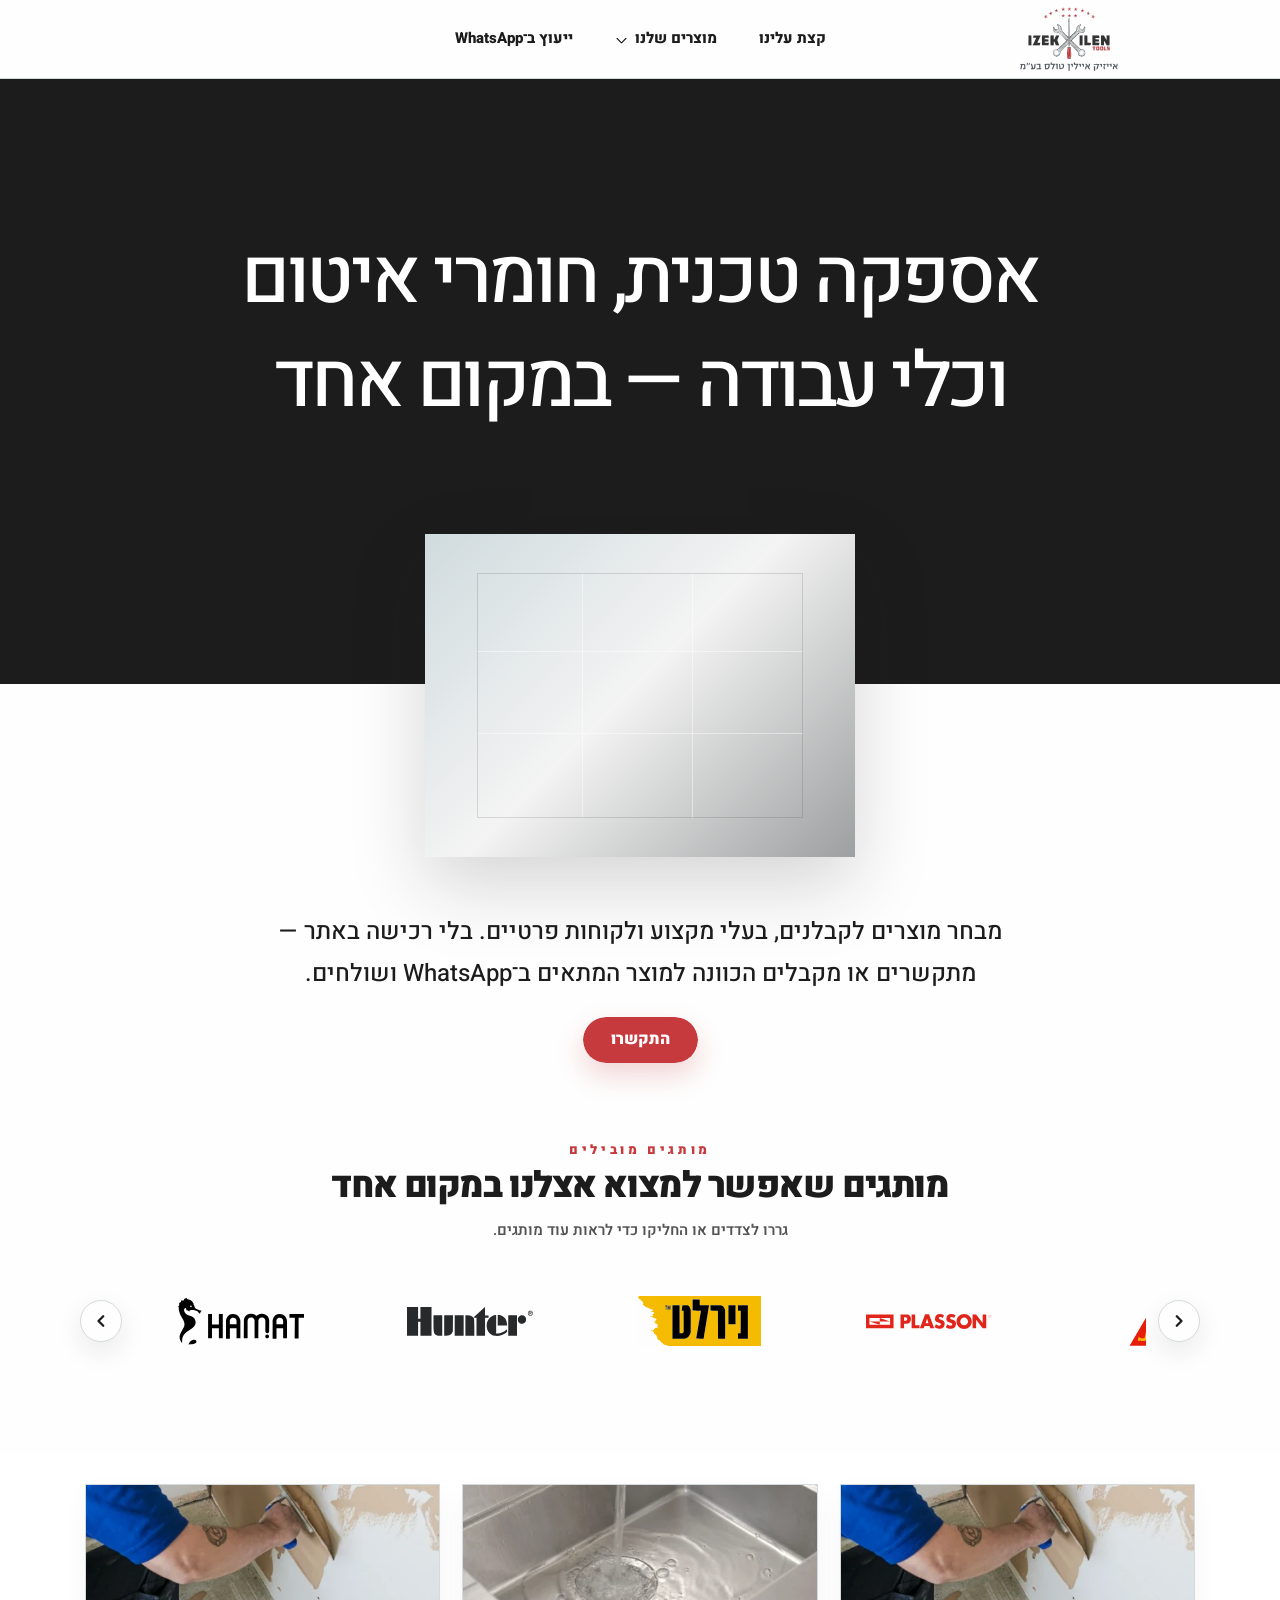
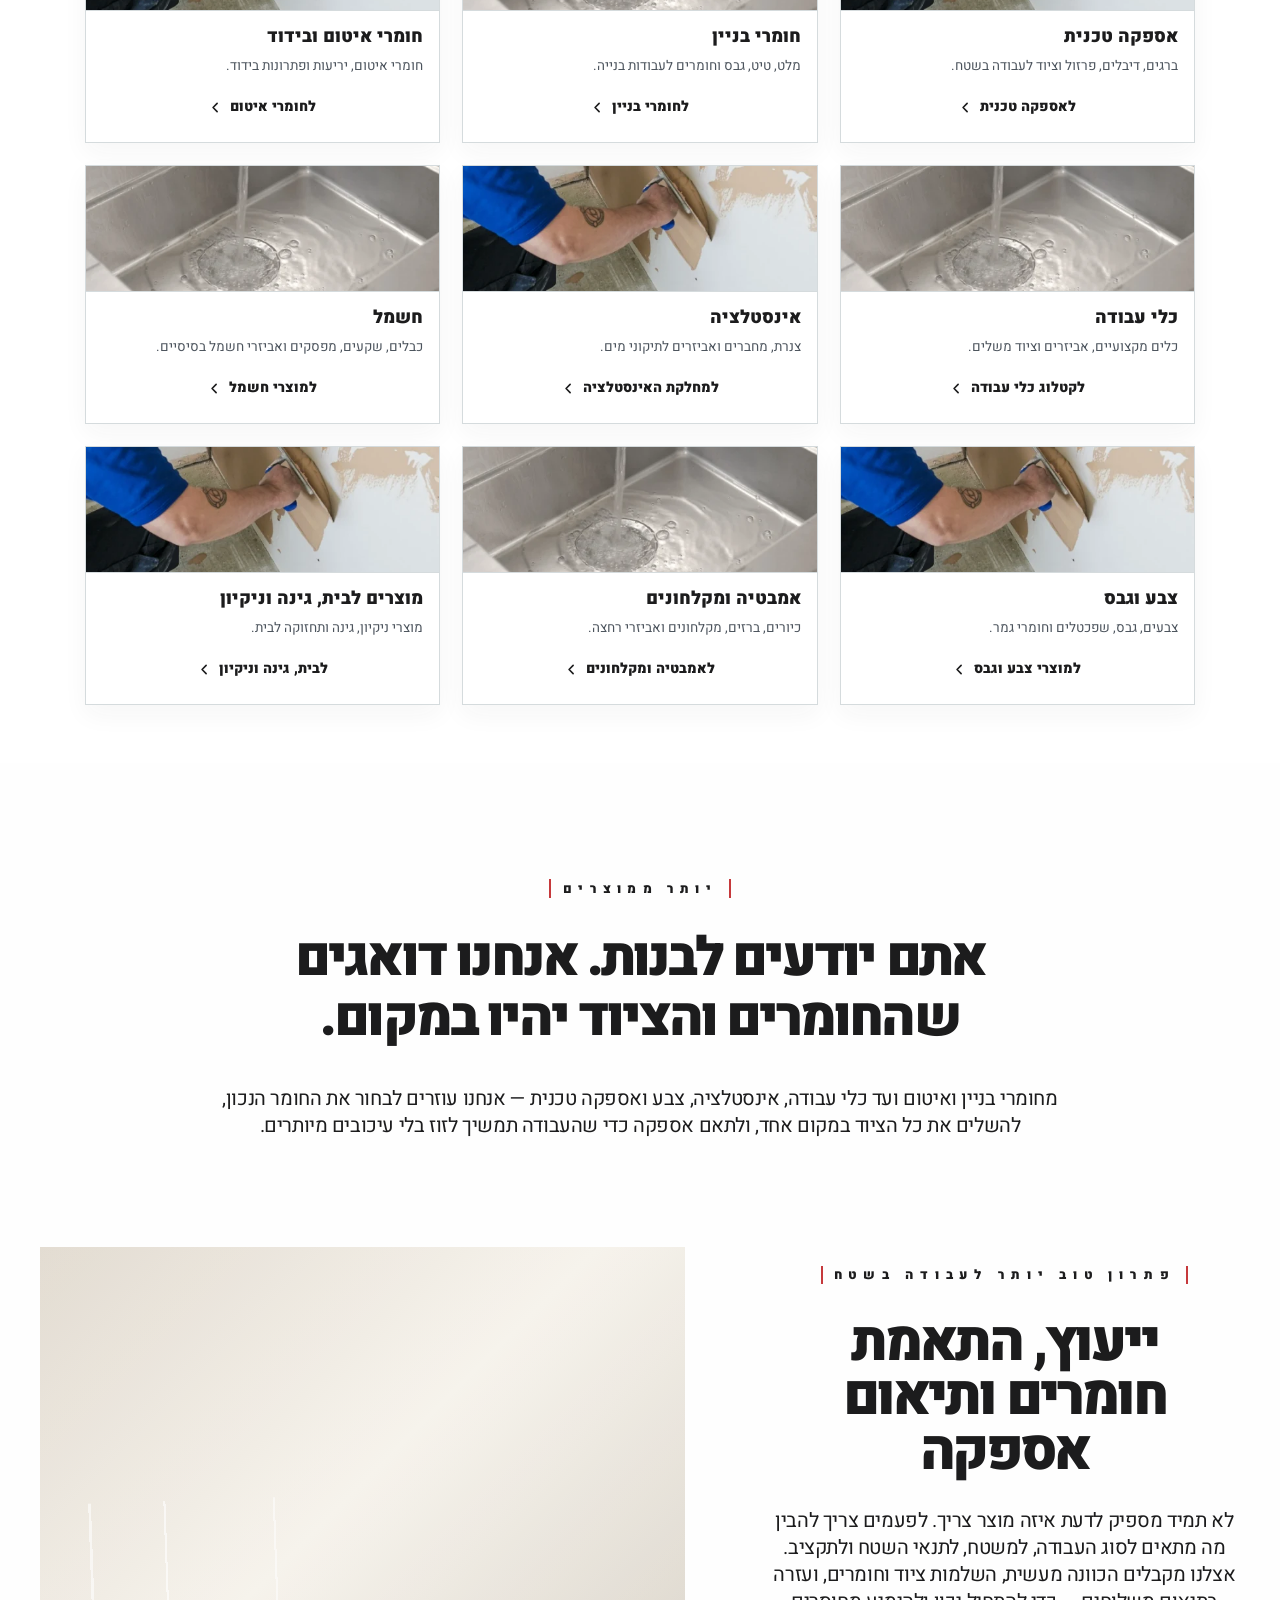
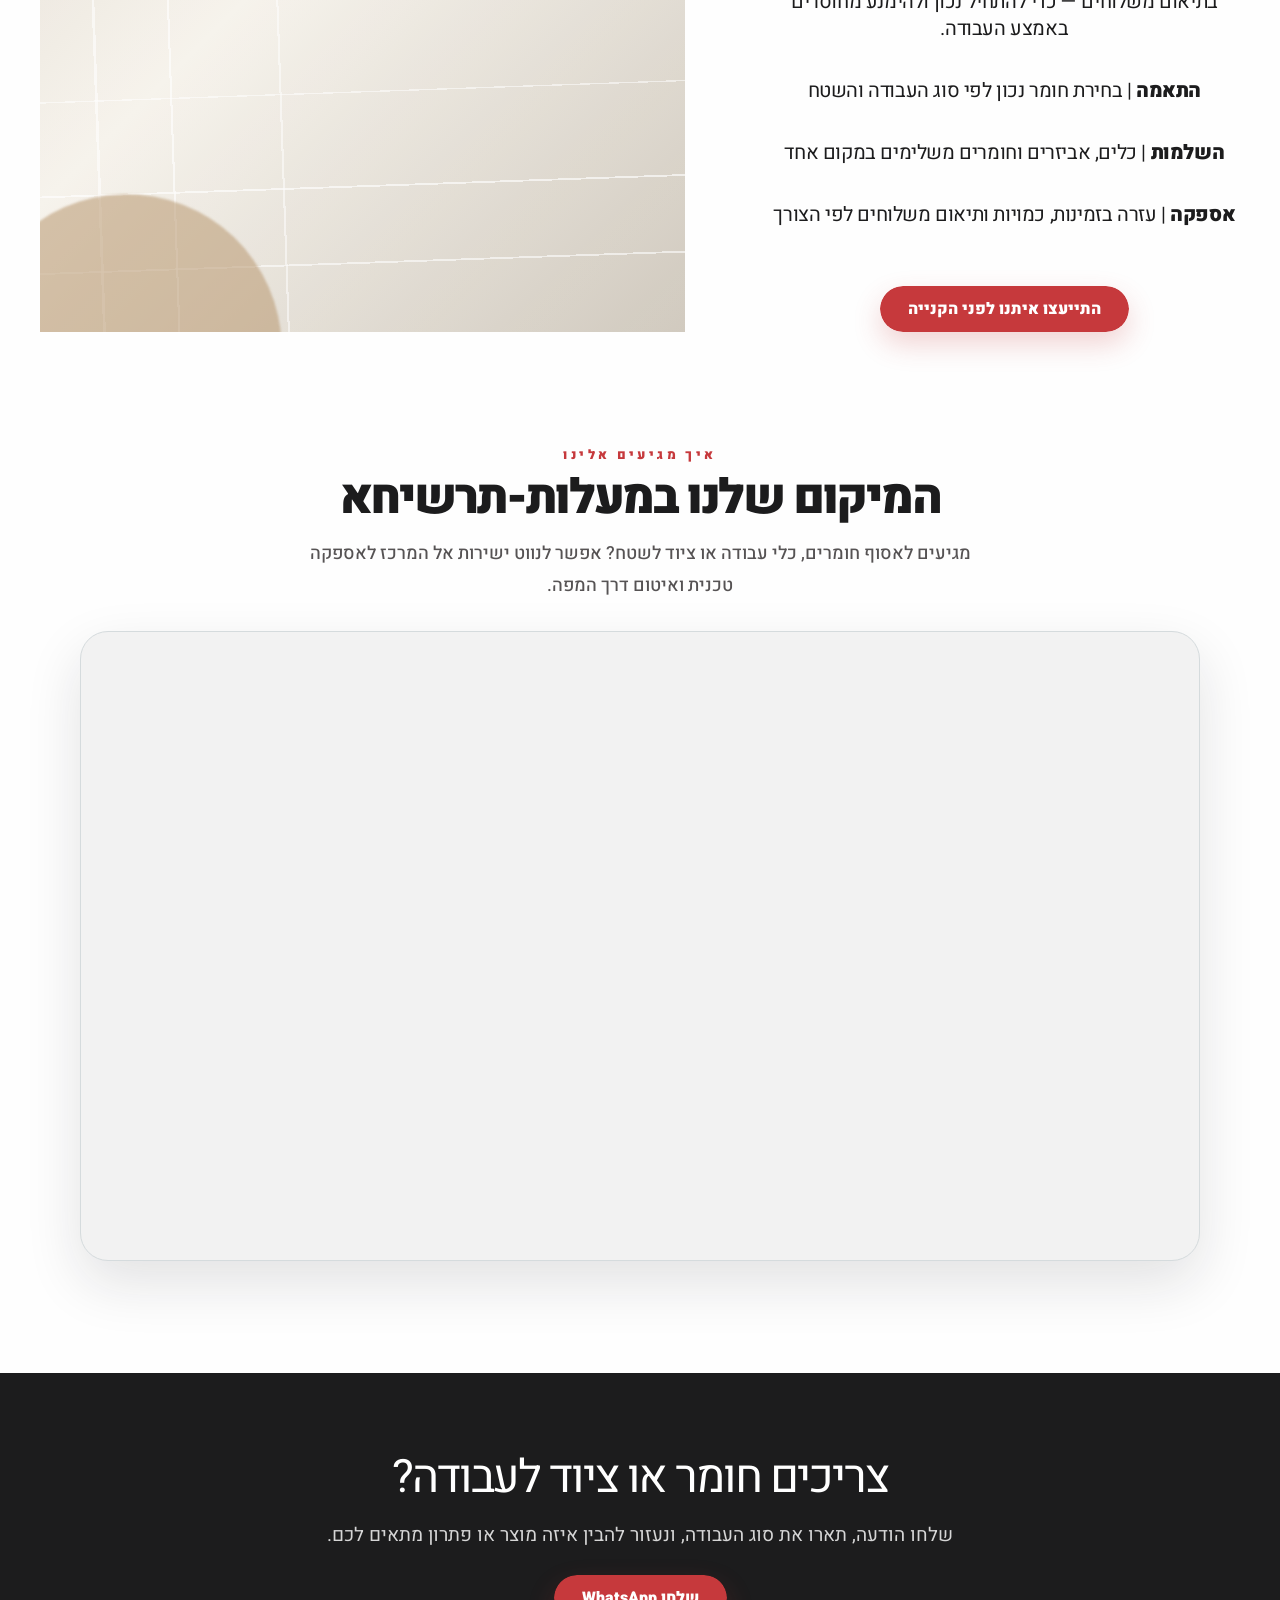
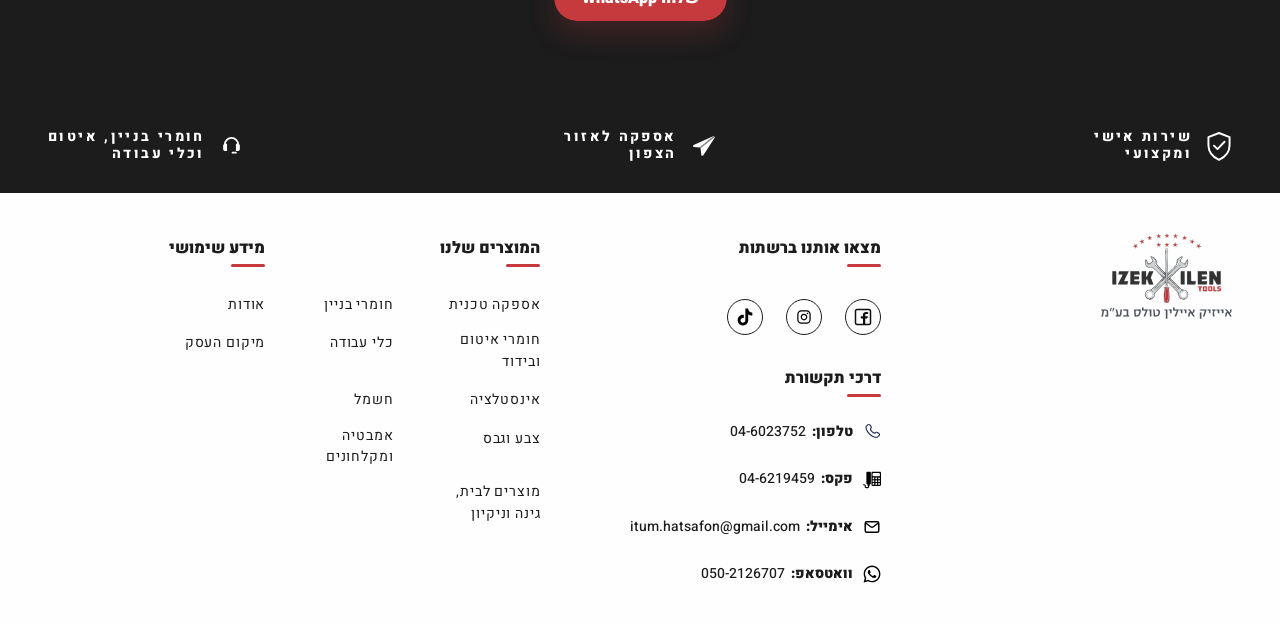
==== index.html @ 873e44b6 "Initial static catalog site" ====
<!DOCTYPE html>

<html dir="rtl" lang="he">
<head>
<meta charset="utf-8"/>
<meta content="width=device-width, initial-scale=1.0" name="viewport"/>
<title>המרכז לאספקה טכנית ואיטום | חומרי איטום, כלי עבודה וחומרי בניין</title>
<meta content="אספקה טכנית, חומרי איטום, כלי עבודה וציוד מקצועי לבעלי מקצוע ולקוחות פרטיים. ללא רכישה באתר — מתקשרים או שולחים WhatsApp ומקבלים הכוונה." name="description"/>
<meta property="og:locale" content="he_IL"/>
<meta property="og:type" content="website"/>
<meta property="og:site_name" content="המרכז לאספקה טכנית ואיטום"/>
<meta property="og:title" content="המרכז לאספקה טכנית ואיטום | חומרי איטום, כלי עבודה וחומרי בניין"/>
<meta property="og:description" content="אספקה טכנית, חומרי איטום, כלי עבודה וציוד מקצועי לבעלי מקצוע ולקוחות פרטיים. ללא רכישה באתר — מתקשרים או שולחים WhatsApp ומקבלים הכוונה."/>
<meta name="twitter:card" content="summary"/>
<meta name="twitter:title" content="המרכז לאספקה טכנית ואיטום | חומרי איטום, כלי עבודה וחומרי בניין"/>
<meta name="twitter:description" content="אספקה טכנית, חומרי איטום, כלי עבודה וציוד מקצועי לבעלי מקצוע ולקוחות פרטיים. ללא רכישה באתר — מתקשרים או שולחים WhatsApp ומקבלים הכוונה."/>
<!-- TODO before production: add a canonical URL only after the final live homepage URL is confirmed. -->
<!-- TODO before production: add Schema.org LocalBusiness JSON-LD only after confirming final business details such as address, opening hours, final URL, logo, and map data. -->
<link href="https://fonts.googleapis.com" rel="preconnect"/>
<link crossorigin="" href="https://fonts.gstatic.com" rel="preconnect"/>
<link href="https://fonts.googleapis.com/css2?family=Heebo:wght@400;500;600;700;800;900&amp;display=swap" rel="stylesheet"/>
<!-- TODO after skeleton is final: move stable CSS/JS to cacheable external files and reduce unused font weights. -->
<link href="assets/css/site-shell.css" rel="stylesheet"/>
<style>
    :root {
      --brand-dark: #1c1c1d;
      --brand-red: #C6393C;
      --brand-red-dark: #AE3133;
      --steel-light: #C9D6D9;
      --steel: #909293;
      --white: #FEFEFE;
      --soft-bg: #F2F2F2;
      --border: #D5DBDD;
    }

    * {
      box-sizing: border-box;
    }

    html {
      scroll-behavior: smooth;
    }

    body {
      margin: 0;
      font-family: "Heebo", Arial, sans-serif;
      background: var(--white);
      color: var(--brand-dark);
      line-height: 1.7;
    }

    a {
      color: inherit;
      text-decoration: none;
    }

    img {
      max-width: 100%;
      display: block;
    }

    .page {
      min-height: 100vh;
      background: var(--white);
    }

    .container {
      width: min(1120px, calc(100% - 40px));
      margin: 0 auto;
    }

    /* HERO */

    .hero {
      background: var(--white);
    }

    .hero-dark {
      background: var(--brand-dark);
      color: #fff;
      min-height: auto;
      padding: 148px 0 250px;
      display: flex;
      align-items: center;
      justify-content: center;
      text-align: center;
      border-bottom: none;
      position: relative;
      z-index: 1;
    }

    .hero-title {
      margin: 0 auto;
      max-width: 980px;
      text-align: center;
      font-size: clamp(42px, 6vw, 78px);
      line-height: 1.35;
      font-weight: 500;
      letter-spacing: -0.045em;
    }

    .hero-image-bridge {
      position: relative;
      z-index: 2;
      margin-top: -150px;
      margin-bottom: 54px;
    }

    .hero-image-bridge__card {
      width: min(430px, 100%);
      aspect-ratio: 4 / 3;
      margin: 0 auto;
      background:
        linear-gradient(rgba(255,255,255,0.12), rgba(255,255,255,0.12)),
        linear-gradient(135deg, var(--steel-light) 0%, var(--soft-bg) 48%, var(--steel) 100%);
      box-shadow: 0 28px 70px rgba(28, 28, 29, 0.18);
      overflow: hidden;
      position: relative;
    }

    .hero-image-bridge__card::before {
      content: "";
      position: absolute;
      inset: 12%;
      border: 1px solid rgba(28, 28, 29, 0.14);
      background:
        linear-gradient(90deg, transparent 0 32%, rgba(255,255,255,0.45) 32% 32.5%, transparent 32.5% 66%, rgba(255,255,255,0.45) 66% 66.5%, transparent 66.5% 100%),
        linear-gradient(0deg, transparent 0 34%, rgba(255,255,255,0.45) 34% 34.5%, transparent 34.5% 68%, rgba(255,255,255,0.45) 68% 68.5%, transparent 68.5% 100%);
    }

    .hero-support {
      padding: 0 0 62px;
      text-align: center;
      background: var(--white);
      position: relative;
      z-index: 2;
      display: flow-root;
    }

    .hero-support p {
      margin: 0 auto 22px;
      max-width: 760px;
      font-size: clamp(18px, 2vw, 24px);
      line-height: 1.75;
      color: var(--brand-dark);
      font-weight: 500;
    }

    /* GLOBAL BUTTON SYSTEM */

    .btn,
    .button {
      --button-bg: var(--brand-red);
      --button-bg-hover: var(--brand-dark);
      --button-text: #fff;
      --button-text-hover: #fff;
      display: inline-flex;
      align-items: center;
      justify-content: center;
      min-height: 46px;
      padding: 11px 28px;
      border-radius: 999px;
      border: 0;
      cursor: pointer;
      position: relative;
      overflow: hidden;
      isolation: isolate;
      z-index: 1;
      direction: rtl;
      color: var(--button-text);
      background: transparent;
      font-size: 16px;
      font-weight: 900;
      line-height: 1;
      transition:
        color 0.18s ease 0.1s,
        transform 0.3s ease,
        box-shadow 0.3s ease;
    }

    .btn::after,
    .button::after {
      content: "";
      position: absolute;
      inset: 0;
      background: var(--button-bg);
      border-radius: inherit;
      z-index: -2;
    }

    .btn::before,
    .button::before {
      content: "";
      position: absolute;
      top: 0;
      right: 0;
      width: 0%;
      height: 100%;
      background: var(--button-bg-hover);
      border-radius: inherit;
      z-index: -1;
      transition: width 0.34s ease;
    }

    .btn:hover,
    .button:hover {
      color: var(--button-text-hover);
      transform: translateY(-1px);
    }

    .btn:hover::before,
    .button:hover::before {
      width: 100%;
    }

    .btn:focus-visible,
    .button:focus-visible {
      outline: 3px solid rgba(198, 57, 60, 0.28);
      outline-offset: 3px;
    }

    .btn-primary,
    .button-primary {
      --button-bg: var(--brand-red);
      --button-bg-hover: var(--brand-dark);
      --button-text: #fff;
      --button-text-hover: #fff;
      box-shadow: 0 12px 28px rgba(198, 57, 60, 0.22);
    }

    .btn-primary:hover,
    .button-primary:hover {
      box-shadow: 0 16px 34px rgba(28, 28, 29, 0.22);
    }

    .final-cta .btn-primary,
    .final-cta .button-primary {
      --button-bg: var(--brand-red);
      --button-bg-hover: #fff;
      --button-text: #fff;
      --button-text-hover: var(--brand-dark);
      box-shadow: 0 12px 28px rgba(198, 57, 60, 0.24);
    }

    .final-cta .btn-primary:hover,
    .final-cta .button-primary:hover {
      box-shadow: 0 16px 34px rgba(255, 255, 255, 0.16);
    }

    /* INTERACTIVE BRAND STRIP */

    .brand-strip-section {
      padding: 18px 0 82px;
      background: var(--white);
      color: var(--brand-dark);
      direction: rtl;
      overflow: hidden;
    }

    .brand-strip-container {
      width: min(1120px, calc(100% - 40px));
      margin: 0 auto;
    }

    .brand-strip-heading {
      display: grid;
      justify-items: center;
      gap: 8px;
      margin: 0 0 28px;
      text-align: center;
    }

    .brand-strip-kicker {
      margin: 0;
      color: var(--brand-red);
      font-size: 13px;
      line-height: 1;
      font-weight: 900;
      letter-spacing: 0.28em;
      text-transform: uppercase;
    }

    .brand-strip-heading h2 {
      margin: 0;
      max-width: 720px;
      color: var(--brand-dark);
      font-size: clamp(26px, 3vw, 36px);
      line-height: 1.2;
      font-weight: 900;
      letter-spacing: -0.04em;
    }

    .brand-strip-hint {
      margin: 4px 0 0;
      color: #565354;
      font-size: 15px;
      line-height: 1.55;
      font-weight: 600;
    }

    .brand-strip-shell {
      position: relative;
      display: flex;
      align-items: center;
      gap: 12px;
      min-width: 0;
    }

    .brand-strip-track {
      display: flex;
      gap: clamp(22px, 4vw, 52px);
      width: 100%;
      min-width: 0;
      overflow-x: auto;
      overscroll-behavior-x: contain;
      direction: ltr;
      scroll-behavior: smooth;
      scroll-padding-inline: 18px;
      padding: 10px 18px;
      cursor: grab;
      scrollbar-width: none;
      -webkit-overflow-scrolling: touch;
      user-select: none;
    }

    .brand-strip-track::-webkit-scrollbar {
      display: none;
    }

    .brand-strip-track.is-dragging,
    .brand-strip-track.is-loop-reset {
      cursor: grabbing;
      scroll-behavior: auto;
    }

    .brand-logo-card {
      direction: rtl;
      flex: 0 0 clamp(132px, 17vw, 178px);
      min-height: 82px;
      display: grid;
      place-items: center;
      padding: 12px 18px;
      border: 0;
      border-radius: 0;
      background: transparent;
      box-shadow: none;
      transition: transform 0.2s ease;
    }

    .brand-logo-card:hover {
      transform: translateY(-2px);
    }

    .brand-logo-card img {
      display: block;
      width: auto;
      max-width: 126px;
      max-height: 50px;
      object-fit: contain;
      pointer-events: none;
      transition:
        transform 0.2s ease,
        opacity 0.2s ease;
    }

    .brand-logo-card:hover img {
      transform: scale(1.04);
      opacity: 0.92;
    }

    .brand-strip-arrow {
      flex: 0 0 42px;
      width: 42px;
      height: 42px;
      display: inline-flex;
      align-items: center;
      justify-content: center;
      padding: 0;
      border: 1px solid var(--border);
      border-radius: 999px;
      background: var(--white);
      color: var(--brand-dark);
      cursor: pointer;
      box-shadow: 0 10px 26px rgba(28, 28, 29, 0.09);
      transition:
        transform 0.2s ease,
        background-color 0.2s ease,
        color 0.2s ease,
        border-color 0.2s ease;
    }

    .brand-strip-arrow svg {
      display: block;
      width: 18px;
      height: 18px;
      flex: 0 0 18px;
      transform: translateY(0);
    }

    .brand-strip-arrow:hover {
      transform: translateY(-1px);
      background: var(--brand-red);
      color: #fff;
      border-color: var(--brand-red);
    }

    .brand-strip-arrow:focus-visible {
      outline: 3px solid rgba(198, 57, 60, 0.28);
      outline-offset: 3px;
    }

    @media (max-width: 760px) {
      .brand-strip-section {
        padding: 8px 0 64px;
      }

      .brand-strip-container {
        width: min(100% - 28px, 1120px);
      }

      .brand-strip-heading {
        margin-bottom: 22px;
      }

      .brand-strip-kicker {
        font-size: 11px;
        letter-spacing: 0.2em;
      }

      .brand-strip-hint {
        font-size: 14px;
      }

      .brand-strip-shell {
        display: block;
      }

      .brand-strip-track {
        gap: 20px;
        padding-inline: 12px;
      }

      .brand-logo-card {
        flex-basis: 128px;
        min-height: 76px;
        padding: 10px 14px;
      }

      .brand-logo-card img {
        max-width: 110px;
        max-height: 42px;
      }

      .brand-strip-arrow {
        display: none;
      }
    }


    /* SERVICES */

    .services {
      padding: 82px 0 100px;
      background: var(--white);
      border-top: 1px solid var(--border);
    }

    .section-title {
      margin: 0 0 58px;
      text-align: center;
      font-size: clamp(26px, 3vw, 34px);
      line-height: 1.25;
      font-weight: 900;
      letter-spacing: -0.035em;
      color: var(--brand-dark);
    }

    .cards-grid {
      display: grid;
      grid-template-columns: repeat(4, minmax(0, 1fr));
      row-gap: 66px;
      column-gap: 46px;
      align-items: stretch;
    }

    .category-card {
      background: #fff;
      border: 1px solid var(--border);
      overflow: hidden;
      display: flex;
      flex-direction: column;
      min-width: 0;
      box-shadow: 0 10px 30px rgba(55, 53, 54, 0.045);
      transition:
        transform 0.2s ease,
        box-shadow 0.2s ease,
        border-color 0.2s ease;
    }

    .category-card:hover {
      transform: translateY(-3px);
      box-shadow: 0 16px 38px rgba(55, 53, 54, 0.08);
      border-color: var(--steel-light);
    }

    .card-image {
      aspect-ratio: 16 / 9;
      width: 100%;
      overflow: hidden;
      background: #fff;
      border-bottom: 1px solid var(--border);
    }

    .card-image img {
      width: 100%;
      height: 100%;
      object-fit: cover;
    }

    .card-content {
      padding: 20px 20px 22px;
      display: flex;
      flex: 1;
      flex-direction: column;
      text-align: right;
      align-items: flex-start;
    }

    .card-content h3 {
      margin: 0 0 9px;
      font-size: 20px;
      line-height: 1.3;
      font-weight: 900;
      letter-spacing: -0.035em;
      color: var(--brand-dark);
    }

    .card-content p {
      margin: 0 0 16px;
      color: #565354;
      font-size: 15px;
      line-height: 1.65;
    }

    .card-link {
      margin-top: auto;
      display: inline-flex;
      align-items: center;
      gap: 7px;
      color: var(--brand-red);
      font-size: 15px;
      font-weight: 900;
      line-height: 1.2;
      transition:
        color 0.2s ease,
        transform 0.2s ease;
    }

    .card-link:hover {
      color: var(--brand-red-dark);
      transform: translateX(-2px);
    }

    .card-link:focus-visible {
      outline: 3px solid rgba(198, 57, 60, 0.28);
      outline-offset: 4px;
      border-radius: 8px;
    }

    .card-link span {
      font-size: 18px;
      line-height: 1;
    }

    @media (max-width: 1100px) {
      .cards-grid {
        grid-template-columns: repeat(2, minmax(0, 1fr));
      }
    }

    /* EXTRA TRUST STRIP */

    .trust-strip {
      background: var(--soft-bg);
      border-top: 1px solid var(--border);
      border-bottom: 1px solid var(--border);
      padding: 28px 0;
    }

    .trust-list {
      display: grid;
      grid-template-columns: repeat(4, 1fr);
      gap: 18px;
      margin: 0;
      padding: 0;
      list-style: none;
    }

    .trust-list li {
      background: #fff;
      border: 1px solid var(--border);
      padding: 18px;
      text-align: center;
      font-weight: 900;
      color: var(--brand-dark);
    }


    /* HOMEPAGE CATEGORY CARDS */

    .category-section {
      padding: 30px 0 58px;
      background: #fff;
      direction: rtl;
      font-family: inherit;
      color: #111820;
    }

    .category-grid {
      width: min(1110px, calc(100% - 40px));
      margin: 0 auto;
      display: grid;
      grid-template-columns: repeat(3, minmax(0, 1fr));
      gap: 22px;
      align-items: stretch;
    }

    .category-section .category-card {
      min-width: 0;
      text-align: right;
      background: #fff;
      border: 1px solid var(--border);
      overflow: hidden;
      display: flex;
      flex-direction: column;
      box-shadow: 0 10px 24px rgba(55, 53, 54, 0.045);
      transition:
        transform 0.2s ease,
        box-shadow 0.2s ease,
        border-color 0.2s ease;
    }

    .category-section .category-card:hover {
      transform: translateY(-2px);
      box-shadow: 0 14px 30px rgba(55, 53, 54, 0.08);
      border-color: var(--brand-red);
    }

    .category-card__media {
      width: 100%;
      height: 126px;
      overflow: hidden;
      background: #f7f7f7;
      border-bottom: 1px solid var(--border);
    }

    .category-card__media img {
      width: 100%;
      height: 100%;
      object-fit: cover;
      display: block;
    }

    .category-card__body {
      min-width: 0;
      display: flex;
      flex: 1;
      flex-direction: column;
      padding: 14px 16px 16px;
    }

    .category-card__title {
      min-width: 0;
      margin: 0 0 8px;
      color: var(--brand-dark);
      font-size: 18px;
      line-height: 1.3;
      font-weight: 900;
      letter-spacing: 0;
      display: -webkit-box;
      -webkit-line-clamp: 2;
      -webkit-box-orient: vertical;
      overflow: hidden;
    }

    .category-card__description {
      min-width: 0;
      margin: 0 0 12px;
      color: #4c545d;
      font-size: 13.5px;
      line-height: 1.45;
      font-weight: 400;
      display: -webkit-box;
      -webkit-line-clamp: 2;
      -webkit-box-orient: vertical;
      overflow: hidden;
    }

    .category-card__cta {
      display: inline-flex;
      align-items: center;
      justify-content: center;
      gap: 8px;
      min-width: 0;
      min-height: 38px;
      margin-top: auto;
      padding: 8px 0;
      border-radius: 8px;
      background: transparent;
      color: var(--brand-dark);
      font-size: 14px;
      line-height: 1.25;
      font-weight: 900;
      letter-spacing: 0;
      text-decoration: none;
      white-space: nowrap;
      transition:
        color 0.2s ease,
        transform 0.2s ease;
    }

    .category-card__cta-text {
      min-width: 0;
      display: inline-block;
      transform-origin: center;
      transition: transform 0.2s ease;
      overflow: hidden;
      text-overflow: ellipsis;
    }

    .category-card__cta-icon {
      width: 13px;
      height: 13px;
      display: block;
      flex: 0 0 auto;
      color: currentColor;
      transition: transform 0.2s ease;
    }

    .category-card__cta:hover {
      background: transparent;
      color: var(--brand-red);
      transform: translateX(-2px);
    }

    .category-card__cta:hover .category-card__cta-text {
      transform: scale(1.04);
    }

    .category-card__cta:hover .category-card__cta-icon {
      transform: translateX(-2px);
    }

    .category-card__cta:focus-visible {
      outline: 3px solid rgba(198, 57, 60, 0.28);
      outline-offset: 4px;
      border-radius: 8px;
    }

    @media (max-width: 760px) {
      .category-section {
        padding: 24px 0 46px;
      }

      .category-grid {
        width: min(100% - 28px, 1110px);
        grid-template-columns: repeat(2, minmax(0, 1fr));
        gap: 14px;
      }

      .category-card__media {
        height: 90px;
      }

      .category-card__body {
        padding: 11px 12px 12px;
      }

      .category-card__title {
        margin-bottom: 6px;
        font-size: 15px;
        line-height: 1.3;
      }

      .category-card__description {
        margin-bottom: 10px;
        font-size: 12.5px;
        line-height: 1.4;
      }

      .category-card__cta {
        min-height: 34px;
        gap: 6px;
        font-size: 12.5px;
      }
    }

    @media (max-width: 340px) {
      .category-grid {
        grid-template-columns: 1fr;
      }
    }


    /* DESIGN & ENGINEERING REFERENCE SECTION */

    .construction-feature {
      padding: 116px 0 112px;
      background: var(--white);
      color: var(--brand-dark);
      direction: rtl;
      text-align: center;
      border-top: 0;
    }

    .construction-feature__intro {
      width: min(920px, calc(100% - 40px));
      margin: 0 auto 104px;
      display: grid;
      justify-items: center;
      direction: rtl;
      text-align: center;
      color: var(--brand-dark);
    }

    .construction-feature__intro-eyebrow {
      display: inline-flex;
      align-items: center;
      justify-content: center;
      gap: 12px;
      margin: 0 0 31px;
      color: var(--brand-dark);
      font-size: 13px;
      line-height: 1;
      font-weight: 900;
      letter-spacing: 0.48em;
      text-transform: uppercase;
      white-space: nowrap;
    }

    .construction-feature__intro-eyebrow::before,
    .construction-feature__intro-eyebrow::after {
      content: "";
      display: block;
      width: 2px;
      height: 19px;
      background: var(--brand-red);
    }

    .construction-feature__intro-title {
      margin: 0;
      max-width: 900px;
      color: var(--brand-dark);
      font-size: clamp(44px, 4.2vw, 64px);
      line-height: 1.12;
      font-weight: 900;
      letter-spacing: -0.055em;
    }

    .construction-feature__intro-text {
      margin: 35px 0 0;
      max-width: 850px;
      color: var(--brand-dark);
      font-size: 20px;
      line-height: 1.35;
      font-weight: 400;
      letter-spacing: -0.02em;
    }

    .construction-feature__inner {
      width: min(1296px, calc(100% - 80px));
      margin: 0 auto;
      display: grid;
      grid-template-columns: minmax(0, 1.04fr) minmax(420px, 0.76fr);
      column-gap: 84px;
      row-gap: 56px;
      align-items: center;
      direction: ltr;
    }

    .construction-feature__image {
      grid-column: 1;
      min-height: 685px;
      width: 100%;
      background:
        linear-gradient(rgba(255,255,255,0.15), rgba(255,255,255,0.15)),
        linear-gradient(135deg, #ded6ca 0%, #f5f1e9 42%, #c9c1b4 100%);
      position: relative;
      overflow: hidden;
    }

    .construction-feature__image::before {
      content: "";
      position: absolute;
      inset: 38% 0 0;
      background:
        linear-gradient(90deg, transparent 0 11%, rgba(255,255,255,0.7) 11% 11.4%, transparent 11.4% 22%, rgba(255,255,255,0.72) 22% 22.3%, transparent 22.3% 38%, rgba(255,255,255,0.62) 38% 38.3%, transparent 38.3% 100%),
        linear-gradient(0deg, transparent 0 18%, rgba(255,255,255,0.7) 18% 18.4%, transparent 18.4% 35%, rgba(255,255,255,0.75) 35% 35.4%, transparent 35.4% 56%, rgba(255,255,255,0.64) 56% 56.3%, transparent 56.3% 100%);
      opacity: 0.85;
      transform: rotate(-2deg) scale(1.06);
      transform-origin: center;
    }

    .construction-feature__image::after {
      content: "";
      position: absolute;
      left: -9%;
      bottom: -8%;
      width: 48%;
      height: 28%;
      border-radius: 999px 999px 0 0;
      background: rgba(184, 151, 111, 0.55);
      transform: rotate(10deg);
      filter: blur(1px);
    }

    .construction-feature__content {
      grid-column: 2;
      padding: 10px 0 4px;
      max-width: 550px;
      direction: rtl;
      text-align: center;
      justify-self: end;
    }

    .construction-feature__eyebrow {
      display: inline-flex;
      align-items: center;
      justify-content: center;
      gap: 11px;
      margin-bottom: 32px;
      color: var(--brand-dark);
      font-size: 13px;
      line-height: 1;
      font-weight: 900;
      letter-spacing: 0.52em;
      text-transform: uppercase;
      white-space: nowrap;
    }

    .construction-feature__eyebrow::before,
    .construction-feature__eyebrow::after {
      content: "";
      display: block;
      width: 2px;
      height: 18px;
      background: var(--brand-red);
    }

    .construction-feature__title {
      margin: 0 0 28px;
      max-width: 540px;
      color: var(--brand-dark);
      font-size: clamp(46px, 4.35vw, 64px);
      line-height: 0.98;
      font-weight: 900;
      letter-spacing: -0.055em;
    }

    .construction-feature__text {
      margin: 0 0 35px;
      max-width: 560px;
      color: var(--brand-dark);
      font-size: 20px;
      line-height: 1.35;
      font-weight: 400;
      letter-spacing: -0.02em;
    }

    .construction-feature__points {
      display: grid;
      gap: 35px;
      margin: 0 0 58px;
      padding: 0;
      list-style: none;
      color: var(--brand-dark);
      font-size: 20px;
      line-height: 1.35;
      letter-spacing: -0.02em;
    }

    .construction-feature__points strong {
      font-weight: 900;
    }

    @media (max-width: 1100px) {
      .construction-feature__inner {
        grid-template-columns: minmax(0, 1fr) minmax(340px, 0.86fr);
        width: min(100% - 48px, 1120px);
        column-gap: 56px;
      }

      .construction-feature__intro {
        margin-bottom: 82px;
      }

      .construction-feature__intro-title {
        font-size: clamp(40px, 5.2vw, 56px);
      }

      .construction-feature__intro-text {
        font-size: 18px;
      }

      .construction-feature__image {
        min-height: 560px;
      }

      .construction-feature__content {
        justify-self: end;
      }

      .construction-feature__title {
        font-size: clamp(40px, 5vw, 54px);
      }

      .construction-feature__text,
      .construction-feature__points {
        font-size: 18px;
      }
    }

    @media (max-width: 860px) {
      .construction-feature {
        padding: 86px 0 84px;
      }

      .construction-feature__intro {
        width: min(760px, calc(100% - 48px));
        margin-bottom: 72px;
      }

      .construction-feature__intro-title {
        max-width: 720px;
        font-size: clamp(36px, 7vw, 50px);
      }

      .construction-feature__intro-text {
        max-width: 680px;
        font-size: 18px;
      }

      .construction-feature__inner {
        width: min(100% - 48px, 1120px);
        grid-template-columns: minmax(0, 1fr) minmax(310px, 0.9fr);
        column-gap: 44px;
        row-gap: 44px;
      }

      .construction-feature__image {
        grid-column: 1;
        min-height: 500px;
      }

      .construction-feature__content {
        grid-column: 2;
        max-width: 560px;
        justify-self: end;
      }
    }

    @media (max-width: 760px) {
      .construction-feature__inner {
        grid-template-columns: 1fr;
        gap: 42px;
      }

      .construction-feature__image,
      .construction-feature__content {
        grid-column: auto;
      }

      .construction-feature__image {
        min-height: auto;
        aspect-ratio: 1.18 / 1;
      }

      .construction-feature__content {
        max-width: 620px;
        justify-self: center;
      }
    }

    @media (max-width: 560px) {
      .construction-feature {
        padding: 54px 0 60px;
      }

      .construction-feature__intro {
        width: min(100% - 28px, 1120px);
        margin-bottom: 54px;
      }

      .construction-feature__intro-eyebrow {
        gap: 8px;
        margin-bottom: 22px;
        font-size: 10px;
        letter-spacing: 0.34em;
      }

      .construction-feature__intro-eyebrow::before,
      .construction-feature__intro-eyebrow::after {
        height: 15px;
      }

      .construction-feature__intro-title {
        font-size: clamp(32px, 11vw, 44px);
        line-height: 1.08;
      }

      .construction-feature__intro-text {
        margin-top: 24px;
        font-size: 16px;
        line-height: 1.45;
      }

      .construction-feature__inner {
        width: min(100% - 28px, 1120px);
        gap: 28px;
      }

      .construction-feature__eyebrow {
        gap: 8px;
        margin-bottom: 22px;
        font-size: 10px;
        letter-spacing: 0.38em;
      }

      .construction-feature__eyebrow::before,
      .construction-feature__eyebrow::after {
        height: 15px;
      }

      .construction-feature__title {
        margin-bottom: 20px;
        font-size: clamp(34px, 12vw, 46px);
        line-height: 1.02;
      }

      .construction-feature__text {
        margin-bottom: 28px;
        font-size: 16px;
        line-height: 1.45;
      }

      .construction-feature__points {
        gap: 22px;
        margin-bottom: 38px;
        font-size: 16px;
        line-height: 1.45;
      }

    }


    /* BUSINESS LOCATION MAP */

    .business-location {
      padding: 0 0 112px;
      background: var(--white);
      color: var(--brand-dark);
      direction: rtl;
    }

    .business-location__inner {
      width: min(1120px, calc(100% - 40px));
      margin: 0 auto;
      display: grid;
      gap: 30px;
    }

    .business-location__text {
      max-width: 720px;
      margin: 0 auto;
      text-align: center;
    }

    .business-location__eyebrow {
      margin: 0 0 10px;
      color: var(--brand-red);
      font-size: 13px;
      line-height: 1;
      font-weight: 900;
      letter-spacing: 0.26em;
      text-transform: uppercase;
    }

    .business-location__title {
      margin: 0 0 12px;
      color: var(--brand-dark);
      font-size: clamp(30px, 4vw, 48px);
      line-height: 1.15;
      font-weight: 900;
      letter-spacing: -0.05em;
    }

    .business-location__description {
      margin: 0 auto;
      max-width: 680px;
      color: #565354;
      font-size: 18px;
      line-height: 1.75;
      font-weight: 500;
    }

    .business-location__map {
      position: relative;
      width: 100%;
      min-height: 360px;
      aspect-ratio: 16 / 9;
      overflow: hidden;
      border: 1px solid var(--border);
      border-radius: 28px;
      background: var(--soft-bg);
      box-shadow: 0 22px 56px rgba(28, 28, 29, 0.12);
    }

    .business-location__map iframe {
      position: absolute;
      inset: 0;
      display: block;
      width: 100%;
      height: 100%;
      border: 0;
    }

    @media (max-width: 760px) {
      .business-location {
        padding: 0 0 76px;
      }

      .business-location__inner {
        width: min(100% - 28px, 1120px);
        gap: 24px;
      }

      .business-location__eyebrow {
        font-size: 11px;
        letter-spacing: 0.2em;
      }

      .business-location__description {
        font-size: 16px;
        line-height: 1.65;
      }

      .business-location__map {
        min-height: 300px;
        aspect-ratio: 4 / 3;
        border-radius: 20px;
      }
    }

    @media (max-width: 420px) {
      .business-location__map {
        min-height: 280px;
      }
    }

    /* FINAL CTA */

    .final-cta {
      padding: 76px 0;
      background: var(--brand-dark);
      color: #fff;
      text-align: center;
    }

    .final-cta h2 {
      margin: 0 0 12px;
      font-size: clamp(28px, 4vw, 46px);
      line-height: 1.25;
      font-weight: 400;
      letter-spacing: -0.045em;
    }

    .final-cta p {
      margin: 0 auto 24px;
      max-width: 680px;
      color: rgba(255,255,255,0.82);
      font-size: 19px;
    }

    /* RESPONSIVE */

    @media (max-width: 900px) {
      .hero-dark {
        min-height: auto;
        padding: 110px 0 210px;
      }

      .hero-image-bridge {
        margin-top: -126px;
        margin-bottom: 44px;
      }

      .hero-image-bridge__card {
        width: min(430px, 100%);
        box-shadow: 0 22px 56px rgba(28, 28, 29, 0.16);
      }

      .cards-grid {
        grid-template-columns: repeat(2, minmax(0, 1fr));
        max-width: none;
        margin: 0;
      }

      .trust-list {
        grid-template-columns: repeat(2, 1fr);
      }
    }


    @media (max-width: 520px) {
      .container {
        width: min(100% - 28px, 1120px);
      }

      .hero-title {
        font-size: 38px;
      }

      .hero-image-bridge {
        margin-top: -94px;
        margin-bottom: 34px;
      }

      .hero-image-bridge__card {
        width: min(100%, 360px);
        box-shadow: 0 18px 42px rgba(28, 28, 29, 0.15);
      }

      .hero-support {
        padding: 0 0 46px;
      }

      .hero-support p {
        font-size: 18px;
      }

      .services {
        padding: 58px 0 72px;
      }

      .section-title {
        margin-bottom: 36px;
      }

      .cards-grid {
        grid-template-columns: 1fr;
      }

      .trust-list {
        grid-template-columns: 1fr;
      }

      .category-card {
        min-height: auto;
      }
    }
  

    /* MOBILE PRODUCTION HARDENING - targeted overflow, readability, and touch fixes */

    html,
    body {
      width: 100%;
      max-width: 100%;
      overflow-x: hidden;
    }

    @supports (overflow-x: clip) {
      html,
      body {
        overflow-x: clip;
      }
    }

    body {
      -webkit-text-size-adjust: 100%;
      text-size-adjust: 100%;
    }


    .sr-only {
      position: absolute !important;
      width: 1px !important;
      height: 1px !important;
      padding: 0 !important;
      margin: -1px !important;
      overflow: hidden !important;
      clip: rect(0, 0, 0, 0) !important;
      white-space: nowrap !important;
      border: 0 !important;
    }

    .brand-strip-track:focus-visible,
    .category-card__cta:focus-visible {
      outline: 3px solid rgba(198, 57, 60, 0.28);
      outline-offset: 4px;
      border-radius: 8px;
    }

    .page,
    main,
    section,
    .container,
    .brand-strip-container,
    .brand-strip-shell,
    .brand-strip-track,
    .category-grid,
    .cards-grid,
    .trust-list,
    .construction-feature__intro,
    .construction-feature__inner,
    .construction-feature__content {
      min-width: 0;
      max-width: 100%;
    }

    img,
    svg,
    video,
    canvas {
      max-width: 100%;
    }

    .hero-title,
    .section-title,
    .final-cta h2,
    .hero-support p,
    .final-cta p,
    .card-content h3,
    .card-content p,
    .category-card__title,
    .category-card__description,
    .category-card__cta,
    .construction-feature__intro-title,
    .construction-feature__intro-text,
    .construction-feature__title,
    .construction-feature__text,
    .construction-feature__points {
      overflow-wrap: anywhere;
      word-break: normal;
    }

    .btn,
    .button {
      max-width: 100%;
      white-space: normal;
      text-align: center;
      line-height: 1.2;
    }

    .brand-strip-track {
      max-width: 100%;
      min-width: 0;
      touch-action: pan-x;
    }

    .brand-logo-card {
      min-width: 0;
    }

    .construction-feature__intro-eyebrow,
    .construction-feature__eyebrow {
      max-width: 100%;
      min-width: 0;
    }

    @media (max-width: 900px) {
      .brand-strip-shell,
      .brand-strip-track {
        max-width: 100%;
      }

      .brand-strip-track {
        overflow-x: auto;
      }

      .hero-dark {
        min-height: auto;
        padding-block: clamp(80px, 11svh, 112px) clamp(154px, 22svh, 210px);
      }

      .hero-title {
        font-size: clamp(34px, 9vw, 58px);
        line-height: 1.24;
      }

      .hero-support p {
        font-size: clamp(16px, 4vw, 20px);
      }

      .construction-feature__intro-eyebrow,
      .construction-feature__eyebrow {
        max-width: 100%;
      }

      .final-cta {
        padding: 58px 0;
      }

      .final-cta p {
        font-size: clamp(16px, 4vw, 19px);
        line-height: 1.65;
      }

    }

    @media (max-width: 520px) {
      .hero-title {
        font-size: clamp(30px, 10.8vw, 38px);
        line-height: 1.25;
      }

      .hero-support p {
        line-height: 1.65;
      }

      .btn,
      .button {
        width: min(100%, 280px);
        min-height: 44px;
        padding-inline: 20px;
      }

      .construction-feature__intro-eyebrow,
      .construction-feature__eyebrow {
        gap: 8px;
        letter-spacing: 0.16em;
        white-space: normal;
      }
    }

    @media (max-width: 360px) {
      .container,
      .brand-strip-container,
      .category-grid,
      .construction-feature__intro,
      .construction-feature__inner {
        width: min(100% - 24px, 1120px);
      }

      .hero-dark {
        min-height: auto;
        padding-block: 68px 124px;
      }

      .hero-title {
        font-size: clamp(28px, 10vw, 34px);
        line-height: 1.25;
        letter-spacing: -0.035em;
      }

      .hero-image-bridge {
        margin-top: -82px;
        margin-bottom: 28px;
      }

      .hero-support {
        padding: 0 0 40px;
      }

      .hero-support p {
        font-size: 16px;
      }

      .construction-feature__intro-eyebrow,
      .construction-feature__eyebrow {
        letter-spacing: 0.12em;
      }

      .final-cta h2 {
        font-size: clamp(26px, 9vw, 32px);
      }
    }

    @media (max-width: 900px) and (max-height: 480px) {
      .hero-dark {
        min-height: auto;
        padding-block: 46px 118px;
      }
    }

    @media (prefers-reduced-motion: reduce) {
      *,
      *::before,
      *::after {
        animation-duration: 0.01ms !important;
        animation-iteration-count: 1 !important;
        scroll-behavior: auto !important;
        transition-duration: 0.01ms !important;
      }
    }

</style>
</head>
<body>
<div class="page" id="top">
<header class="site-header" data-header="">
<div class="container header-inner">
<a aria-label="אילן איזק - אספקה טכנית ואיטום" class="logo" href="#top">
<img alt="אילן איזק - אספקה טכנית ואיטום" class="brand-logo-image brand-logo-image--header" height="76" src="assets/icons/ui/Izek-Ilen.svg" width="150"/>
</a>
<nav aria-label="ניווט ראשי" class="main-nav">
<a href="/about/">קצת עלינו</a>
<div class="desktop-products-item">
<button aria-controls="desktop-products-menu" aria-expanded="false" aria-haspopup="true" class="desktop-products-toggle" data-desktop-products-toggle="" type="button">
<span>מוצרים שלנו</span>
<img height="13" width="13" decoding="async" aria-hidden="true" alt="" class="desktop-products-toggle__icon" src="assets/icons/ui/Downward-pointer-icon.svg"/>
</button>
<div aria-hidden="true" class="desktop-products-menu" data-desktop-products-menu="" id="desktop-products-menu" inert="">
<div class="desktop-products-menu__inner">
<div aria-label="המוצרים שלנו" class="desktop-products-menu__categories">
<a href="/categories/technical-supply/">אספקה טכנית</a>
<a href="/categories/building-materials/">חומרי בניין</a>
<a href="/categories/waterproofing-insulation/">חומרי איטום ובידוד</a>
<a href="/categories/tools/">כלי עבודה</a>
<a href="/categories/plumbing/">אינסטלציה</a>
<a href="/categories/electrical/">חשמל</a>
<a href="/categories/paint-drywall/">צבע וגבס</a>
<a href="/categories/bathroom-showers/">אמבטיה ומקלחונים</a>
<a href="/categories/home-garden-cleaning/">מוצרים לבית, גינה וניקיון</a>
</div>
<div aria-label="דרכי תקשורת" class="desktop-products-menu__contact">
<ul class="desktop-products-menu__contact-list">
<li><a class="desktop-products-menu__contact-link" href="tel:046023752"><img decoding="async" alt="" aria-hidden="true" height="18" src="assets/icons/ui/phone-icon.svg" width="18"/><span class="desktop-products-menu__contact-copy"><span class="desktop-products-menu__contact-label">טלפון:</span><span class="desktop-products-menu__contact-value">04-6023752</span></span></a></li>
<li><span class="desktop-products-menu__contact-text"><img decoding="async" alt="" aria-hidden="true" height="18" src="assets/icons/ui/fax-icon.svg" width="18"/><span class="desktop-products-menu__contact-copy"><span class="desktop-products-menu__contact-label">פקס:</span><span class="desktop-products-menu__contact-value">04-6219459</span></span></span></li>
<li><a class="desktop-products-menu__contact-link" href="mailto:itum.hatsafon@gmail.com"><img decoding="async" alt="" aria-hidden="true" height="18" src="assets/icons/ui/email-icon.svg" width="18"/><span class="desktop-products-menu__contact-copy"><span class="desktop-products-menu__contact-label">אימייל:</span><span class="desktop-products-menu__contact-value">itum.hatsafon@gmail.com</span></span></a></li>
<li><a class="desktop-products-menu__contact-link" href="https://wa.me/972502126707" rel="noopener" target="_blank"><img decoding="async" alt="" aria-hidden="true" height="18" src="assets/icons/ui/whatsapp-icon.svg" width="18"/><span class="desktop-products-menu__contact-copy"><span class="desktop-products-menu__contact-label">וואטסאפ:</span><span class="desktop-products-menu__contact-value">050-2126707</span></span></a></li>
</ul>
</div>
<div aria-label="פרטי העסק" class="desktop-products-menu__brand-closing">
<div aria-label="אילן איזק - אספקה טכנית ואיטום" class="desktop-products-menu__brand-logo">
<img alt="אילן איזק - אספקה טכנית ואיטום" class="brand-logo-image brand-logo-image--menu" height="70" src="assets/icons/ui/Izek-Ilen.svg" width="140"/>
</div>
<p>אספקה טכנית, חומרי איטום וכלי עבודה במקום אחד</p>
</div>
</div>
</div>
</div>
<a href="https://wa.me/972502126707" rel="noopener" target="_blank">ייעוץ ב־WhatsApp</a>
</nav>
<div class="header-action"></div>
<button aria-controls="mobile-menu" aria-expanded="false" aria-label="פתיחת תפריט" class="mobile-menu-toggle" data-menu-toggle="" type="button">
<span aria-hidden="true" class="mobile-menu-toggle__lines">
<span></span>
<span></span>
<span></span>
</span>
</button>
</div>
<div aria-hidden="true" class="mobile-menu" data-mobile-menu="" id="mobile-menu" inert="" tabindex="-1">
<div class="mobile-menu__clip">
<div class="container mobile-menu__content">
<nav aria-label="תפריט מובייל" class="mobile-menu__nav">
<div class="mobile-products" data-mobile-products="">
<button aria-controls="mobile-products-menu" aria-expanded="false" aria-label="פתיחת רשימת מוצרים" class="mobile-menu__link mobile-products-toggle" data-mobile-products-toggle="" type="button">
<span class="mobile-products-toggle__label">מוצרים שלנו</span>
<img height="13" width="13" decoding="async" aria-hidden="true" alt="" class="mobile-products-toggle__icon" src="assets/icons/ui/Downward-pointer-icon.svg"/>
</button>
<div aria-hidden="true" class="mobile-products-menu" data-mobile-products-menu="" id="mobile-products-menu" inert="">
<a href="/categories/technical-supply/">אספקה טכנית</a>
<a href="/categories/building-materials/">חומרי בניין</a>
<a href="/categories/waterproofing-insulation/">חומרי איטום ובידוד</a>
<a href="/categories/tools/">כלי עבודה</a>
<a href="/categories/plumbing/">אינסטלציה</a>
<a href="/categories/electrical/">חשמל</a>
<a href="/categories/paint-drywall/">צבע וגבס</a>
<a href="/categories/bathroom-showers/">אמבטיה ומקלחונים</a>
<a href="/categories/home-garden-cleaning/">מוצרים לבית, גינה וניקיון</a>
</div>
</div>
<a class="mobile-menu__link" href="/about/">קצת עלינו</a>
<a class="mobile-menu__link" href="https://wa.me/972502126707" rel="noopener" target="_blank">ייעוץ ב־WhatsApp</a>
</nav>
<div class="mobile-menu__quick-actions" aria-label="פעולות מהירות">
  <a
    class="mobile-menu__quick-action"
    href="tel:046023752"
    aria-label="התקשרו אל המרכז לאספקה טכנית ואיטום"
  >
    <img height="19" width="19" decoding="async"
      src="assets/icons/ui/phone-icon.svg"
      alt=""
      aria-hidden="true"
    />
  </a>

  <!-- TODO: Replace with the real Google Maps / Waze location URL before production. -->
  <a
    class="mobile-menu__quick-action"
    href="#"
    data-placeholder-link="true"
    aria-label="ניווט אל המרכז לאספקה טכנית ואיטום — קישור זמני"
  >
    <img height="19" width="19" decoding="async"
      src="assets/icons/ui/location-arrow-icon.svg"
      alt=""
      aria-hidden="true"
    />
  </a>
</div>
<div class="mobile-menu__brand-closing" aria-label="פרטי העסק">
<div aria-label="אילן איזק - אספקה טכנית ואיטום" class="mobile-menu__brand-logo">
<img alt="אילן איזק - אספקה טכנית ואיטום" class="brand-logo-image brand-logo-image--menu" height="70" src="assets/icons/ui/Izek-Ilen.svg" width="140"/>
</div>
<p>אספקה טכנית, חומרי איטום וכלי עבודה במקום אחד</p>
</div>
</div>
</div>
</div>
</header>
<main id="main-content" aria-labelledby="hero-title">
<section aria-labelledby="hero-title" class="hero">
<div class="hero-dark">
<div class="container">
<h1 class="hero-title" id="hero-title">
              אספקה טכנית, חומרי איטום<br/>
              וכלי עבודה — במקום אחד
            </h1>
</div>
</div>
<div class="hero-support" id="about">
<div class="container hero-image-bridge">
<div aria-label="תמונת פרויקט לדוגמה" class="hero-image-bridge__card" role="img"></div>
</div>
<div class="container">
<p>
              מבחר מוצרים לקבלנים, בעלי מקצוע ולקוחות פרטיים.
              בלי רכישה באתר — מתקשרים או מקבלים הכוונה למוצר המתאים ב־WhatsApp ושולחים.
            </p>
<a class="btn btn-primary" href="https://wa.me/972502126707" rel="noopener" target="_blank">
              התקשרו
            </a>
</div>
</div>
</section>

<section aria-labelledby="brand-strip-title" class="brand-strip-section">
<div class="brand-strip-container">
<div class="brand-strip-heading">
<p class="brand-strip-kicker">מותגים מובילים</p>
<h2 id="brand-strip-title">מותגים שאפשר למצוא אצלנו במקום אחד</h2>
<p class="brand-strip-hint">גררו לצדדים או החליקו כדי לראות עוד מותגים.</p>
</div>
<div class="brand-strip-shell">
<button aria-controls="brand-strip-track" aria-label="הצג מותגים הבאים" class="brand-strip-arrow brand-strip-arrow-next" type="button">
<svg aria-hidden="true" focusable="false" viewBox="0 0 16 16">
<path d="M6 3.75 10.25 8 6 12.25" fill="none" stroke="currentColor" stroke-linecap="round" stroke-linejoin="round" stroke-width="2"></path>
</svg>
</button>
<div aria-label="רשימת מותגים" class="brand-strip-track" data-brand-strip="" id="brand-strip-track" tabindex="0">
<article class="brand-logo-card"><img decoding="async" src="/assets/icons/ui/Hamat.svg" alt="חמת" loading="lazy"/></article>
<article class="brand-logo-card"><img decoding="async" src="/assets/icons/ui/Hunter.svg" alt="Hunter" loading="lazy"/></article>
<article class="brand-logo-card"><img decoding="async" src="/assets/icons/ui/Niralt.svg" alt="נירלט" loading="lazy"/></article>
<article class="brand-logo-card"><img decoding="async" src="/assets/icons/ui/Plasson.svg" alt="פלסאון" loading="lazy"/></article>
<article class="brand-logo-card"><img decoding="async" src="/assets/icons/ui/Sika.svg" alt="סיקה" loading="lazy"/></article>
<article class="brand-logo-card"><img decoding="async" src="/assets/icons/ui/Tambor.svg" alt="טמבור" loading="lazy"/></article>
</div>
<button aria-controls="brand-strip-track" aria-label="הצג מותגים קודמים" class="brand-strip-arrow brand-strip-arrow-prev" type="button">
<svg aria-hidden="true" focusable="false" viewBox="0 0 16 16">
<path d="M10 3.75 5.75 8 10 12.25" fill="none" stroke="currentColor" stroke-linecap="round" stroke-linejoin="round" stroke-width="2"></path>
</svg>
</button>
</div>
</div>
</section>
<!-- TODO: Replace skeleton base64 images with real optimized image files before production; keep width/height, loading, decoding, and meaningful alt text. -->
<section aria-labelledby="services-title" class="category-section">
<h2 class="sr-only" id="services-title">&#1511;&#1496;&#1490;&#1493;&#1512;&#1497;&#1493;&#1514; &#1502;&#1493;&#1510;&#1512;&#1497;&#1501;</h2>
<div class="category-grid">
<article class="category-card">
<div class="category-card__media">
<img decoding="async" alt="אדם מטייח קיר" height="270" loading="lazy" src="[data-uri]" width="540"/>
</div>
<div class="category-card__body">
<h3 class="category-card__title">אספקה טכנית</h3>
<p class="category-card__description">&#1489;&#1512;&#1490;&#1497;&#1501;, &#1491;&#1497;&#1489;&#1500;&#1497;&#1501;, &#1508;&#1512;&#1494;&#1493;&#1500; &#1493;&#1510;&#1497;&#1493;&#1491; &#1500;&#1506;&#1489;&#1493;&#1491;&#1492; &#1489;&#1513;&#1496;&#1495;.</p>
<a aria-label="&#1500;&#1488;&#1505;&#1508;&#1511;&#1492; &#1496;&#1499;&#1504;&#1497;&#1514; - אספקה טכנית" class="category-card__cta" href="/categories/technical-supply/"><span class="category-card__cta-text">&#1500;&#1488;&#1505;&#1508;&#1511;&#1492; &#1496;&#1499;&#1504;&#1497;&#1514;</span><svg aria-hidden="true" class="category-card__cta-icon" focusable="false" viewBox="0 0 16 16">
<path d="M10 3L5 8L10 13" fill="none" stroke="currentColor" stroke-linecap="round" stroke-linejoin="round" stroke-width="2"></path>
</svg></a>
</div>
</article>
<article class="category-card">
<div class="category-card__media">
<img decoding="async" alt="מים זורמים לניקוז בכיור" height="270" loading="lazy" src="[data-uri]" width="540"/>
</div>
<div class="category-card__body">
<h3 class="category-card__title">חומרי בניין</h3>
<p class="category-card__description">&#1502;&#1500;&#1496;, &#1496;&#1497;&#1496;, &#1490;&#1489;&#1505; &#1493;&#1495;&#1493;&#1502;&#1512;&#1497;&#1501; &#1500;&#1506;&#1489;&#1493;&#1491;&#1493;&#1514; &#1489;&#1504;&#1497;&#1497;&#1492;.</p>
<a aria-label="&#1500;&#1495;&#1493;&#1502;&#1512;&#1497; &#1489;&#1504;&#1497;&#1497;&#1503; - חומרי בניין" class="category-card__cta" href="/categories/building-materials/"><span class="category-card__cta-text">&#1500;&#1495;&#1493;&#1502;&#1512;&#1497; &#1489;&#1504;&#1497;&#1497;&#1503;</span><svg aria-hidden="true" class="category-card__cta-icon" focusable="false" viewBox="0 0 16 16">
<path d="M10 3L5 8L10 13" fill="none" stroke="currentColor" stroke-linecap="round" stroke-linejoin="round" stroke-width="2"></path>
</svg></a>
</div>
</article>
<article class="category-card">
<div class="category-card__media">
<img decoding="async" alt="אדם מטייח קיר" height="270" loading="lazy" src="[data-uri]" width="540"/>
</div>
<div class="category-card__body">
<h3 class="category-card__title">חומרי איטום ובידוד</h3>
<p class="category-card__description">&#1495;&#1493;&#1502;&#1512;&#1497; &#1488;&#1497;&#1496;&#1493;&#1501;, &#1497;&#1512;&#1497;&#1506;&#1493;&#1514; &#1493;&#1508;&#1514;&#1512;&#1493;&#1504;&#1493;&#1514; &#1489;&#1497;&#1491;&#1493;&#1491;.</p>
<a aria-label="&#1500;&#1495;&#1493;&#1502;&#1512;&#1497; &#1488;&#1497;&#1496;&#1493;&#1501; - חומרי איטום ובידוד" class="category-card__cta" href="/categories/waterproofing-insulation/"><span class="category-card__cta-text">&#1500;&#1495;&#1493;&#1502;&#1512;&#1497; &#1488;&#1497;&#1496;&#1493;&#1501;</span><svg aria-hidden="true" class="category-card__cta-icon" focusable="false" viewBox="0 0 16 16">
<path d="M10 3L5 8L10 13" fill="none" stroke="currentColor" stroke-linecap="round" stroke-linejoin="round" stroke-width="2"></path>
</svg></a>
</div>
</article>
<article class="category-card">
<div class="category-card__media">
<img decoding="async" alt="מים זורמים לניקוז בכיור" height="270" loading="lazy" src="[data-uri]" width="540"/>
</div>
<div class="category-card__body">
<h3 class="category-card__title">כלי עבודה</h3>
<p class="category-card__description">&#1499;&#1500;&#1497;&#1501; &#1502;&#1511;&#1510;&#1493;&#1506;&#1497;&#1497;&#1501;, &#1488;&#1489;&#1497;&#1494;&#1512;&#1497;&#1501; &#1493;&#1510;&#1497;&#1493;&#1491; &#1502;&#1513;&#1500;&#1497;&#1501;.</p>
<a aria-label="&#1500;&#1511;&#1496;&#1500;&#1493;&#1490; &#1499;&#1500;&#1497; &#1506;&#1489;&#1493;&#1491;&#1492; - כלי עבודה" class="category-card__cta" href="/categories/tools/"><span class="category-card__cta-text">&#1500;&#1511;&#1496;&#1500;&#1493;&#1490; &#1499;&#1500;&#1497; &#1506;&#1489;&#1493;&#1491;&#1492;</span><svg aria-hidden="true" class="category-card__cta-icon" focusable="false" viewBox="0 0 16 16">
<path d="M10 3L5 8L10 13" fill="none" stroke="currentColor" stroke-linecap="round" stroke-linejoin="round" stroke-width="2"></path>
</svg></a>
</div>
</article>
<article class="category-card">
<div class="category-card__media">
<img decoding="async" alt="אדם מטייח קיר" height="270" loading="lazy" src="[data-uri]" width="540"/>
</div>
<div class="category-card__body">
<h3 class="category-card__title">אינסטלציה</h3>
<p class="category-card__description">&#1510;&#1504;&#1512;&#1514;, &#1502;&#1495;&#1489;&#1512;&#1497;&#1501; &#1493;&#1488;&#1489;&#1497;&#1494;&#1512;&#1497;&#1501; &#1500;&#1514;&#1497;&#1511;&#1493;&#1504;&#1497; &#1502;&#1497;&#1501;.</p>
<a aria-label="&#1500;&#1502;&#1495;&#1500;&#1511;&#1514; &#1492;&#1488;&#1497;&#1504;&#1505;&#1496;&#1500;&#1510;&#1497;&#1492; - אינסטלציה" class="category-card__cta" href="/categories/plumbing/"><span class="category-card__cta-text">&#1500;&#1502;&#1495;&#1500;&#1511;&#1514; &#1492;&#1488;&#1497;&#1504;&#1505;&#1496;&#1500;&#1510;&#1497;&#1492;</span><svg aria-hidden="true" class="category-card__cta-icon" focusable="false" viewBox="0 0 16 16">
<path d="M10 3L5 8L10 13" fill="none" stroke="currentColor" stroke-linecap="round" stroke-linejoin="round" stroke-width="2"></path>
</svg></a>
</div>
</article>
<article class="category-card">
<div class="category-card__media">
<img decoding="async" alt="מים זורמים לניקוז בכיור" height="270" loading="lazy" src="[data-uri]" width="540"/>
</div>
<div class="category-card__body">
<h3 class="category-card__title">חשמל</h3>
<p class="category-card__description">&#1499;&#1489;&#1500;&#1497;&#1501;, &#1513;&#1511;&#1506;&#1497;&#1501;, &#1502;&#1508;&#1505;&#1511;&#1497;&#1501; &#1493;&#1488;&#1489;&#1497;&#1494;&#1512;&#1497; &#1495;&#1513;&#1502;&#1500; &#1489;&#1505;&#1497;&#1505;&#1497;&#1497;&#1501;.</p>
<a aria-label="&#1500;&#1502;&#1493;&#1510;&#1512;&#1497; &#1495;&#1513;&#1502;&#1500; - חשמל" class="category-card__cta" href="/categories/electrical/"><span class="category-card__cta-text">&#1500;&#1502;&#1493;&#1510;&#1512;&#1497; &#1495;&#1513;&#1502;&#1500;</span><svg aria-hidden="true" class="category-card__cta-icon" focusable="false" viewBox="0 0 16 16">
<path d="M10 3L5 8L10 13" fill="none" stroke="currentColor" stroke-linecap="round" stroke-linejoin="round" stroke-width="2"></path>
</svg></a>
</div>
</article>
<article class="category-card">
<div class="category-card__media">
<img decoding="async" alt="אדם מטייח קיר" height="270" loading="lazy" src="[data-uri]" width="540"/>
</div>
<div class="category-card__body">
<h3 class="category-card__title">צבע וגבס</h3>
<p class="category-card__description">&#1510;&#1489;&#1506;&#1497;&#1501;, &#1490;&#1489;&#1505;, &#1513;&#1508;&#1499;&#1496;&#1500;&#1497;&#1501; &#1493;&#1495;&#1493;&#1502;&#1512;&#1497; &#1490;&#1502;&#1512;.</p>
<a aria-label="&#1500;&#1502;&#1493;&#1510;&#1512;&#1497; &#1510;&#1489;&#1506; &#1493;&#1490;&#1489;&#1505; - צבע וגבס" class="category-card__cta" href="/categories/paint-drywall/"><span class="category-card__cta-text">&#1500;&#1502;&#1493;&#1510;&#1512;&#1497; &#1510;&#1489;&#1506; &#1493;&#1490;&#1489;&#1505;</span><svg aria-hidden="true" class="category-card__cta-icon" focusable="false" viewBox="0 0 16 16">
<path d="M10 3L5 8L10 13" fill="none" stroke="currentColor" stroke-linecap="round" stroke-linejoin="round" stroke-width="2"></path>
</svg></a>
</div>
</article>
<article class="category-card">
<div class="category-card__media">
<img decoding="async" alt="מים זורמים לניקוז בכיור" height="270" loading="lazy" src="[data-uri]" width="540"/>
</div>
<div class="category-card__body">
<h3 class="category-card__title">אמבטיה ומקלחונים</h3>
<p class="category-card__description">&#1499;&#1497;&#1493;&#1512;&#1497;&#1501;, &#1489;&#1512;&#1494;&#1497;&#1501;, &#1502;&#1511;&#1500;&#1495;&#1493;&#1504;&#1497;&#1501; &#1493;&#1488;&#1489;&#1497;&#1494;&#1512;&#1497; &#1512;&#1495;&#1510;&#1492;.</p>
<a aria-label="&#1500;&#1488;&#1502;&#1489;&#1496;&#1497;&#1492; &#1493;&#1502;&#1511;&#1500;&#1495;&#1493;&#1504;&#1497;&#1501; - אמבטיה ומקלחונים" class="category-card__cta" href="/categories/bathroom-showers/"><span class="category-card__cta-text">&#1500;&#1488;&#1502;&#1489;&#1496;&#1497;&#1492; &#1493;&#1502;&#1511;&#1500;&#1495;&#1493;&#1504;&#1497;&#1501;</span><svg aria-hidden="true" class="category-card__cta-icon" focusable="false" viewBox="0 0 16 16">
<path d="M10 3L5 8L10 13" fill="none" stroke="currentColor" stroke-linecap="round" stroke-linejoin="round" stroke-width="2"></path>
</svg></a>
</div>
</article>
<article class="category-card">
<div class="category-card__media">
<img decoding="async" alt="אדם מטייח קיר" height="270" loading="lazy" src="[data-uri]" width="540"/>
</div>
<div class="category-card__body">
<h3 class="category-card__title">מוצרים לבית, גינה וניקיון</h3>
<p class="category-card__description">&#1502;&#1493;&#1510;&#1512;&#1497; &#1504;&#1497;&#1511;&#1497;&#1493;&#1503;, &#1490;&#1497;&#1504;&#1492; &#1493;&#1514;&#1495;&#1494;&#1493;&#1511;&#1492; &#1500;&#1489;&#1497;&#1514;.</p>
<a aria-label="&#1500;&#1489;&#1497;&#1514;, &#1490;&#1497;&#1504;&#1492; &#1493;&#1504;&#1497;&#1511;&#1497;&#1493;&#1503; - מוצרים לבית, גינה וניקיון" class="category-card__cta" href="/categories/home-garden-cleaning/"><span class="category-card__cta-text">&#1500;&#1489;&#1497;&#1514;, &#1490;&#1497;&#1504;&#1492; &#1493;&#1504;&#1497;&#1511;&#1497;&#1493;&#1503;</span><svg aria-hidden="true" class="category-card__cta-icon" focusable="false" viewBox="0 0 16 16">
<path d="M10 3L5 8L10 13" fill="none" stroke="currentColor" stroke-linecap="round" stroke-linejoin="round" stroke-width="2"></path>
</svg></a>
</div>
</article>
</div>
</section>

<section aria-labelledby="construction-feature-intro-title" class="construction-feature">
<div class="construction-feature__intro">
<p class="construction-feature__intro-eyebrow">יותר ממוצרים</p>
<h2 class="construction-feature__intro-title" id="construction-feature-intro-title">אתם יודעים לבנות. אנחנו דואגים שהחומרים והציוד יהיו במקום.</h2>
<p class="construction-feature__intro-text">
מחומרי בניין ואיטום ועד כלי עבודה, אינסטלציה, צבע ואספקה טכנית — אנחנו עוזרים לבחור את החומר הנכון, להשלים את כל הציוד במקום אחד, ולתאם אספקה כדי שהעבודה תמשיך לזוז בלי עיכובים מיותרים.
</p>
</div>
<div class="construction-feature__inner">
<div aria-label="תמונה זמנית של תכנון והתאמת חומרים" class="construction-feature__image" role="img"></div>
<div class="construction-feature__content">
<p class="construction-feature__eyebrow">פתרון טוב יותר לעבודה בשטח</p>
<h2 class="construction-feature__title" id="construction-feature-title">ייעוץ, התאמת חומרים ותיאום אספקה</h2>
<p class="construction-feature__text">
לא תמיד מספיק לדעת איזה מוצר צריך. לפעמים צריך להבין מה מתאים לסוג העבודה, למשטח, לתנאי השטח ולתקציב. אצלנו מקבלים הכוונה מעשית, השלמות ציוד וחומרים, ועזרה בתיאום משלוחים — כדי להתחיל נכון ולהימנע מחוסרים באמצע העבודה.
</p>
<ul class="construction-feature__points">
<li><strong>התאמה</strong> | בחירת חומר נכון לפי סוג העבודה והשטח</li>
<li><strong>השלמות</strong> | כלים, אביזרים וחומרים משלימים במקום אחד</li>
<li><strong>אספקה</strong> | עזרה בזמינות, כמויות ותיאום משלוחים לפי הצורך</li>
</ul>
<a class="btn btn-primary" href="https://wa.me/972502126707" rel="noopener" target="_blank">התייעצו איתנו לפני הקנייה</a>
</div>
</div>
</section>

<section aria-labelledby="business-location-title" class="business-location" id="location">
<div class="business-location__inner">
<div class="business-location__text">
<p class="business-location__eyebrow">איך מגיעים אלינו</p>
<h2 class="business-location__title" id="business-location-title">המיקום שלנו במעלות-תרשיחא</h2>
<p class="business-location__description">
מגיעים לאסוף חומרים, כלי עבודה או ציוד לשטח? אפשר לנווט ישירות אל המרכז לאספקה טכנית ואיטום דרך המפה.
</p>
</div>
<div class="business-location__map">
<iframe allowfullscreen="" loading="lazy" referrerpolicy="no-referrer-when-downgrade" src="https://www.google.com/maps/embed?pb=!1m18!1m12!1m3!1d3345.44401352865!2d35.268640700000006!3d33.018430800000004!2m3!1f0!2f0!3f0!3m2!1i1024!2i768!4f13.1!3m3!1m2!1s0x151c2dafc5e4ac9d%3A0x76171463d651bbc8!2z15TXnteo15vXliDXnNeQ16HXpNen15Qg15jXm9eg15nXqiDXldeQ15nXmNeV150!5e0!3m2!1siw!2sil!4v1781374494841!5m2!1siw!2sil" title="מפת הגעה אל המרכז לאספקה טכנית ואיטום במעלות-תרשיחא"></iframe>
</div>
</div>
</section>
<section aria-labelledby="final-title" class="final-cta">
<div class="container">
<h2 id="final-title">צריכים חומר או ציוד לעבודה?</h2>
<p>
            שלחו הודעה, תארו את סוג העבודה, ונעזור להבין איזה מוצר או פתרון מתאים לכם.
          </p>
<a class="btn btn-primary" href="https://wa.me/972502126707" rel="noopener" target="_blank">
            שלחו WhatsApp
          </a>
</div>
</section>
</main>
<footer aria-label="כותרת תחתונה" class="lametric-footer">
<div aria-label="יתרונות השירות" class="lametric-footer__benefits">
<div class="lametric-footer__benefits-inner">
<div class="lametric-footer__benefit">
<svg aria-hidden="true" class="lametric-footer__benefit-icon" focusable="false" viewBox="0 0 32 38">
<path d="M16 3L29 8V18C29 26.5 24.1 32.2 16 36C7.9 32.2 3 26.5 3 18V8L16 3Z" fill="none" stroke="currentColor" stroke-linejoin="round" stroke-width="2.4"></path>
<path d="M9.8 18.6L14.1 22.8L22.8 13.8" fill="none" stroke="currentColor" stroke-linecap="round" stroke-linejoin="round" stroke-width="2.4"></path>
</svg>
<span class="lametric-footer__benefit-text">שירות אישי<br/>ומקצועי</span>
</div>
<div class="lametric-footer__benefit">
<svg aria-hidden="true" class="lametric-footer__benefit-icon" focusable="false" viewBox="0 0 32 32">
<path d="M3.4 15.2L28.2 4.2C29.7 3.5 31 5.1 30.1 6.5L15.8 28.5C15 29.7 13.2 29.2 13.1 27.8L12.1 18.6L3.7 17.8C2.4 17.7 2.2 15.8 3.4 15.2Z" fill="currentColor"></path>
<path d="M12.5 18.2L29 5" fill="none" opacity="0.55" stroke="var(--brand-dark)" stroke-linecap="round" stroke-width="1.8"></path>
</svg>
<span class="lametric-footer__benefit-text">אספקה לאזור<br/>הצפון</span>
</div>
<div class="lametric-footer__benefit">
<svg aria-hidden="true" class="lametric-footer__benefit-icon" focusable="false" viewBox="0 0 32 32">
<path d="M7.5 17.3V14.7C7.5 10 11.3 6.2 16 6.2C20.7 6.2 24.5 10 24.5 14.7V17.3" fill="none" stroke="currentColor" stroke-linecap="round" stroke-width="2.3"></path>
<path d="M5.3 16.4C5.3 14.9 6.5 13.7 8 13.7H10.3V23.1H8C6.5 23.1 5.3 21.9 5.3 20.4V16.4Z" fill="currentColor"></path>
<path d="M21.7 13.7H24C25.5 13.7 26.7 14.9 26.7 16.4V20.4C26.7 21.9 25.5 23.1 24 23.1H21.7V13.7Z" fill="currentColor"></path>
<path d="M21.6 25.2H17.3" fill="none" stroke="currentColor" stroke-linecap="round" stroke-width="2.3"></path>
</svg>
<span class="lametric-footer__benefit-text">חומרי בניין, איטום<br/>וכלי עבודה</span>
</div>
</div>
</div>
<div class="lametric-footer__main">
<div class="lametric-footer__main-inner">
<div class="lametric-footer__brand">
<a aria-label="אילן איזק - אספקה טכנית ואיטום" class="lametric-footer__logo" href="#top">
<img alt="אילן איזק - אספקה טכנית ואיטום" class="brand-logo-image brand-logo-image--footer" height="86" src="assets/icons/ui/Izek-Ilen.svg" width="170"/>
</a>
</div>
<div class="lametric-footer__social">
<h2 class="lametric-footer__social-title">מצאו אותנו ברשתות</h2>
<ul aria-label="קישורים לרשתות חברתיות" class="lametric-footer__social-list"><li><!-- TODO: Replace with the real Facebook URL before production. --><a aria-label="פייסבוק — קישור זמני" class="lametric-footer__social-link" href="#" data-placeholder-link="true"><img decoding="async" alt="" aria-hidden="true" height="18" loading="lazy" src="assets/icons/ui/facebook-icon.svg" width="18"/></a></li><li><!-- TODO: Replace with the real Instagram URL before production. --><a aria-label="אינסטגרם — קישור זמני" class="lametric-footer__social-link" href="#" data-placeholder-link="true"><img decoding="async" alt="" aria-hidden="true" height="18" loading="lazy" src="assets/icons/ui/instagram-icon.svg" width="18"/></a></li><li><!-- TODO: Replace with the real TikTok URL before production. --><a aria-label="טיקטוק — קישור זמני" class="lametric-footer__social-link" href="#" data-placeholder-link="true"><img decoding="async" alt="" aria-hidden="true" height="18" loading="lazy" src="assets/icons/ui/tiktok-icon.svg" width="18"/></a></li></ul>
<div class="lametric-footer__contact" id="footer-contact"><h2 class="lametric-footer__title lametric-footer__contact-title">דרכי תקשורת</h2><ul aria-label="דרכי תקשורת" class="lametric-footer__contact-list"><li class="lametric-footer__contact-item"><a class="lametric-footer__contact-link" href="tel:046023752"><img decoding="async" alt="" aria-hidden="true" height="18" loading="lazy" src="assets/icons/ui/phone-icon.svg" width="18"/><span class="lametric-footer__contact-copy"><span class="lametric-footer__contact-label">טלפון:</span><span class="lametric-footer__contact-value">04-6023752</span></span></a></li><li class="lametric-footer__contact-item"><span class="lametric-footer__contact-text"><img decoding="async" alt="" aria-hidden="true" height="18" loading="lazy" src="assets/icons/ui/fax-icon.svg" width="18"/><span class="lametric-footer__contact-copy"><span class="lametric-footer__contact-label">פקס:</span><span class="lametric-footer__contact-value">04-6219459</span></span></span></li><li class="lametric-footer__contact-item"><a class="lametric-footer__contact-link" href="mailto:itum.hatsafon@gmail.com"><img decoding="async" alt="" aria-hidden="true" height="18" loading="lazy" src="assets/icons/ui/email-icon.svg" width="18"/><span class="lametric-footer__contact-copy"><span class="lametric-footer__contact-label">אימייל:</span><span class="lametric-footer__contact-value">itum.hatsafon@gmail.com</span></span></a></li><li class="lametric-footer__contact-item"><a class="lametric-footer__contact-link" href="https://wa.me/972502126707" rel="noopener" target="_blank"><img decoding="async" alt="" aria-hidden="true" height="18" loading="lazy" src="assets/icons/ui/whatsapp-icon.svg" width="18"/><span class="lametric-footer__contact-copy"><span class="lametric-footer__contact-label">וואטסאפ:</span><span class="lametric-footer__contact-value">050-2126707</span></span></a></li></ul></div></div>
<nav aria-label="המוצרים שלנו" class="lametric-footer__column">
<h2 class="lametric-footer__title">המוצרים שלנו</h2>
<!-- TODO: Replace temporary product links with the final category URLs before production. -->
<ul class="lametric-footer__links lametric-footer__links--products"><li><a href="/categories/technical-supply/">אספקה טכנית</a></li><li><a href="/categories/building-materials/">חומרי בניין</a></li><li><a href="/categories/waterproofing-insulation/">חומרי איטום ובידוד</a></li><li><a href="/categories/tools/">כלי עבודה</a></li><li><a href="/categories/plumbing/">אינסטלציה</a></li><li><a href="/categories/electrical/">חשמל</a></li><li><a href="/categories/paint-drywall/">צבע וגבס</a></li><li><a href="/categories/bathroom-showers/">אמבטיה ומקלחונים</a></li><li><a href="/categories/home-garden-cleaning/">מוצרים לבית, גינה וניקיון</a></li></ul>
</nav>
<nav aria-label="קישורי חברה" class="lametric-footer__column">
<h2 class="lametric-footer__title">מידע שימושי</h2>
<!-- TODO: Replace temporary company links with final about/location URLs before production. -->
<ul class="lametric-footer__links"><li><a href="#about">אודות</a></li><li><a href="#" data-placeholder-link="true" aria-label="מיקום העסק — קישור זמני">מיקום העסק</a></li></ul>
</nav>
</div>
</div>
</footer>
</div>
<script>
    /* Script is placed after the markup; keep optional-element guards if this moves later. */
    (() => {
      const header = document.querySelector('[data-header]');
      const toggle = document.querySelector('[data-menu-toggle]');
      const menu = document.querySelector('[data-mobile-menu]');
      const desktopProductsItem = document.querySelector('.desktop-products-item');
      const desktopProductsToggle = document.querySelector('[data-desktop-products-toggle]');
      const desktopProductsMenu = document.querySelector('[data-desktop-products-menu]');
      const mobileProducts = document.querySelector('[data-mobile-products]');
      const mobileProductsToggle = document.querySelector('[data-mobile-products-toggle]');
      const mobileProductsMenu = document.querySelector('[data-mobile-products-menu]');

      if (!header || !toggle || !menu) return;

      let lockedScrollY = 0;
      let lastFocusedBeforeMenu = null;
      const previousBodyStyles = {};
      const mobileQuery = window.matchMedia('(max-width: 900px)');
      const desktopQuery = window.matchMedia('(min-width: 901px)');
      const mobileMenuViewport = window.visualViewport || null;
      let mobileHeightFrame = 0;

      const addMediaListener = (mediaQuery, handler) => {
        if (typeof mediaQuery.addEventListener === 'function') {
          mediaQuery.addEventListener('change', handler);
        } else if (typeof mediaQuery.addListener === 'function') {
          mediaQuery.addListener(handler);
        }
      };

      const updateMobileMenuHeight = () => {
        const headerHeight = header.getBoundingClientRect().height || 70;
        const viewportHeight = mobileMenuViewport?.height || window.innerHeight;
        const menuHeight = Math.max(0, Math.round(viewportHeight - headerHeight));
        document.documentElement.style.setProperty('--mobile-menu-height', `${menuHeight}px`);
      };

      const requestMobileMenuHeightUpdate = () => {
        if (mobileHeightFrame) return;

        mobileHeightFrame = window.requestAnimationFrame(() => {
          mobileHeightFrame = 0;

          if (header.classList.contains('menu-is-open')) {
            updateMobileMenuHeight();
          }
        });
      };

      const clearMobileMenuHeight = () => {
        if (mobileHeightFrame) {
          window.cancelAnimationFrame(mobileHeightFrame);
          mobileHeightFrame = 0;
        }

        document.documentElement.style.removeProperty('--mobile-menu-height');
      };

      const getHashTarget = (hash) => {
        if (!hash || hash === '#') return null;

        try {
          const idTarget = document.getElementById(decodeURIComponent(hash.slice(1)));
          if (idTarget) return idTarget;
        } catch (error) {
          // Ignore malformed encoded hashes and fall back to selector lookup below.
        }

        try {
          return document.querySelector(hash);
        } catch (error) {
          return null;
        }
      };

      const getClosest = (event, selector) => {
        const target = event.target instanceof Element ? event.target : event.target?.parentElement;
        return target?.closest(selector) || null;
      };

      const getFocusableElements = (root) => {
        if (!root) return [];

        return Array.from(root.querySelectorAll('a[href], button:not([disabled]), [tabindex]:not([tabindex="-1"])'))
          .filter((element) => !element.closest('[inert]') && element.offsetParent !== null);
      };

      const focusFirstDesktopProductLink = () => {
        const firstLink = desktopProductsMenu?.querySelector('a[href]');
        firstLink?.focus({ preventScroll: true });
      };

      const closeDesktopProducts = ({ restoreFocus = false } = {}) => {
        if (!desktopProductsItem || !desktopProductsToggle || !desktopProductsMenu) return;

        desktopProductsItem.classList.remove('menu-is-open');
        desktopProductsToggle.setAttribute('aria-expanded', 'false');
        desktopProductsMenu.setAttribute('aria-hidden', 'true');
        desktopProductsMenu.setAttribute('inert', '');

        if (restoreFocus) {
          desktopProductsToggle.focus();
        }
      };

      const setDesktopProducts = (isOpen) => {
        if (!desktopProductsItem || !desktopProductsToggle || !desktopProductsMenu) return;
        if (isOpen && !desktopQuery.matches) return;

        desktopProductsItem.classList.toggle('menu-is-open', isOpen);
        desktopProductsToggle.setAttribute('aria-expanded', String(isOpen));
        desktopProductsMenu.setAttribute('aria-hidden', String(!isOpen));

        if (isOpen) {
          desktopProductsMenu.removeAttribute('inert');
        } else {
          desktopProductsMenu.setAttribute('inert', '');
        }
      };

      const setMobileProducts = (isOpen) => {
        if (!mobileProducts || !mobileProductsToggle || !mobileProductsMenu) return;

        mobileProducts.classList.toggle('is-open', isOpen);
        mobileProductsToggle.setAttribute('aria-expanded', String(isOpen));
        mobileProductsToggle.setAttribute('aria-label', isOpen ? 'סגירת רשימת מוצרים' : 'פתיחת רשימת מוצרים');
        mobileProductsMenu.setAttribute('aria-hidden', String(!isOpen));

        if (isOpen) {
          mobileProductsMenu.removeAttribute('inert');
        } else {
          mobileProductsMenu.setAttribute('inert', '');
        }
      };

      const lockPage = () => {
        if (document.documentElement.classList.contains('mobile-nav-open')) return;

        lockedScrollY = window.scrollY || document.documentElement.scrollTop || 0;
        previousBodyStyles.position = document.body.style.position;
        previousBodyStyles.top = document.body.style.top;
        previousBodyStyles.right = document.body.style.right;
        previousBodyStyles.left = document.body.style.left;
        previousBodyStyles.width = document.body.style.width;
        previousBodyStyles.overflow = document.body.style.overflow;

        document.documentElement.classList.add('mobile-nav-open');
        document.body.style.position = 'fixed';
        document.body.style.top = `-${lockedScrollY}px`;
        document.body.style.right = '0';
        document.body.style.left = '0';
        document.body.style.width = '100%';
        document.body.style.overflow = 'hidden';
      };

      const unlockPage = ({ restoreScroll = true } = {}) => {
        const shouldRestoreScroll = restoreScroll && document.documentElement.classList.contains('mobile-nav-open');

        document.documentElement.classList.remove('mobile-nav-open');
        document.body.style.position = previousBodyStyles.position || '';
        document.body.style.top = previousBodyStyles.top || '';
        document.body.style.right = previousBodyStyles.right || '';
        document.body.style.left = previousBodyStyles.left || '';
        document.body.style.width = previousBodyStyles.width || '';
        document.body.style.overflow = previousBodyStyles.overflow || '';

        if (shouldRestoreScroll) {
          window.scrollTo(0, lockedScrollY);
          window.requestAnimationFrame(() => window.scrollTo(0, lockedScrollY));
        }
      };

      const setMenu = (isOpen, options = {}) => {
        if (isOpen && !mobileQuery.matches) return;

        const shouldRestoreScroll = options.restoreScroll !== false;
        const shouldRestoreFocus = options.restoreFocus !== false;

        if (isOpen) {
          lastFocusedBeforeMenu = document.activeElement instanceof HTMLElement
            ? document.activeElement
            : toggle;
          updateMobileMenuHeight();
        }

        header.classList.toggle('menu-is-open', isOpen);
        toggle.setAttribute('aria-expanded', String(isOpen));
        toggle.setAttribute('aria-label', isOpen ? 'סגירת תפריט' : 'פתיחת תפריט');
        menu.setAttribute('aria-hidden', String(!isOpen));

        if (isOpen) {
          closeDesktopProducts();
          menu.removeAttribute('inert');
          lockPage();
          window.requestAnimationFrame(() => {
            const firstFocusable = getFocusableElements(menu)[0];
            (firstFocusable || menu).focus({ preventScroll: true });
          });
        } else {
          setMobileProducts(false);
          menu.setAttribute('inert', '');
          unlockPage({ restoreScroll: shouldRestoreScroll });
          clearMobileMenuHeight();

          if (shouldRestoreFocus) {
            const focusTarget = lastFocusedBeforeMenu && document.contains(lastFocusedBeforeMenu)
              ? lastFocusedBeforeMenu
              : toggle;
            focusTarget.focus({ preventScroll: true });
          }

          lastFocusedBeforeMenu = null;
        }
      };

      if (desktopProductsToggle && desktopProductsItem) {
        desktopProductsToggle.addEventListener('click', (event) => {
          event.stopPropagation();
          const isOpen = desktopProductsToggle.getAttribute('aria-expanded') === 'true';
          setDesktopProducts(!isOpen);
        });

        desktopProductsToggle.addEventListener('keydown', (event) => {
          if (event.key === 'ArrowDown') {
            event.preventDefault();
            setDesktopProducts(true);
            window.requestAnimationFrame(focusFirstDesktopProductLink);
          }

          if (event.key === 'Escape') {
            event.preventDefault();
            closeDesktopProducts({ restoreFocus: true });
          }
        });

        desktopProductsItem.addEventListener('click', (event) => {
          event.stopPropagation();
        });

        desktopProductsItem.addEventListener('focusout', (event) => {
          if (!desktopProductsItem.contains(event.relatedTarget)) {
            closeDesktopProducts();
          }
        });

        desktopProductsMenu?.addEventListener('click', (event) => {
          const link = getClosest(event, 'a');
          if (link) closeDesktopProducts();
        });

        desktopProductsMenu?.addEventListener('keydown', (event) => {
          if (event.key === 'Escape') {
            event.preventDefault();
            closeDesktopProducts({ restoreFocus: true });
          }
        });
      }

      if (mobileProductsToggle) {
        mobileProductsToggle.addEventListener('click', () => {
          const isOpen = mobileProductsToggle.getAttribute('aria-expanded') === 'true';
          setMobileProducts(!isOpen);
        });
      }

      toggle.addEventListener('click', () => {
        const isOpen = toggle.getAttribute('aria-expanded') === 'true';
        setMenu(!isOpen);
      });

      menu.addEventListener('click', (event) => {
        const link = getClosest(event, 'a');
        if (!link) return;

        const href = link.getAttribute('href') || '';

        if (link.matches('[data-placeholder-link]') || href === '#') {
          event.preventDefault();
          setMenu(false);
          return;
        }

        if (href.startsWith('#')) {
          const target = getHashTarget(href);

          if (target) {
            event.preventDefault();
            setMenu(false, { restoreFocus: false });
            window.requestAnimationFrame(() => {
              target.scrollIntoView({ block: 'start' });
            });
            return;
          }
        }

        setMenu(false, { restoreScroll: false, restoreFocus: false });
      });

      document.addEventListener('click', (event) => {
        const placeholderLink = getClosest(event, '[data-placeholder-link]');
        if (placeholderLink) {
          event.preventDefault();
        }

        closeDesktopProducts();
      });

      document.addEventListener('keydown', (event) => {
        const isMobileMenuOpen = header.classList.contains('menu-is-open');

        if (event.key === 'Escape' && isMobileMenuOpen) {
          event.preventDefault();
          setMenu(false);
        }

        if (event.key === 'Tab' && isMobileMenuOpen) {
          const focusableItems = getFocusableElements(menu);
          if (!focusableItems.length) return;

          const firstItem = focusableItems[0];
          const lastItem = focusableItems[focusableItems.length - 1];

          if (event.shiftKey && document.activeElement === firstItem) {
            event.preventDefault();
            lastItem.focus({ preventScroll: true });
          } else if (!event.shiftKey && document.activeElement === lastItem) {
            event.preventDefault();
            firstItem.focus({ preventScroll: true });
          }
        }

        if (event.key === 'Escape' && desktopProductsItem?.classList.contains('menu-is-open')) {
          event.preventDefault();
          closeDesktopProducts({ restoreFocus: true });
        }
      });

      addMediaListener(mobileQuery, (event) => {
        if (event.matches && header.classList.contains('menu-is-open')) {
          requestMobileMenuHeightUpdate();
        }

        if (!event.matches) {
          setMobileProducts(false);
        }

        if (!event.matches && header.classList.contains('menu-is-open')) {
          setMenu(false, { restoreFocus: false });
        }
      });

      addMediaListener(desktopQuery, (event) => {
        if (!event.matches) {
          closeDesktopProducts();
        }
      });

      const handleViewportResize = () => {
        requestMobileMenuHeightUpdate();
      };

      window.addEventListener('resize', handleViewportResize, { passive: true });
      mobileMenuViewport?.addEventListener('resize', handleViewportResize, { passive: true });
      mobileMenuViewport?.addEventListener('scroll', handleViewportResize, { passive: true });
    })();
  </script>

  <script>
    /* Brand strip enhancement is guarded so the page works without this optional section. */
    (() => {
      const tracks = document.querySelectorAll('[data-brand-strip]');
      const prefersReducedMotion = window.matchMedia('(prefers-reduced-motion: reduce)').matches;
      if (!tracks.length) return;

      tracks.forEach((track) => {
        const shell = track.closest('.brand-strip-shell');
        const nextButton = shell?.querySelector('.brand-strip-arrow-next');
        const prevButton = shell?.querySelector('.brand-strip-arrow-prev');
        const originalCards = Array.from(track.querySelectorAll('.brand-logo-card'));

        if (originalCards.length < 2) return;

        const cloneCard = (card) => {
          const clone = card.cloneNode(true);
          clone.setAttribute('aria-hidden', 'true');
          clone.setAttribute('data-brand-clone', '');
          clone.querySelectorAll('img').forEach((img) => {
            img.setAttribute('alt', '');
          });
          return clone;
        };

        const beforeClones = originalCards.map(cloneCard);
        const afterClones = originalCards.map(cloneCard);

        track.prepend(...beforeClones);
        track.append(...afterClones);

        let isDown = false;
        let startX = 0;
        let startScrollLeft = 0;
        let loopWidth = 0;
        let resizeTimer;
        let scrollFrame = 0;

        const getLoopWidth = () => {
          const firstClone = beforeClones[0];
          const firstOriginal = originalCards[0];
          if (!firstClone || !firstOriginal) return 0;

          return firstOriginal.offsetLeft - firstClone.offsetLeft;
        };

        const resetToMiddle = () => {
          loopWidth = getLoopWidth();
          if (!loopWidth) return;

          track.classList.add('is-loop-reset');
          track.scrollLeft = loopWidth;

          requestAnimationFrame(() => {
            track.classList.remove('is-loop-reset');
          });
        };

        const normalizeScroll = () => {
          if (!loopWidth) return false;

          const current = track.scrollLeft;
          let next = current;

          if (current <= loopWidth * 0.5) {
            next = current + loopWidth;
          } else if (current >= loopWidth * 1.5) {
            next = current - loopWidth;
          }

          if (next === current) return false;

          track.classList.add('is-loop-reset');
          track.scrollLeft = next;

          requestAnimationFrame(() => {
            track.classList.remove('is-loop-reset');
          });

          return true;
        };

        const requestNormalizeScroll = () => {
          if (scrollFrame) return;

          scrollFrame = requestAnimationFrame(() => {
            scrollFrame = 0;
            normalizeScroll();
          });
        };

        const getScrollAmount = () => {
          const card = originalCards[0];
          if (!card) return 224;

          const cardWidth = card.getBoundingClientRect().width;
          const styles = window.getComputedStyle(track);
          const gap = Number.parseFloat(styles.columnGap || styles.gap || '16') || 16;
          return cardWidth + gap;
        };

        requestAnimationFrame(resetToMiddle);

        track.addEventListener('scroll', () => {
          if (!isDown) {
            requestNormalizeScroll();
          }
        }, { passive: true });

        window.addEventListener('resize', () => {
          window.clearTimeout(resizeTimer);
          resizeTimer = window.setTimeout(resetToMiddle, 120);
        }, { passive: true });

        track.addEventListener('pointerdown', (event) => {
          if (event.pointerType === 'touch') return;

          isDown = true;
          startX = event.clientX;
          startScrollLeft = track.scrollLeft;
          track.classList.add('is-dragging');
          if (typeof track.setPointerCapture === 'function') {
            try {
              track.setPointerCapture(event.pointerId);
            } catch (error) {
              // Pointer capture may be unavailable for this pointer in some browsers.
            }
          }
        }, { passive: true });

        track.addEventListener('pointermove', (event) => {
          if (!isDown) return;

          const deltaX = event.clientX - startX;
          track.scrollLeft = startScrollLeft - deltaX;

          if (normalizeScroll()) {
            startScrollLeft = track.scrollLeft + deltaX;
          }
        }, { passive: true });

        const stopDragging = (event) => {
          isDown = false;
          track.classList.remove('is-dragging');

          if (event?.pointerId !== undefined && typeof track.releasePointerCapture === 'function') {
            try {
              track.releasePointerCapture(event.pointerId);
            } catch (error) {
              // Pointer capture may already be released by the browser.
            }
          }
        };

        track.addEventListener('pointerup', stopDragging, { passive: true });
        track.addEventListener('pointercancel', stopDragging, { passive: true });
        track.addEventListener('pointerleave', stopDragging, { passive: true });

        nextButton?.addEventListener('click', () => {
          track.scrollBy({
            left: getScrollAmount(),
            behavior: prefersReducedMotion ? 'auto' : 'smooth'
          });
        });

        prevButton?.addEventListener('click', () => {
          track.scrollBy({
            left: -getScrollAmount(),
            behavior: prefersReducedMotion ? 'auto' : 'smooth'
          });
        });
      });
    })();
  </script>

</body>
</html>
---- assets/css/site-shell.css ----
:root {
  --brand-dark: #1c1c1d;
  --brand-red: #C6393C;
  --brand-red-dark: #AE3133;
  --steel-light: #C9D6D9;
  --steel: #909293;
  --white: #FEFEFE;
  --soft-bg: #F2F2F2;
  --border: #D5DBDD;
}

/* Scoped link reset needed by header/footer links */
.site-header a,
.lametric-footer a {
  color: inherit;
  text-decoration: none;
}

/* Scoped container extraction for header only.
   This replaces the global .container dependency without pulling all global layout CSS. */
.site-header .container {
  width: min(1120px, calc(100% - 40px));
  margin: 0 auto;
}

/* HEADER */

.site-header {
  background: var(--white);
  border-bottom: 1px solid var(--border);
  position: sticky;
  top: 0;
  z-index: 50;
}

.header-inner {
  height: 78px;
  display: grid;
  grid-template-columns: 180px 1fr 180px;
  align-items: center;
  gap: 24px;
}

.logo {
  justify-self: end;
  display: inline-flex;
  align-items: center;
  justify-content: center;
  gap: 0;
  color: var(--brand-dark);
}

.brand-logo-image {
  display: block;
  width: auto;
  height: auto;
  object-fit: contain;
  border: 0;
  border-radius: 0;
  background: transparent;
  padding: 0;
  box-shadow: none;
}

.brand-logo-image--header {
  max-width: 150px;
  max-height: 64px;
}

.brand-logo-image--menu {
  max-width: 140px;
  max-height: 68px;
}

.brand-logo-image--footer {
  max-width: 170px;
  max-height: 86px;
}

.main-nav {
  justify-self: center;
  display: flex;
  align-items: center;
  gap: 42px;
  font-size: 15px;
  font-weight: 800;
}

.main-nav a,
.desktop-products-toggle {
  position: relative;
  padding: 8px 0;
}

.main-nav a::after,
.desktop-products-toggle::after {
  content: "";
  position: absolute;
  right: 0;
  bottom: 0;
  width: 0;
  height: 2px;
  background: var(--brand-red);
  transition: width 0.2s ease;
}

.main-nav a:hover::after,
.desktop-products-toggle:hover::after,
.desktop-products-toggle[aria-expanded="true"]::after {
  width: 100%;
}

.desktop-products-item {
  position: relative;
  display: inline-flex;
  align-items: center;
}

.desktop-products-toggle {
  appearance: none;
  border: 0;
  background: transparent;
  color: inherit;
  cursor: pointer;
  display: inline-flex;
  align-items: center;
  gap: 7px;
  font: inherit;
  line-height: inherit;
  direction: rtl;
}

.logo:focus-visible,
.main-nav a:focus-visible,
.desktop-products-toggle:focus-visible,
.mobile-products-toggle:focus-visible {
  outline: 3px solid rgba(198, 57, 60, 0.28);
  outline-offset: 4px;
  border-radius: 8px;
}

.desktop-products-toggle__icon {
  display: inline-block;
  width: 13px;
  height: 13px;
  flex: 0 0 auto;
  object-fit: contain;
  margin-top: 2px;
  transition: transform 0.2s ease;
}

.desktop-products-toggle[aria-expanded="true"] .desktop-products-toggle__icon {
  transform: rotate(180deg);
}

.desktop-products-menu {
  position: fixed;
  top: 78px;
  right: 0;
  left: 0;
  z-index: 70;
  width: auto;
  min-width: 0;
  max-width: 100%;
  padding: 0;
  direction: rtl;
  text-align: center;
  display: block;
  background: var(--white);
  border-top: 1px solid var(--border);
  border-bottom: 1px solid var(--border);
  box-shadow: 0 24px 48px rgba(28, 28, 29, 0.14);
  overflow: hidden;
  opacity: 0;
  visibility: hidden;
  pointer-events: none;
  transform: translateY(-8px);
  transition:
    opacity 180ms ease,
    transform 220ms cubic-bezier(.2, .8, .2, 1),
    visibility 180ms ease;
}

.desktop-products-item.menu-is-open .desktop-products-menu {
  opacity: 1;
  visibility: visible;
  pointer-events: auto;
  transform: translateY(0);
}

.desktop-products-menu__inner {
  width: min(1120px, calc(100% - 40px));
  margin: 0 auto;
  display: grid;
  grid-template-columns: 1fr;
  gap: 0;
}

.desktop-products-menu__categories {
  display: grid;
  grid-template-columns: repeat(5, minmax(0, 1fr));
  gap: 0;
  width: 100%;
  padding: 16px 0 14px;
  border-bottom: 1px solid var(--border);
  background: var(--white);
  justify-items: center;
}

.desktop-products-menu__categories a {
  display: flex;
  align-items: center;
  justify-content: center;
  min-height: 58px;
  padding: 12px 10px;
  border-radius: 12px;
  color: var(--brand-dark);
  font-size: 15px;
  line-height: 1.25;
  font-weight: 900;
  letter-spacing: -0.02em;
  text-align: center;
  transition:
    background-color 0.2s ease,
    color 0.2s ease;
}

.desktop-products-menu a::after {
  display: none;
}

.desktop-products-menu__categories a:hover {
  background: var(--soft-bg);
  color: var(--brand-red);
}

.desktop-products-menu a:focus-visible,
.desktop-products-menu__contact-text:focus-visible {
  outline: 3px solid rgba(198, 57, 60, 0.28);
  outline-offset: 2px;
  border-radius: 10px;
}

.desktop-products-menu__contact {
  padding: 16px 0 14px;
  border-bottom: 1px solid var(--border);
  background: var(--white);
  text-align: center;
}

.desktop-products-menu__contact-list {
  display: grid;
  grid-template-columns: repeat(2, minmax(0, 1fr));
  justify-items: center;
  width: min(760px, 100%);
  gap: 10px 24px;
  margin: 0 auto;
  padding: 0;
  list-style: none;
}

.desktop-products-menu__contact-link,
.desktop-products-menu__contact-text {
  display: inline-flex;
  align-items: center;
  gap: 10px;
  min-height: 34px;
  color: var(--brand-dark);
  font-size: 14px;
  line-height: 1.45;
  font-weight: 500;
  text-align: right;
  justify-content: flex-start;
}

.desktop-products-menu__contact-link {
  transition:
    color 0.2s ease,
    transform 0.2s ease;
}

.desktop-products-menu__contact-link:hover {
  color: var(--brand-red);
  transform: translateX(-2px);
}

.desktop-products-menu__contact-link img,
.desktop-products-menu__contact-text img {
  width: 18px;
  height: 18px;
  display: block;
  object-fit: contain;
  flex: 0 0 auto;
}

.desktop-products-menu__contact-copy {
  display: inline-flex;
  align-items: baseline;
  gap: 6px;
  min-width: 0;
  overflow-wrap: anywhere;
}

.desktop-products-menu__contact-label {
  font-weight: 900;
  color: var(--brand-dark);
  white-space: nowrap;
}

.desktop-products-menu__contact-value {
  color: inherit;
  direction: ltr;
  unicode-bidi: plaintext;
}

.desktop-products-menu__brand-closing {
  display: grid;
  justify-items: center;
  gap: 10px;
  padding: 18px 0 20px;
  text-align: center;
  direction: rtl;
  background: var(--white);
}

.desktop-products-menu__brand-logo {
  display: inline-flex;
  align-items: center;
  justify-content: center;
  gap: 0;
  color: var(--brand-dark);
  font-size: 0;
  line-height: 0;
}

.desktop-products-menu__brand-closing p {
  margin: 0;
  max-width: 360px;
  color: #565354;
  font-size: 14px;
  line-height: 1.5;
  font-weight: 700;
}

.header-action {
  justify-self: start;
}

.mobile-menu-toggle {
  display: none;
  align-items: center;
  justify-content: center;
  width: 44px;
  height: 44px;
  border: 1px solid var(--border);
  border-radius: 999px;
  background: var(--white);
  color: var(--brand-dark);
  cursor: pointer;
  transition:
    border-color 0.2s ease,
    background-color 0.2s ease,
    transform 0.2s ease;
}

.mobile-menu-toggle:hover {
  border-color: var(--brand-red);
  background: var(--soft-bg);
}

.mobile-menu-toggle:focus-visible {
  outline: 3px solid rgba(198, 57, 60, 0.28);
  outline-offset: 3px;
}

.mobile-menu-toggle__lines {
  position: relative;
  display: grid;
  gap: 5px;
  width: 20px;
}

.mobile-menu-toggle__lines span {
  display: block;
  height: 2px;
  width: 20px;
  border-radius: 999px;
  background: currentColor;
  transform-origin: center;
  transition:
    transform 220ms cubic-bezier(.2, .8, .2, 1),
    opacity 180ms ease;
}

.mobile-menu {
  display: none;
}

.mobile-menu__clip,
.mobile-menu__content,
.mobile-menu__nav,
.mobile-menu__link,
.mobile-products,
.mobile-products-menu {
  min-width: 0;
}

/* FOOTER */

.lametric-footer {
  min-width: 0;
  max-width: 100%;
  background: var(--white);
  color: var(--brand-dark);
  direction: rtl;
  text-align: right;
  border-top: 0;
}

.lametric-footer__benefits {
  background: var(--brand-dark);
  color: var(--white);
  padding: 32px 0 31px;
}

.lametric-footer__benefits-inner {
  width: min(1184px, calc(100% - 60px));
  margin: 0 auto;
  display: grid;
  grid-template-columns: repeat(3, minmax(0, 1fr));
  align-items: center;
  gap: 40px;
  min-width: 0;
  max-width: 100%;
  direction: rtl;
}

.lametric-footer__benefit {
  display: inline-flex;
  align-items: center;
  gap: 14px;
  color: var(--white);
  min-width: 0;
}

.lametric-footer__benefit:nth-child(1) {
  justify-self: start;
}

.lametric-footer__benefit:nth-child(2) {
  justify-self: center;
}

.lametric-footer__benefit:nth-child(3) {
  justify-self: end;
}

.lametric-footer__benefit-icon {
  width: 26px;
  height: 32px;
  flex: 0 0 auto;
  color: var(--white);
}

.lametric-footer__benefit:nth-child(2) .lametric-footer__benefit-icon,
.lametric-footer__benefit:nth-child(3) .lametric-footer__benefit-icon {
  width: 25px;
  height: 25px;
}

.lametric-footer__benefit-text {
  display: block;
  max-width: 210px;
  font-size: 14px;
  line-height: 1.18;
  font-weight: 800;
  letter-spacing: 0.17em;
  text-transform: uppercase;
  overflow-wrap: anywhere;
  word-break: normal;
}

.lametric-footer__main {
  background: var(--white);
  padding: 40px 0 31px;
}

.lametric-footer__main-inner {
  width: min(1184px, calc(100% - 60px));
  margin: 0 auto;
  display: grid;
  grid-template-columns: 1.35fr 1.3fr 1fr 1fr;
  column-gap: 58px;
  align-items: start;
  min-width: 0;
  max-width: 100%;
  direction: rtl;
}

.lametric-footer__main-inner > * {
  min-width: 0;
}

.lametric-footer__brand {
  padding-top: 0;
  text-align: right;
  min-width: 0;
}

.lametric-footer__logo {
  display: inline-flex;
  align-items: center;
  justify-content: flex-start;
  gap: 0;
  color: inherit;
  font-size: 0;
  line-height: 0;
  letter-spacing: 0;
  white-space: normal;
  direction: rtl;
}

.lametric-footer__social {
  padding-top: 2px;
  text-align: right;
  min-width: 0;
}

.lametric-footer__social-title,
.lametric-footer__title {
  position: relative;
  display: inline-block;
  margin: 0 0 24px;
  padding-bottom: 9px;
  color: var(--brand-dark);
  font-size: 16px;
  line-height: 1.25;
  font-weight: 900;
  letter-spacing: 0;
}

.lametric-footer__social-title::after,
.lametric-footer__title::after {
  content: "";
  position: absolute;
  right: 0;
  bottom: 0;
  width: 34px;
  height: 3px;
  border-radius: 999px;
  background: var(--brand-red);
}

.lametric-footer__social-list {
  display: flex;
  align-items: center;
  justify-content: flex-start;
  gap: 23px;
  margin: 0;
  padding: 8px 0 0;
  list-style: none;
}

.lametric-footer__social-link {
  width: 36px;
  height: 36px;
  border: 1.5px solid var(--brand-dark);
  border-radius: 50%;
  display: inline-flex;
  align-items: center;
  justify-content: center;
  color: var(--brand-dark);
  font-size: 15px;
  line-height: 1;
  font-weight: 800;
  transition:
    color 0.2s ease,
    border-color 0.2s ease,
    transform 0.2s ease;
}

.lametric-footer__social-link img {
  width: 18px;
  height: 18px;
  display: block;
  object-fit: contain;
}

.lametric-footer__social-link:hover {
  color: var(--brand-red);
  border-color: var(--brand-red);
  transform: translateY(-1px);
}

.lametric-footer__column {
  padding-top: 2px;
  text-align: right;
  min-width: 0;
}

.lametric-footer__links {
  display: grid;
  gap: 11px;
  margin: 0;
  padding: 0;
  list-style: none;
}

.lametric-footer__links a {
  display: inline-block;
  color: var(--brand-dark);
  font-size: 14px;
  line-height: 1.55;
  font-weight: 400;
  letter-spacing: 0.06em;
  text-align: right;
  transition: color 0.2s ease;
  overflow-wrap: anywhere;
  word-break: normal;
}

.lametric-footer__links a:hover {
  color: var(--brand-red);
}

.lametric-footer__contact {
  margin-top: 30px;
}

.lametric-footer__contact-title {
  margin-top: 0;
  margin-bottom: 18px;
}

.lametric-footer__contact-list {
  display: grid;
  gap: 12px;
  margin: 0;
  padding: 0;
  list-style: none;
}

.lametric-footer__contact-link,
.lametric-footer__contact-text {
  display: inline-flex;
  align-items: center;
  gap: 10px;
  min-height: 34px;
  color: var(--brand-dark);
  font-size: 14px;
  line-height: 1.45;
  font-weight: 500;
}

.lametric-footer__contact-link {
  transition:
    color 0.2s ease,
    transform 0.2s ease;
}

.lametric-footer__contact-link:hover {
  color: var(--brand-red);
  transform: translateX(-2px);
}

.lametric-footer__contact-link img,
.lametric-footer__contact-text img {
  width: 18px;
  height: 18px;
  display: block;
  object-fit: contain;
  flex: 0 0 auto;
}

.lametric-footer__contact-copy {
  display: inline-flex;
  align-items: baseline;
  gap: 6px;
  min-width: 0;
  overflow-wrap: anywhere;
  word-break: normal;
}

.lametric-footer__contact-label {
  font-weight: 900;
  color: var(--brand-dark);
  white-space: nowrap;
}

.lametric-footer__contact-value {
  color: inherit;
  direction: ltr;
  unicode-bidi: plaintext;
  overflow-wrap: anywhere;
  word-break: normal;
}

.lametric-footer a:focus-visible {
  outline: 3px solid rgba(198, 57, 60, 0.28);
  outline-offset: 4px;
  border-radius: 6px;
}

/* RESPONSIVE HEADER / FOOTER ONLY */

@media (max-width: 900px) {
  html.mobile-nav-open,
  html.mobile-nav-open body {
    height: 100%;
    overflow: hidden;
    overscroll-behavior: none;
  }

  .page {
    padding-top: 70px;
  }

  .site-header {
    position: fixed;
    top: 0;
    right: 0;
    left: 0;
    width: 100%;
    max-width: 100%;
    z-index: 1000;
    isolation: isolate;
    background: var(--white);
  }

  .header-inner {
    height: 70px;
    max-width: 100%;
    padding: 0;
    display: flex;
    align-items: center;
    justify-content: space-between;
    gap: 14px;
  }

  .logo {
    justify-self: auto;
    flex: 0 1 auto;
    gap: 0;
    min-width: 0;
  }

  .brand-logo-image {
    min-width: 0;
  }

  .brand-logo-image--header {
    max-width: 128px;
    max-height: 56px;
  }

  .brand-logo-image--menu {
    max-width: 132px;
    max-height: 64px;
  }

  .main-nav,
  .header-action {
    display: none;
  }

  .desktop-products-menu {
    display: none;
  }

  .mobile-menu-toggle {
    display: inline-flex;
    flex: 0 0 44px;
    order: 2;
  }

  .site-header.menu-is-open .mobile-menu-toggle__lines span:nth-child(1) {
    transform: translateY(7px) rotate(45deg);
  }

  .site-header.menu-is-open .mobile-menu-toggle__lines span:nth-child(2) {
    opacity: 0;
  }

  .site-header.menu-is-open .mobile-menu-toggle__lines span:nth-child(3) {
    transform: translateY(-7px) rotate(-45deg);
  }

  .mobile-menu {
    position: fixed;
    inset-inline: 0;
    top: 70px;
    z-index: 999;
    display: block;
    width: auto;
    max-width: 100%;
    height: calc(100vh - 70px);
    height: calc(100svh - 70px);
    height: var(--mobile-menu-height, calc(100dvh - 70px));
    max-height: calc(100vh - 70px);
    max-height: calc(100svh - 70px);
    max-height: var(--mobile-menu-height, calc(100dvh - 70px));
    min-height: 0;
    overflow: hidden;
    pointer-events: none;
    visibility: hidden;
  }

  .mobile-menu__clip {
    width: 100%;
    max-width: 100%;
    height: 100%;
    min-height: 0;
    overflow: hidden;
    background: var(--white);
    border-top: 1px solid var(--border);
    box-shadow: 0 28px 50px rgba(28, 28, 29, 0.12);
    clip-path: inset(0 0 100% 0);
    transition:
      clip-path 320ms cubic-bezier(.2, .8, .2, 1),
      visibility 180ms ease;
  }

  .mobile-menu__content {
    width: min(100% - 28px, 1120px);
    max-width: 100%;
    height: 100%;
    max-height: 100%;
    min-height: 0;
    margin-inline: auto;
    padding-inline: 0;
    overflow-x: hidden;
    overflow-y: auto;
    overscroll-behavior-y: contain;
    -webkit-overflow-scrolling: touch;
    touch-action: pan-y;
    display: flex;
    flex-direction: column;
    gap: 0;
    padding-top: 12px;
    padding-bottom: max(20px, env(safe-area-inset-bottom));
    background: var(--white);
    direction: rtl;
    text-align: center;
    transform: translate3d(0, -30vh, 0);
    transition: transform 340ms cubic-bezier(.2, .8, .2, 1);
  }

  .site-header.menu-is-open .mobile-menu {
    pointer-events: auto;
    visibility: visible;
  }

  .site-header.menu-is-open .mobile-menu__clip {
    will-change: clip-path;
    clip-path: inset(0 0 0 0);
    visibility: visible;
  }

  .site-header.menu-is-open .mobile-menu__content {
    transform: translate3d(0, 0, 0);
    visibility: visible;
  }

  .mobile-menu__nav {
    display: grid;
    margin: 0;
    padding: 0;
    border-bottom: 1px solid var(--border);
    direction: rtl;
    text-align: center;
  }

  .mobile-products {
    display: grid;
    margin: 0;
    padding: 0;
  }

  .mobile-menu__link {
    appearance: none;
    border: 0;
    border-top: 1px solid var(--border);
    background: transparent;
    color: var(--brand-dark);
    cursor: pointer;
    display: flex;
    align-items: center;
    justify-content: center;
    width: 100%;
    min-height: 60px;
    padding: 16px 8px;
    font: inherit;
    font-size: clamp(18px, 5.4vw, 22px);
    line-height: 1.2;
    font-weight: 900;
    letter-spacing: -0.035em;
    direction: rtl;
    text-align: center;
    overflow-wrap: anywhere;
    word-break: normal;
  }

  .mobile-products-toggle {
    gap: 9px;
  }

  .mobile-products-toggle__label {
    display: inline-block;
  }

  .mobile-products-toggle__icon {
    width: 13px;
    height: 13px;
    display: inline-block;
    flex: 0 0 auto;
    object-fit: contain;
    transition: transform 0.2s ease;
  }

  .mobile-products.is-open .mobile-products-toggle__icon {
    transform: rotate(180deg);
  }

  .mobile-menu__link:hover,
  .mobile-menu__link:focus-visible {
    color: var(--brand-red);
  }

  .mobile-menu__link:focus-visible,
  .mobile-products-menu a:focus-visible {
    outline: 3px solid rgba(198, 57, 60, 0.28);
    outline-offset: -3px;
  }

  .mobile-products-menu {
    display: none;
    grid-template-columns: 1fr;
    gap: 0;
    padding: 6px 0 14px;
    border-top: 1px solid var(--border);
    background: var(--white);
    direction: rtl;
    text-align: center;
  }

  .mobile-products.is-open .mobile-products-menu {
    display: grid;
  }

  .mobile-products-menu a {
    display: flex;
    align-items: center;
    justify-content: center;
    min-height: 44px;
    padding: 10px 12px;
    color: #565354;
    font-size: 16px;
    line-height: 1.35;
    font-weight: 800;
    direction: rtl;
    text-align: center;
    overflow-wrap: anywhere;
    word-break: normal;
  }

  .mobile-products-menu a:hover {
    color: var(--brand-red);
  }

  .mobile-menu__quick-actions {
    display: flex;
    align-items: center;
    justify-content: center;
    flex-wrap: wrap;
    gap: 14px;
    margin-top: 22px;
    margin-bottom: 16px;
    direction: rtl;
  }

  .mobile-menu__quick-action {
    width: 44px;
    height: 44px;
    border: 1px solid var(--border);
    border-radius: 999px;
    display: inline-flex;
    align-items: center;
    justify-content: center;
    background: var(--white);
    color: var(--brand-dark);
    transition:
      border-color 0.2s ease,
      background-color 0.2s ease,
      transform 0.2s ease;
  }

  .mobile-menu__quick-action img {
    width: 19px;
    height: 19px;
    display: block;
    object-fit: contain;
  }

  .mobile-menu__quick-action:hover {
    border-color: var(--brand-red);
    background: var(--soft-bg);
    transform: translateY(-1px);
  }

  .mobile-menu__quick-action:focus-visible {
    outline: 3px solid rgba(198, 57, 60, 0.28);
    outline-offset: 3px;
  }

  .mobile-menu__brand-closing {
    margin-top: auto;
    padding: 22px 0 8px;
    display: grid;
    justify-items: center;
    gap: 10px;
    text-align: center;
    direction: rtl;
  }

  .mobile-menu__brand-logo {
    display: inline-flex;
    align-items: center;
    justify-content: center;
    gap: 0;
    color: var(--brand-dark);
    font-size: 0;
    line-height: 0;
  }

  .mobile-menu__brand-closing p {
    margin: 0;
    max-width: 280px;
    color: #565354;
    font-size: 14px;
    line-height: 1.5;
    font-weight: 700;
  }

  .lametric-footer__benefits-inner {
    grid-template-columns: 1fr;
    justify-items: center;
    gap: 22px;
  }

  .lametric-footer__benefit,
  .lametric-footer__benefit:nth-child(1),
  .lametric-footer__benefit:nth-child(2),
  .lametric-footer__benefit:nth-child(3) {
    justify-self: center;
    justify-content: center;
    direction: ltr;
  }

  .lametric-footer__benefit-text {
    text-align: left;
  }

}

@media (max-width: 900px) {
  .lametric-footer__main-inner {
    grid-template-columns: minmax(220px, 280px) minmax(260px, 340px);
    grid-template-areas:
      "brand brand"
      "useful products"
      "contact products";
    justify-content: center;
    align-items: start;
    row-gap: 34px;
    column-gap: clamp(48px, 9vw, 96px);
    direction: ltr;
  }

  .lametric-footer__main-inner > * {
    direction: rtl;
  }

  .lametric-footer__brand {
    grid-area: brand;
    justify-self: center;
    text-align: center;
  }

  .lametric-footer__logo {
    justify-content: center;
  }

  .lametric-footer__column:has(.lametric-footer__links--products) {
    grid-area: products;
    width: 100%;
    justify-self: center;
    text-align: right;
  }

  .lametric-footer__column:not(:has(.lametric-footer__links--products)) {
    grid-area: useful;
    width: 100%;
    justify-self: center;
    text-align: right;
  }

  .lametric-footer__social {
    grid-area: contact;
    width: 100%;
    justify-self: center;
    text-align: right;
  }

  .lametric-footer__social-list {
    justify-content: flex-start;
  }

  .lametric-footer__links--products {
    grid-template-columns: 1fr;
  }

  .lametric-footer__social-link,
  .lametric-footer__links a,
  .lametric-footer__contact-link,
  .lametric-footer__contact-text {
    min-height: 44px;
  }

  .lametric-footer__social-link {
    width: 44px;
    height: 44px;
  }

  .lametric-footer__links a {
    display: inline-flex;
    align-items: center;
    padding-block: 3px;
  }
}

@media (min-width: 901px) {
  .lametric-footer__links--products {
    grid-template-columns: repeat(2, minmax(0, 1fr));
    column-gap: 34px;
    row-gap: 11px;
    min-width: 260px;
  }
}

@media (max-width: 560px) {
  .brand-logo-image--footer {
    max-width: 150px;
    max-height: 78px;
  }

  .lametric-footer__benefits-inner,
  .lametric-footer__main-inner {
    width: min(100% - 32px, 1184px);
  }

  .lametric-footer__benefits {
    padding: 28px 0;
  }

  .lametric-footer__main {
    padding: 34px 0 36px;
  }

  .lametric-footer__main-inner {
    grid-template-columns: 1fr;
    grid-template-areas:
      "brand"
      "products"
      "useful"
      "contact";
    justify-items: center;
    gap: 30px;
    text-align: center;
    direction: rtl;
  }

  .lametric-footer__brand,
  .lametric-footer__column,
  .lametric-footer__social {
    width: 100%;
    justify-self: center;
    text-align: center;
  }

  .lametric-footer__logo {
    justify-content: center;
  }

  .lametric-footer__social-title::after,
  .lametric-footer__title::after {
    right: 50%;
    transform: translateX(50%);
  }

  .lametric-footer__links {
    justify-items: center;
  }

  .lametric-footer__links a {
    justify-content: center;
    text-align: center;
  }

  .lametric-footer__social-list {
    justify-content: center;
  }

  .lametric-footer__contact-list {
    justify-items: center;
  }

  .lametric-footer__contact-link,
  .lametric-footer__contact-text {
    justify-content: center;
    text-align: center;
  }

  .lametric-footer__contact-copy {
    justify-content: center;
  }

  .lametric-footer__social-list {
    gap: 18px;
  }

  .lametric-footer__contact {
    margin-top: 26px;
  }

  .lametric-footer__contact-list {
    gap: 11px;
  }

  .lametric-footer__contact-link,
  .lametric-footer__contact-text {
    width: 100%;
    min-height: 38px;
  }

  .lametric-footer__contact-copy {
    flex-wrap: wrap;
  }
}

@media (max-width: 560px) {
  .lametric-footer__brand,
  .lametric-footer__column,
  .lametric-footer__column:has(.lametric-footer__links--products),
  .lametric-footer__column:not(:has(.lametric-footer__links--products)),
  .lametric-footer__social {
    width: 100%;
    justify-self: center;
    text-align: center;
  }

  .lametric-footer__social-title,
  .lametric-footer__title {
    display: block;
    width: fit-content;
    margin-inline: auto;
    text-align: center;
  }

  .lametric-footer__social-title::after,
  .lametric-footer__title::after {
    right: 50%;
    transform: translateX(50%);
  }

  .lametric-footer__links,
  .lametric-footer__contact-list {
    justify-items: center;
  }

  .lametric-footer__links a,
  .lametric-footer__contact-link,
  .lametric-footer__contact-text {
    justify-content: center;
    text-align: center;
  }

  .lametric-footer__social-list {
    justify-content: center;
  }
}

@media (max-width: 520px) {
  .site-header .container {
    width: min(100% - 28px, 1120px);
  }

  .lametric-footer__contact-link,
  .lametric-footer__contact-text {
    align-items: center;
  }
}

@media (max-width: 360px) {
  .site-header .container,
  .lametric-footer__benefits-inner,
  .lametric-footer__main-inner {
    width: min(100% - 24px, 1120px);
  }

  .header-inner {
    gap: 10px;
  }

  .logo {
    gap: 0;
  }

  .mobile-menu-toggle {
    width: 44px;
    height: 44px;
    flex-basis: 44px;
  }

  .mobile-menu__content {
    width: min(100% - 24px, 1120px);
    padding-top: 8px;
  }

  .mobile-menu__link {
    min-height: 56px;
    padding-block: 14px;
    font-size: 18px;
  }

  .mobile-products-menu {
    padding-bottom: 10px;
  }

  .mobile-products-menu a {
    min-height: 44px;
    font-size: 15px;
  }

  .mobile-menu__quick-actions {
    gap: 12px;
    margin-top: 18px;
    margin-bottom: 12px;
  }

  .mobile-menu__quick-action {
    width: 44px;
    height: 44px;
  }

  .mobile-menu__brand-closing {
    padding-top: 18px;
  }

  .lametric-footer__benefit {
    gap: 10px;
  }

  .lametric-footer__benefit-text {
    font-size: 12.5px;
    letter-spacing: 0.1em;
  }
}

@media (max-width: 900px) and (max-height: 480px) {
  .mobile-menu__content {
    padding-top: 6px;
  }

  .mobile-menu__link {
    min-height: 50px;
    padding-block: 12px;
    font-size: 18px;
  }

  .mobile-products-menu a {
    min-height: 44px;
    font-size: 14px;
  }

  .mobile-menu__quick-actions {
    margin-top: 14px;
    margin-bottom: 10px;
  }

  .mobile-menu__brand-closing {
    padding-top: 14px;
  }
}
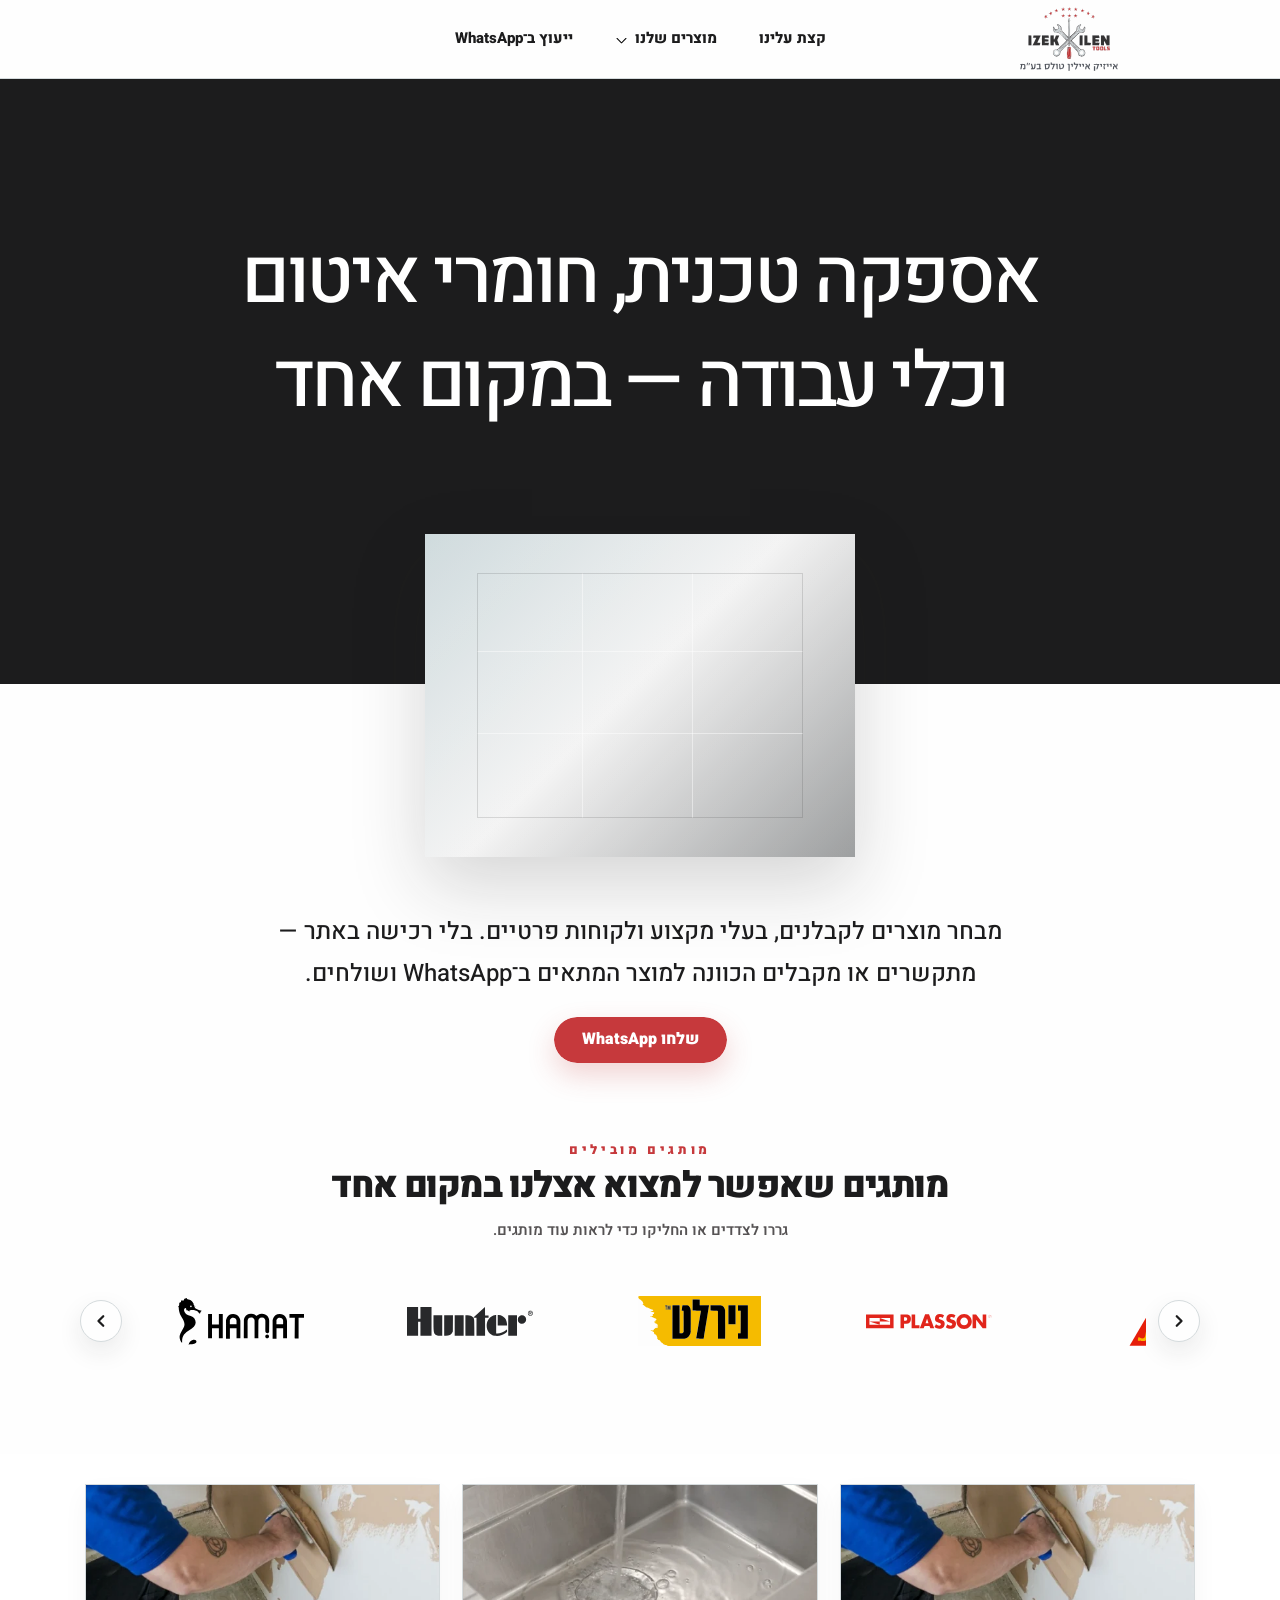
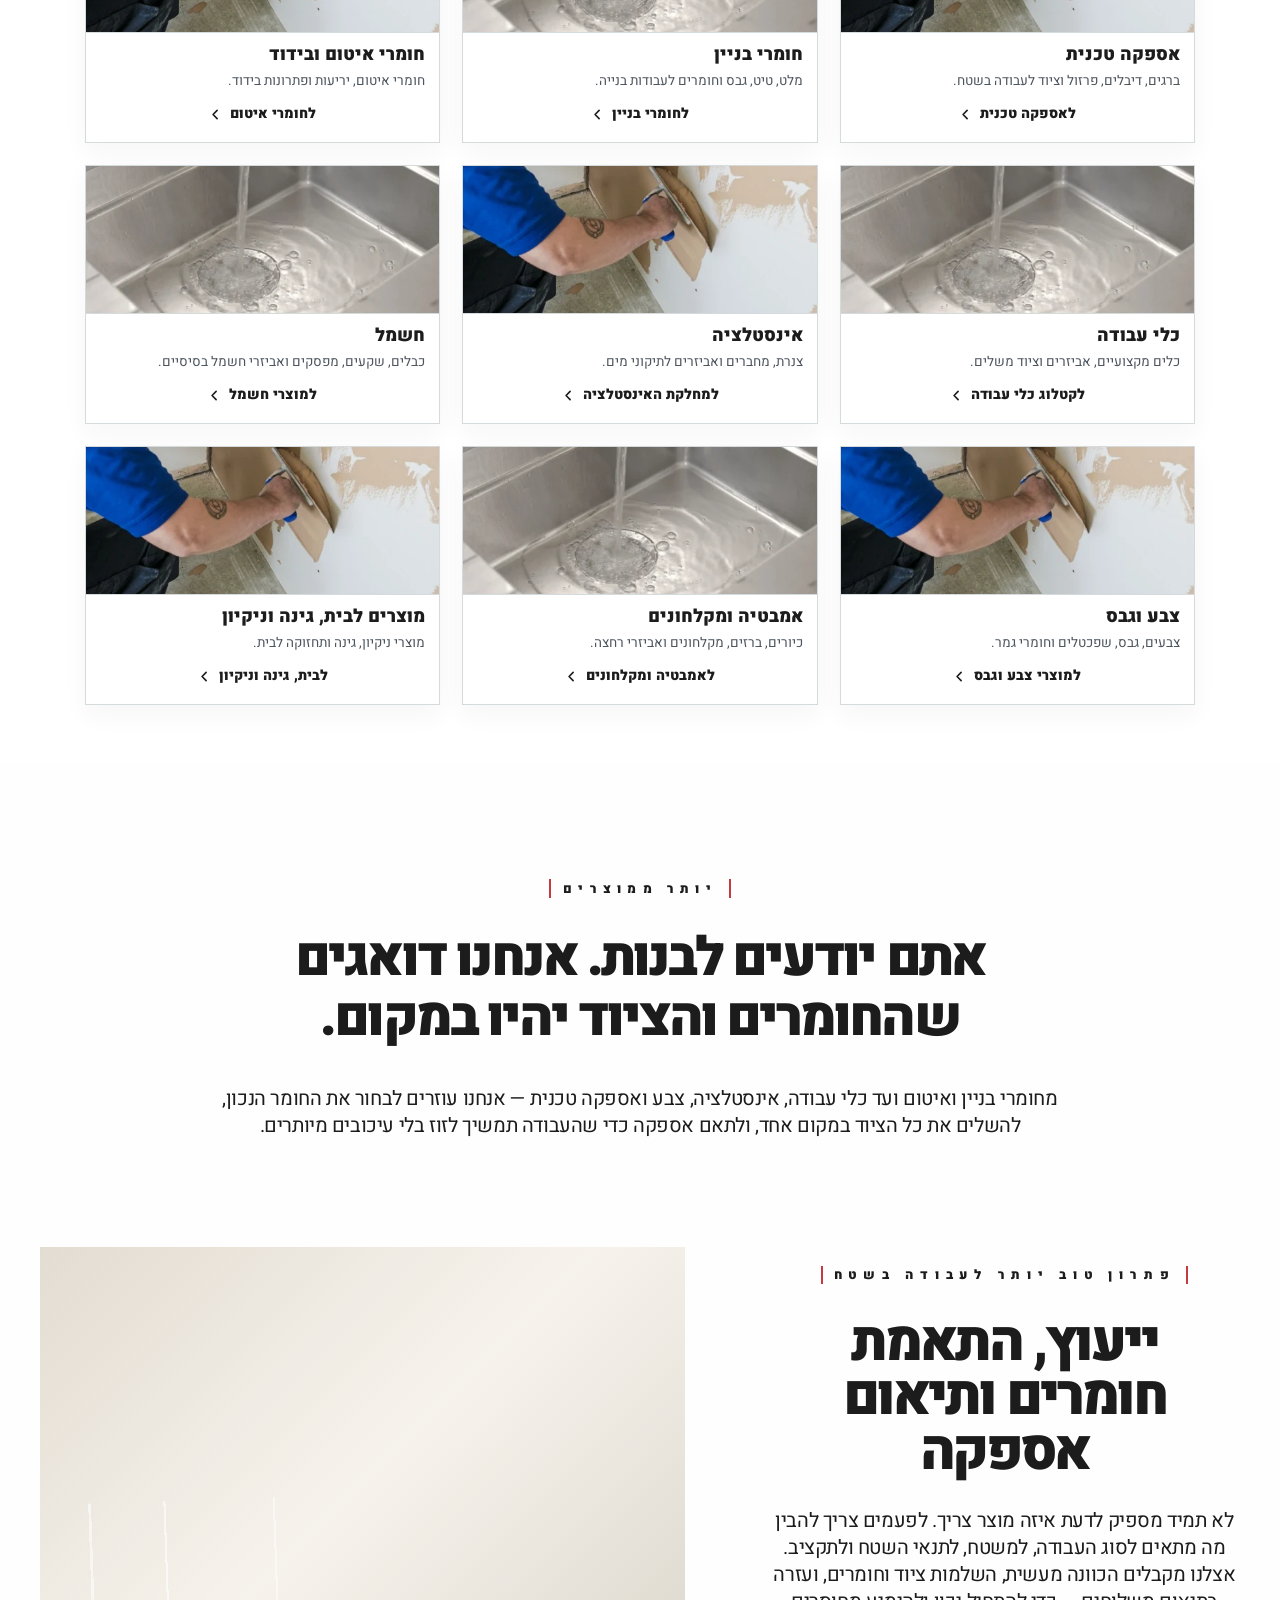
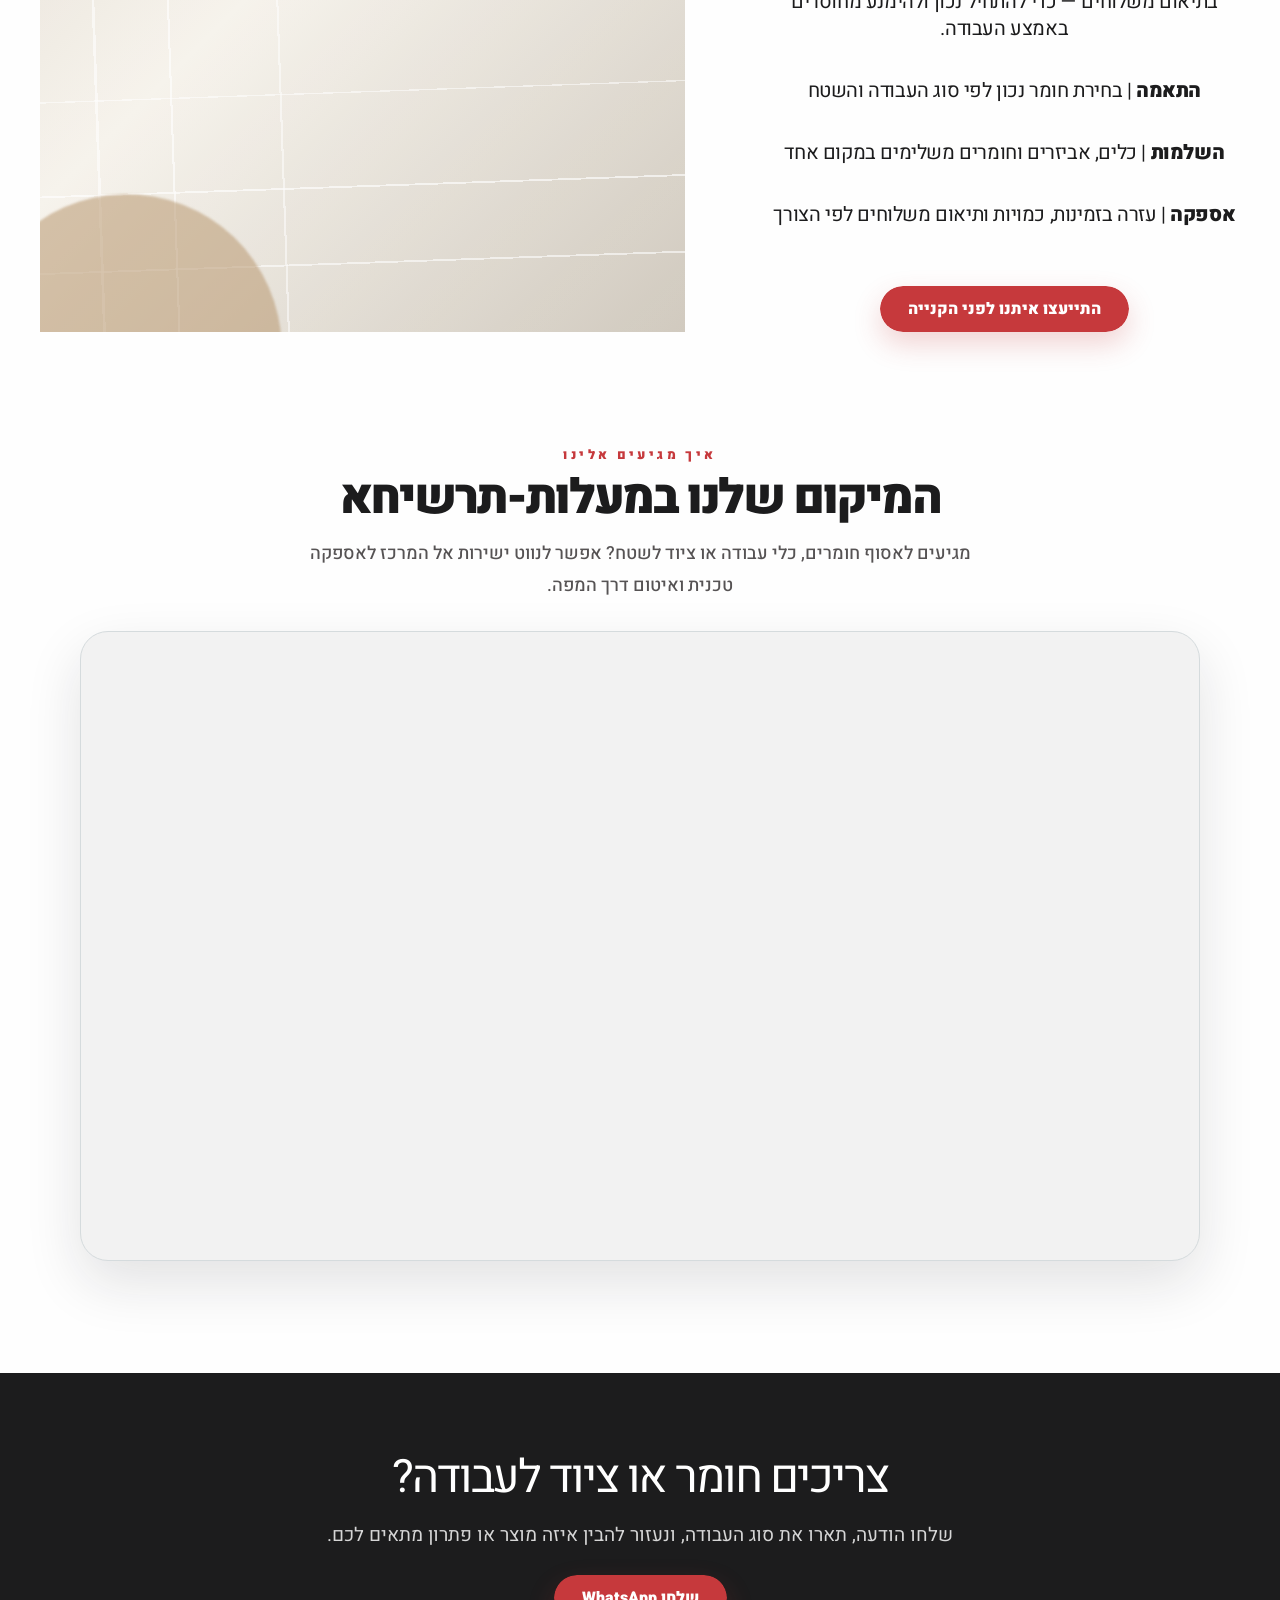
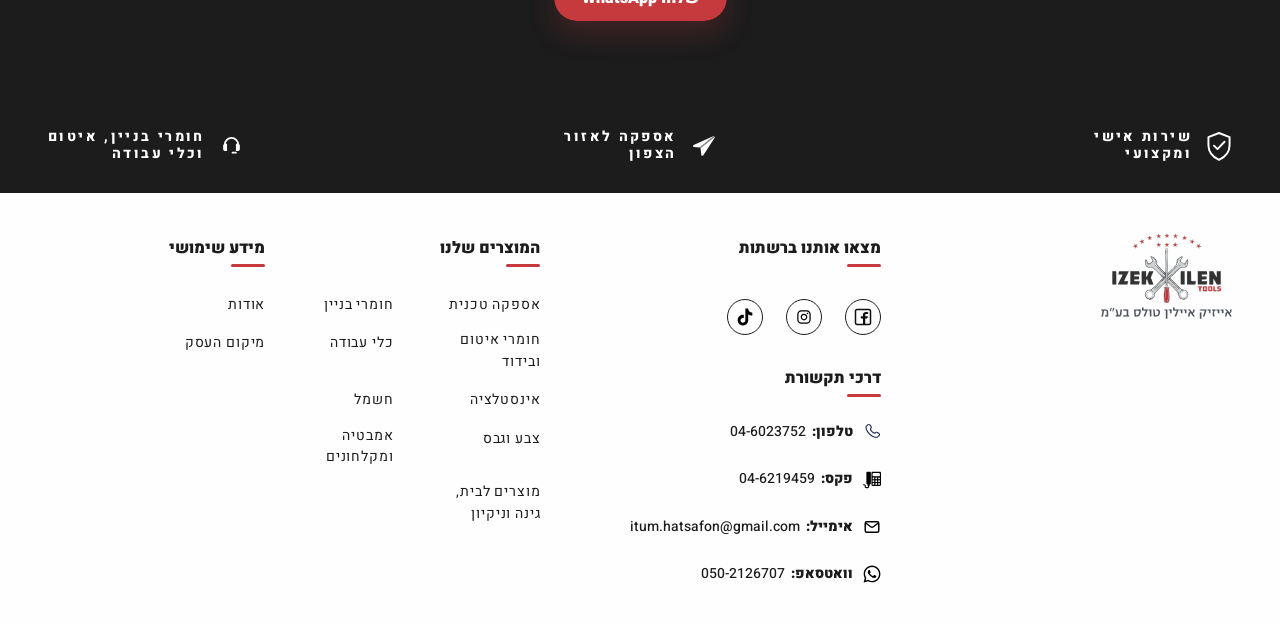
==== commit 2959987a: "Compact homepage category cards" ====
--- a/index.html
+++ b/index.html
@@ -649,7 +649,7 @@
 
     .category-card__media {
       width: 100%;
-      height: 126px;
+      height: 148px;
       overflow: hidden;
       background: #f7f7f7;
       border-bottom: 1px solid var(--border);
@@ -667,12 +667,12 @@
       display: flex;
       flex: 1;
       flex-direction: column;
-      padding: 14px 16px 16px;
+      padding: 10px 14px 12px;
     }
 
     .category-card__title {
       min-width: 0;
-      margin: 0 0 8px;
+      margin: 0 0 5px;
       color: var(--brand-dark);
       font-size: 18px;
       line-height: 1.3;
@@ -686,7 +686,7 @@
 
     .category-card__description {
       min-width: 0;
-      margin: 0 0 12px;
+      margin: 0 0 7px;
       color: #4c545d;
       font-size: 13.5px;
       line-height: 1.45;
@@ -703,9 +703,9 @@
       justify-content: center;
       gap: 8px;
       min-width: 0;
-      min-height: 38px;
+      min-height: 32px;
       margin-top: auto;
-      padding: 8px 0;
+      padding: 4px 0;
       border-radius: 8px;
       background: transparent;
       color: var(--brand-dark);
@@ -770,27 +770,27 @@
       }
 
       .category-card__media {
-        height: 90px;
+        height: 112px;
       }
 
       .category-card__body {
-        padding: 11px 12px 12px;
+        padding: 8px 10px 10px;
       }
 
       .category-card__title {
-        margin-bottom: 6px;
+        margin-bottom: 4px;
         font-size: 15px;
         line-height: 1.3;
       }
 
       .category-card__description {
-        margin-bottom: 10px;
+        margin-bottom: 6px;
         font-size: 12.5px;
         line-height: 1.4;
       }
 
       .category-card__cta {
-        min-height: 34px;
+        min-height: 30px;
         gap: 6px;
         font-size: 12.5px;
       }
@@ -1733,7 +1733,7 @@
               בלי רכישה באתר — מתקשרים או מקבלים הכוונה למוצר המתאים ב־WhatsApp ושולחים.
             </p>
 <a class="btn btn-primary" href="https://wa.me/972502126707" rel="noopener" target="_blank">
-              התקשרו
+              שלחו WhatsApp
             </a>
 </div>
 </div>
@@ -2532,4 +2532,4 @@
   </script>
 
 </body>
-</html>+</html>
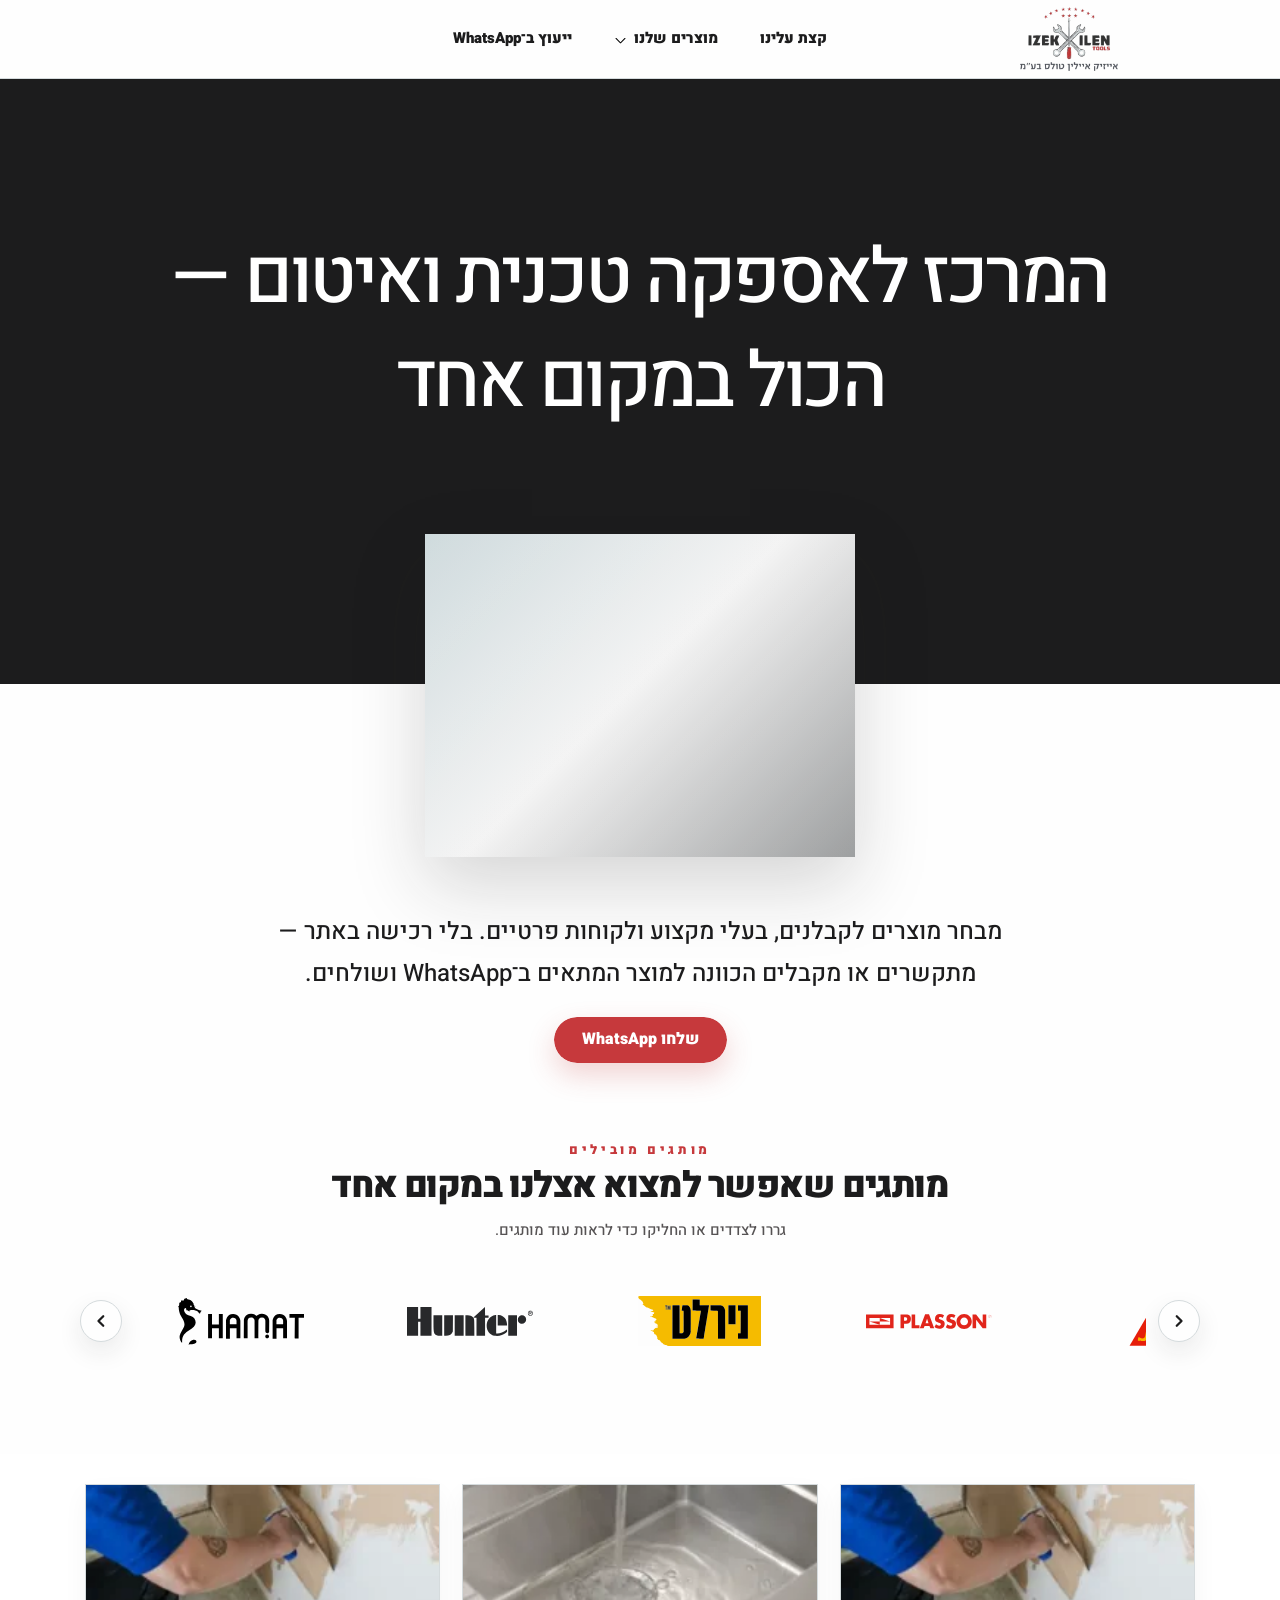
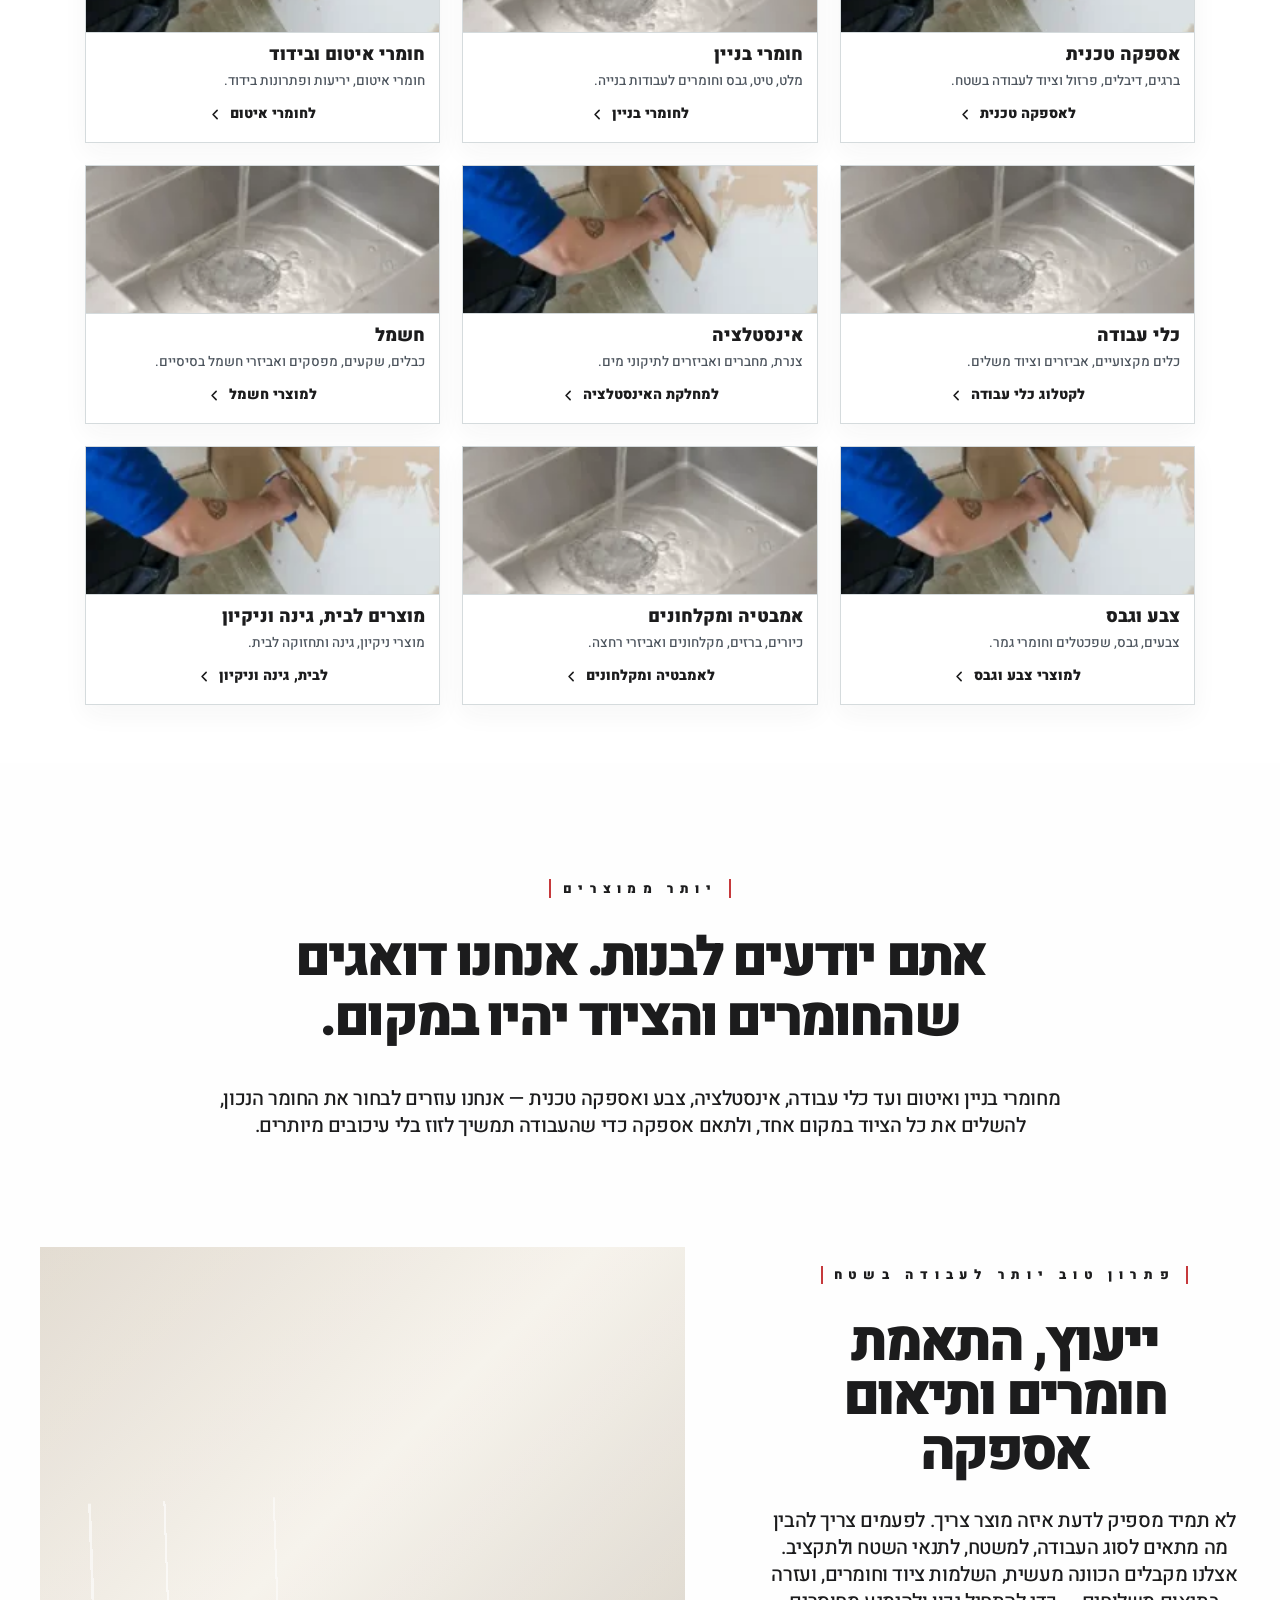
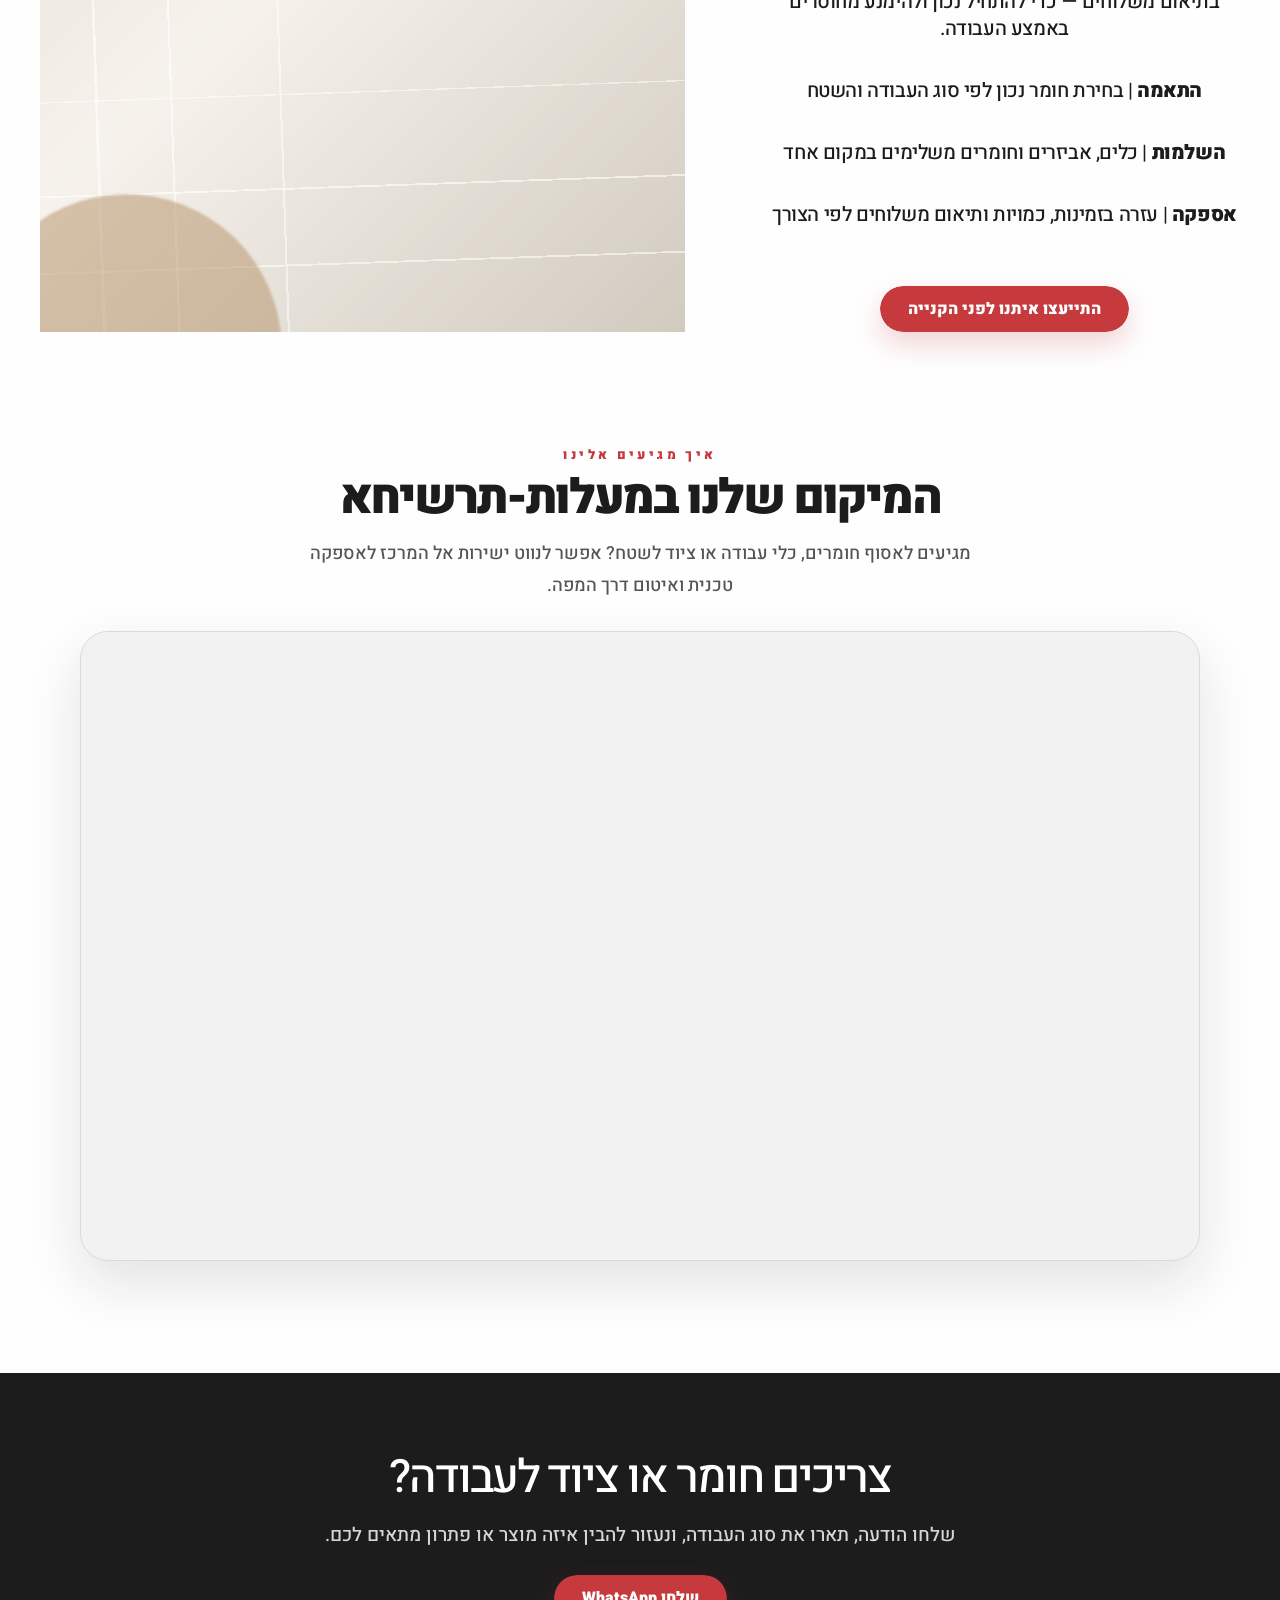
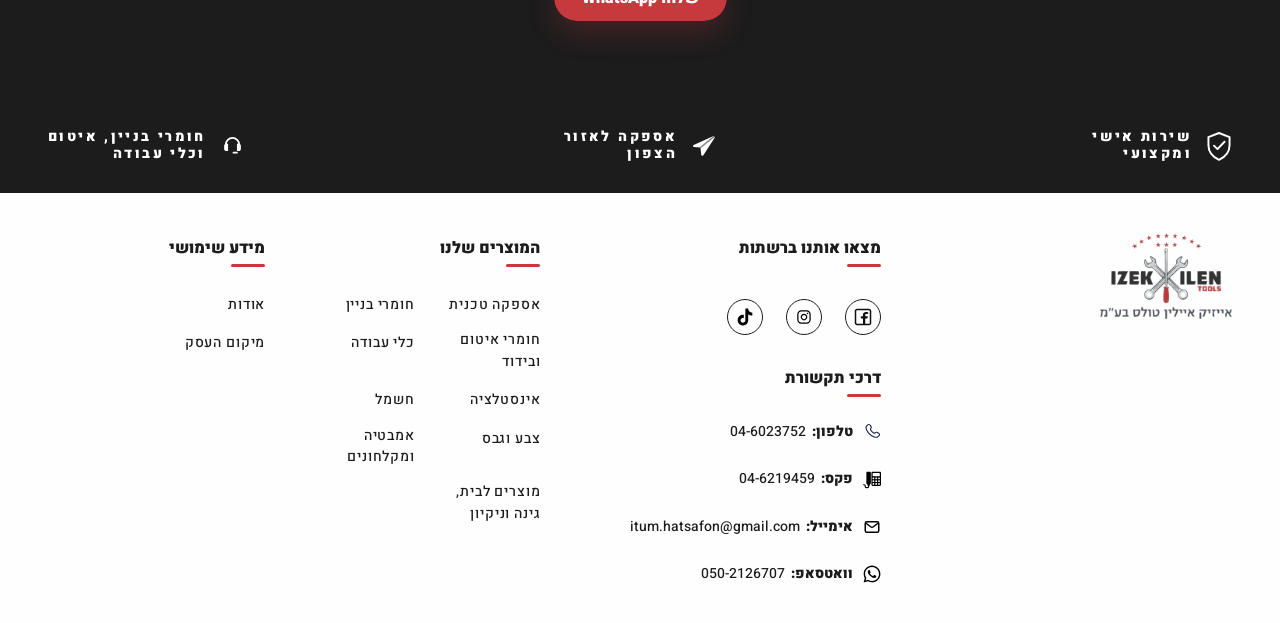
==== commit 2d488d7a: "all the performance changes implemented" ====
--- a/index.html
+++ b/index.html
@@ -5,1643 +5,68 @@
 <head>
 <meta charset="utf-8"/>
 <meta content="width=device-width, initial-scale=1.0" name="viewport"/>
-<title>המרכז לאספקה טכנית ואיטום | חומרי איטום, כלי עבודה וחומרי בניין</title>
-<meta content="אספקה טכנית, חומרי איטום, כלי עבודה וציוד מקצועי לבעלי מקצוע ולקוחות פרטיים. ללא רכישה באתר — מתקשרים או שולחים WhatsApp ומקבלים הכוונה." name="description"/>
+<title>המרכז לאספקה טכנית ואיטום | חומרי איטום וכלי עבודה בצפון</title>
+<meta content="המרכז לאספקה טכנית ואיטום במעלות-תרשיחא: חומרי איטום, חומרי בניין, כלי עבודה ואספקה טכנית. מתקשרים או שולחים WhatsApp לקבלת הכוונה וזמינות." name="description"/>
 <meta property="og:locale" content="he_IL"/>
 <meta property="og:type" content="website"/>
 <meta property="og:site_name" content="המרכז לאספקה טכנית ואיטום"/>
-<meta property="og:title" content="המרכז לאספקה טכנית ואיטום | חומרי איטום, כלי עבודה וחומרי בניין"/>
-<meta property="og:description" content="אספקה טכנית, חומרי איטום, כלי עבודה וציוד מקצועי לבעלי מקצוע ולקוחות פרטיים. ללא רכישה באתר — מתקשרים או שולחים WhatsApp ומקבלים הכוונה."/>
+<meta property="og:title" content="המרכז לאספקה טכנית ואיטום | חומרי איטום וכלי עבודה בצפון"/>
+<meta property="og:description" content="המרכז לאספקה טכנית ואיטום במעלות-תרשיחא: חומרי איטום, חומרי בניין, כלי עבודה ואספקה טכנית. מתקשרים או שולחים WhatsApp לקבלת הכוונה וזמינות."/>
 <meta name="twitter:card" content="summary"/>
-<meta name="twitter:title" content="המרכז לאספקה טכנית ואיטום | חומרי איטום, כלי עבודה וחומרי בניין"/>
-<meta name="twitter:description" content="אספקה טכנית, חומרי איטום, כלי עבודה וציוד מקצועי לבעלי מקצוע ולקוחות פרטיים. ללא רכישה באתר — מתקשרים או שולחים WhatsApp ומקבלים הכוונה."/>
-<!-- TODO before production: add a canonical URL only after the final live homepage URL is confirmed. -->
-<!-- TODO before production: add Schema.org LocalBusiness JSON-LD only after confirming final business details such as address, opening hours, final URL, logo, and map data. -->
-<link href="https://fonts.googleapis.com" rel="preconnect"/>
-<link crossorigin="" href="https://fonts.gstatic.com" rel="preconnect"/>
-<link href="https://fonts.googleapis.com/css2?family=Heebo:wght@400;500;600;700;800;900&amp;display=swap" rel="stylesheet"/>
-<!-- TODO after skeleton is final: move stable CSS/JS to cacheable external files and reduce unused font weights. -->
-<link href="assets/css/site-shell.css" rel="stylesheet"/>
-<style>
-    :root {
-      --brand-dark: #1c1c1d;
-      --brand-red: #C6393C;
-      --brand-red-dark: #AE3133;
-      --steel-light: #C9D6D9;
-      --steel: #909293;
-      --white: #FEFEFE;
-      --soft-bg: #F2F2F2;
-      --border: #D5DBDD;
-    }
-
-    * {
-      box-sizing: border-box;
-    }
-
-    html {
-      scroll-behavior: smooth;
-    }
-
-    body {
-      margin: 0;
-      font-family: "Heebo", Arial, sans-serif;
-      background: var(--white);
-      color: var(--brand-dark);
-      line-height: 1.7;
-    }
-
-    a {
-      color: inherit;
-      text-decoration: none;
-    }
-
-    img {
-      max-width: 100%;
-      display: block;
-    }
-
-    .page {
-      min-height: 100vh;
-      background: var(--white);
-    }
-
-    .container {
-      width: min(1120px, calc(100% - 40px));
-      margin: 0 auto;
-    }
-
-    /* HERO */
-
-    .hero {
-      background: var(--white);
-    }
-
-    .hero-dark {
-      background: var(--brand-dark);
-      color: #fff;
-      min-height: auto;
-      padding: 148px 0 250px;
-      display: flex;
-      align-items: center;
-      justify-content: center;
-      text-align: center;
-      border-bottom: none;
-      position: relative;
-      z-index: 1;
-    }
-
-    .hero-title {
-      margin: 0 auto;
-      max-width: 980px;
-      text-align: center;
-      font-size: clamp(42px, 6vw, 78px);
-      line-height: 1.35;
-      font-weight: 500;
-      letter-spacing: -0.045em;
-    }
-
-    .hero-image-bridge {
-      position: relative;
-      z-index: 2;
-      margin-top: -150px;
-      margin-bottom: 54px;
-    }
-
-    .hero-image-bridge__card {
-      width: min(430px, 100%);
-      aspect-ratio: 4 / 3;
-      margin: 0 auto;
-      background:
-        linear-gradient(rgba(255,255,255,0.12), rgba(255,255,255,0.12)),
-        linear-gradient(135deg, var(--steel-light) 0%, var(--soft-bg) 48%, var(--steel) 100%);
-      box-shadow: 0 28px 70px rgba(28, 28, 29, 0.18);
-      overflow: hidden;
-      position: relative;
-    }
-
-    .hero-image-bridge__card::before {
-      content: "";
-      position: absolute;
-      inset: 12%;
-      border: 1px solid rgba(28, 28, 29, 0.14);
-      background:
-        linear-gradient(90deg, transparent 0 32%, rgba(255,255,255,0.45) 32% 32.5%, transparent 32.5% 66%, rgba(255,255,255,0.45) 66% 66.5%, transparent 66.5% 100%),
-        linear-gradient(0deg, transparent 0 34%, rgba(255,255,255,0.45) 34% 34.5%, transparent 34.5% 68%, rgba(255,255,255,0.45) 68% 68.5%, transparent 68.5% 100%);
-    }
-
-    .hero-support {
-      padding: 0 0 62px;
-      text-align: center;
-      background: var(--white);
-      position: relative;
-      z-index: 2;
-      display: flow-root;
-    }
-
-    .hero-support p {
-      margin: 0 auto 22px;
-      max-width: 760px;
-      font-size: clamp(18px, 2vw, 24px);
-      line-height: 1.75;
-      color: var(--brand-dark);
-      font-weight: 500;
-    }
-
-    /* GLOBAL BUTTON SYSTEM */
-
-    .btn,
-    .button {
-      --button-bg: var(--brand-red);
-      --button-bg-hover: var(--brand-dark);
-      --button-text: #fff;
-      --button-text-hover: #fff;
-      display: inline-flex;
-      align-items: center;
-      justify-content: center;
-      min-height: 46px;
-      padding: 11px 28px;
-      border-radius: 999px;
-      border: 0;
-      cursor: pointer;
-      position: relative;
-      overflow: hidden;
-      isolation: isolate;
-      z-index: 1;
-      direction: rtl;
-      color: var(--button-text);
-      background: transparent;
-      font-size: 16px;
-      font-weight: 900;
-      line-height: 1;
-      transition:
-        color 0.18s ease 0.1s,
-        transform 0.3s ease,
-        box-shadow 0.3s ease;
-    }
-
-    .btn::after,
-    .button::after {
-      content: "";
-      position: absolute;
-      inset: 0;
-      background: var(--button-bg);
-      border-radius: inherit;
-      z-index: -2;
-    }
-
-    .btn::before,
-    .button::before {
-      content: "";
-      position: absolute;
-      top: 0;
-      right: 0;
-      width: 0%;
-      height: 100%;
-      background: var(--button-bg-hover);
-      border-radius: inherit;
-      z-index: -1;
-      transition: width 0.34s ease;
-    }
-
-    .btn:hover,
-    .button:hover {
-      color: var(--button-text-hover);
-      transform: translateY(-1px);
-    }
-
-    .btn:hover::before,
-    .button:hover::before {
-      width: 100%;
-    }
-
-    .btn:focus-visible,
-    .button:focus-visible {
-      outline: 3px solid rgba(198, 57, 60, 0.28);
-      outline-offset: 3px;
-    }
-
-    .btn-primary,
-    .button-primary {
-      --button-bg: var(--brand-red);
-      --button-bg-hover: var(--brand-dark);
-      --button-text: #fff;
-      --button-text-hover: #fff;
-      box-shadow: 0 12px 28px rgba(198, 57, 60, 0.22);
-    }
-
-    .btn-primary:hover,
-    .button-primary:hover {
-      box-shadow: 0 16px 34px rgba(28, 28, 29, 0.22);
-    }
-
-    .final-cta .btn-primary,
-    .final-cta .button-primary {
-      --button-bg: var(--brand-red);
-      --button-bg-hover: #fff;
-      --button-text: #fff;
-      --button-text-hover: var(--brand-dark);
-      box-shadow: 0 12px 28px rgba(198, 57, 60, 0.24);
-    }
-
-    .final-cta .btn-primary:hover,
-    .final-cta .button-primary:hover {
-      box-shadow: 0 16px 34px rgba(255, 255, 255, 0.16);
-    }
-
-    /* INTERACTIVE BRAND STRIP */
-
-    .brand-strip-section {
-      padding: 18px 0 82px;
-      background: var(--white);
-      color: var(--brand-dark);
-      direction: rtl;
-      overflow: hidden;
-    }
-
-    .brand-strip-container {
-      width: min(1120px, calc(100% - 40px));
-      margin: 0 auto;
-    }
-
-    .brand-strip-heading {
-      display: grid;
-      justify-items: center;
-      gap: 8px;
-      margin: 0 0 28px;
-      text-align: center;
-    }
-
-    .brand-strip-kicker {
-      margin: 0;
-      color: var(--brand-red);
-      font-size: 13px;
-      line-height: 1;
-      font-weight: 900;
-      letter-spacing: 0.28em;
-      text-transform: uppercase;
-    }
-
-    .brand-strip-heading h2 {
-      margin: 0;
-      max-width: 720px;
-      color: var(--brand-dark);
-      font-size: clamp(26px, 3vw, 36px);
-      line-height: 1.2;
-      font-weight: 900;
-      letter-spacing: -0.04em;
-    }
-
-    .brand-strip-hint {
-      margin: 4px 0 0;
-      color: #565354;
-      font-size: 15px;
-      line-height: 1.55;
-      font-weight: 600;
-    }
-
-    .brand-strip-shell {
-      position: relative;
-      display: flex;
-      align-items: center;
-      gap: 12px;
-      min-width: 0;
-    }
-
-    .brand-strip-track {
-      display: flex;
-      gap: clamp(22px, 4vw, 52px);
-      width: 100%;
-      min-width: 0;
-      overflow-x: auto;
-      overscroll-behavior-x: contain;
-      direction: ltr;
-      scroll-behavior: smooth;
-      scroll-padding-inline: 18px;
-      padding: 10px 18px;
-      cursor: grab;
-      scrollbar-width: none;
-      -webkit-overflow-scrolling: touch;
-      user-select: none;
-    }
-
-    .brand-strip-track::-webkit-scrollbar {
-      display: none;
-    }
-
-    .brand-strip-track.is-dragging,
-    .brand-strip-track.is-loop-reset {
-      cursor: grabbing;
-      scroll-behavior: auto;
-    }
-
-    .brand-logo-card {
-      direction: rtl;
-      flex: 0 0 clamp(132px, 17vw, 178px);
-      min-height: 82px;
-      display: grid;
-      place-items: center;
-      padding: 12px 18px;
-      border: 0;
-      border-radius: 0;
-      background: transparent;
-      box-shadow: none;
-      transition: transform 0.2s ease;
-    }
-
-    .brand-logo-card:hover {
-      transform: translateY(-2px);
-    }
-
-    .brand-logo-card img {
-      display: block;
-      width: auto;
-      max-width: 126px;
-      max-height: 50px;
-      object-fit: contain;
-      pointer-events: none;
-      transition:
-        transform 0.2s ease,
-        opacity 0.2s ease;
-    }
-
-    .brand-logo-card:hover img {
-      transform: scale(1.04);
-      opacity: 0.92;
-    }
-
-    .brand-strip-arrow {
-      flex: 0 0 42px;
-      width: 42px;
-      height: 42px;
-      display: inline-flex;
-      align-items: center;
-      justify-content: center;
-      padding: 0;
-      border: 1px solid var(--border);
-      border-radius: 999px;
-      background: var(--white);
-      color: var(--brand-dark);
-      cursor: pointer;
-      box-shadow: 0 10px 26px rgba(28, 28, 29, 0.09);
-      transition:
-        transform 0.2s ease,
-        background-color 0.2s ease,
-        color 0.2s ease,
-        border-color 0.2s ease;
-    }
-
-    .brand-strip-arrow svg {
-      display: block;
-      width: 18px;
-      height: 18px;
-      flex: 0 0 18px;
-      transform: translateY(0);
-    }
-
-    .brand-strip-arrow:hover {
-      transform: translateY(-1px);
-      background: var(--brand-red);
-      color: #fff;
-      border-color: var(--brand-red);
-    }
-
-    .brand-strip-arrow:focus-visible {
-      outline: 3px solid rgba(198, 57, 60, 0.28);
-      outline-offset: 3px;
-    }
-
-    @media (max-width: 760px) {
-      .brand-strip-section {
-        padding: 8px 0 64px;
-      }
-
-      .brand-strip-container {
-        width: min(100% - 28px, 1120px);
-      }
-
-      .brand-strip-heading {
-        margin-bottom: 22px;
-      }
-
-      .brand-strip-kicker {
-        font-size: 11px;
-        letter-spacing: 0.2em;
-      }
-
-      .brand-strip-hint {
-        font-size: 14px;
-      }
-
-      .brand-strip-shell {
-        display: block;
-      }
-
-      .brand-strip-track {
-        gap: 20px;
-        padding-inline: 12px;
-      }
-
-      .brand-logo-card {
-        flex-basis: 128px;
-        min-height: 76px;
-        padding: 10px 14px;
-      }
-
-      .brand-logo-card img {
-        max-width: 110px;
-        max-height: 42px;
-      }
-
-      .brand-strip-arrow {
-        display: none;
-      }
-    }
-
-
-    /* SERVICES */
-
-    .services {
-      padding: 82px 0 100px;
-      background: var(--white);
-      border-top: 1px solid var(--border);
-    }
-
-    .section-title {
-      margin: 0 0 58px;
-      text-align: center;
-      font-size: clamp(26px, 3vw, 34px);
-      line-height: 1.25;
-      font-weight: 900;
-      letter-spacing: -0.035em;
-      color: var(--brand-dark);
-    }
-
-    .cards-grid {
-      display: grid;
-      grid-template-columns: repeat(4, minmax(0, 1fr));
-      row-gap: 66px;
-      column-gap: 46px;
-      align-items: stretch;
-    }
-
-    .category-card {
-      background: #fff;
-      border: 1px solid var(--border);
-      overflow: hidden;
-      display: flex;
-      flex-direction: column;
-      min-width: 0;
-      box-shadow: 0 10px 30px rgba(55, 53, 54, 0.045);
-      transition:
-        transform 0.2s ease,
-        box-shadow 0.2s ease,
-        border-color 0.2s ease;
-    }
-
-    .category-card:hover {
-      transform: translateY(-3px);
-      box-shadow: 0 16px 38px rgba(55, 53, 54, 0.08);
-      border-color: var(--steel-light);
-    }
-
-    .card-image {
-      aspect-ratio: 16 / 9;
-      width: 100%;
-      overflow: hidden;
-      background: #fff;
-      border-bottom: 1px solid var(--border);
-    }
-
-    .card-image img {
-      width: 100%;
-      height: 100%;
-      object-fit: cover;
-    }
-
-    .card-content {
-      padding: 20px 20px 22px;
-      display: flex;
-      flex: 1;
-      flex-direction: column;
-      text-align: right;
-      align-items: flex-start;
-    }
-
-    .card-content h3 {
-      margin: 0 0 9px;
-      font-size: 20px;
-      line-height: 1.3;
-      font-weight: 900;
-      letter-spacing: -0.035em;
-      color: var(--brand-dark);
-    }
-
-    .card-content p {
-      margin: 0 0 16px;
-      color: #565354;
-      font-size: 15px;
-      line-height: 1.65;
-    }
-
-    .card-link {
-      margin-top: auto;
-      display: inline-flex;
-      align-items: center;
-      gap: 7px;
-      color: var(--brand-red);
-      font-size: 15px;
-      font-weight: 900;
-      line-height: 1.2;
-      transition:
-        color 0.2s ease,
-        transform 0.2s ease;
-    }
-
-    .card-link:hover {
-      color: var(--brand-red-dark);
-      transform: translateX(-2px);
-    }
-
-    .card-link:focus-visible {
-      outline: 3px solid rgba(198, 57, 60, 0.28);
-      outline-offset: 4px;
-      border-radius: 8px;
-    }
-
-    .card-link span {
-      font-size: 18px;
-      line-height: 1;
-    }
-
-    @media (max-width: 1100px) {
-      .cards-grid {
-        grid-template-columns: repeat(2, minmax(0, 1fr));
-      }
-    }
-
-    /* EXTRA TRUST STRIP */
-
-    .trust-strip {
-      background: var(--soft-bg);
-      border-top: 1px solid var(--border);
-      border-bottom: 1px solid var(--border);
-      padding: 28px 0;
-    }
-
-    .trust-list {
-      display: grid;
-      grid-template-columns: repeat(4, 1fr);
-      gap: 18px;
-      margin: 0;
-      padding: 0;
-      list-style: none;
-    }
-
-    .trust-list li {
-      background: #fff;
-      border: 1px solid var(--border);
-      padding: 18px;
-      text-align: center;
-      font-weight: 900;
-      color: var(--brand-dark);
-    }
-
-
-    /* HOMEPAGE CATEGORY CARDS */
-
-    .category-section {
-      padding: 30px 0 58px;
-      background: #fff;
-      direction: rtl;
-      font-family: inherit;
-      color: #111820;
-    }
-
-    .category-grid {
-      width: min(1110px, calc(100% - 40px));
-      margin: 0 auto;
-      display: grid;
-      grid-template-columns: repeat(3, minmax(0, 1fr));
-      gap: 22px;
-      align-items: stretch;
-    }
-
-    .category-section .category-card {
-      min-width: 0;
-      text-align: right;
-      background: #fff;
-      border: 1px solid var(--border);
-      overflow: hidden;
-      display: flex;
-      flex-direction: column;
-      box-shadow: 0 10px 24px rgba(55, 53, 54, 0.045);
-      transition:
-        transform 0.2s ease,
-        box-shadow 0.2s ease,
-        border-color 0.2s ease;
-    }
-
-    .category-section .category-card:hover {
-      transform: translateY(-2px);
-      box-shadow: 0 14px 30px rgba(55, 53, 54, 0.08);
-      border-color: var(--brand-red);
-    }
-
-    .category-card__media {
-      width: 100%;
-      height: 148px;
-      overflow: hidden;
-      background: #f7f7f7;
-      border-bottom: 1px solid var(--border);
-    }
-
-    .category-card__media img {
-      width: 100%;
-      height: 100%;
-      object-fit: cover;
-      display: block;
-    }
-
-    .category-card__body {
-      min-width: 0;
-      display: flex;
-      flex: 1;
-      flex-direction: column;
-      padding: 10px 14px 12px;
-    }
-
-    .category-card__title {
-      min-width: 0;
-      margin: 0 0 5px;
-      color: var(--brand-dark);
-      font-size: 18px;
-      line-height: 1.3;
-      font-weight: 900;
-      letter-spacing: 0;
-      display: -webkit-box;
-      -webkit-line-clamp: 2;
-      -webkit-box-orient: vertical;
-      overflow: hidden;
-    }
-
-    .category-card__description {
-      min-width: 0;
-      margin: 0 0 7px;
-      color: #4c545d;
-      font-size: 13.5px;
-      line-height: 1.45;
-      font-weight: 400;
-      display: -webkit-box;
-      -webkit-line-clamp: 2;
-      -webkit-box-orient: vertical;
-      overflow: hidden;
-    }
-
-    .category-card__cta {
-      display: inline-flex;
-      align-items: center;
-      justify-content: center;
-      gap: 8px;
-      min-width: 0;
-      min-height: 32px;
-      margin-top: auto;
-      padding: 4px 0;
-      border-radius: 8px;
-      background: transparent;
-      color: var(--brand-dark);
-      font-size: 14px;
-      line-height: 1.25;
-      font-weight: 900;
-      letter-spacing: 0;
-      text-decoration: none;
-      white-space: nowrap;
-      transition:
-        color 0.2s ease,
-        transform 0.2s ease;
-    }
-
-    .category-card__cta-text {
-      min-width: 0;
-      display: inline-block;
-      transform-origin: center;
-      transition: transform 0.2s ease;
-      overflow: hidden;
-      text-overflow: ellipsis;
-    }
-
-    .category-card__cta-icon {
-      width: 13px;
-      height: 13px;
-      display: block;
-      flex: 0 0 auto;
-      color: currentColor;
-      transition: transform 0.2s ease;
-    }
-
-    .category-card__cta:hover {
-      background: transparent;
-      color: var(--brand-red);
-      transform: translateX(-2px);
-    }
-
-    .category-card__cta:hover .category-card__cta-text {
-      transform: scale(1.04);
-    }
-
-    .category-card__cta:hover .category-card__cta-icon {
-      transform: translateX(-2px);
-    }
-
-    .category-card__cta:focus-visible {
-      outline: 3px solid rgba(198, 57, 60, 0.28);
-      outline-offset: 4px;
-      border-radius: 8px;
-    }
-
-    @media (max-width: 760px) {
-      .category-section {
-        padding: 24px 0 46px;
-      }
-
-      .category-grid {
-        width: min(100% - 28px, 1110px);
-        grid-template-columns: repeat(2, minmax(0, 1fr));
-        gap: 14px;
-      }
-
-      .category-card__media {
-        height: 112px;
-      }
-
-      .category-card__body {
-        padding: 8px 10px 10px;
-      }
-
-      .category-card__title {
-        margin-bottom: 4px;
-        font-size: 15px;
-        line-height: 1.3;
-      }
-
-      .category-card__description {
-        margin-bottom: 6px;
-        font-size: 12.5px;
-        line-height: 1.4;
-      }
-
-      .category-card__cta {
-        min-height: 30px;
-        gap: 6px;
-        font-size: 12.5px;
-      }
-    }
-
-    @media (max-width: 340px) {
-      .category-grid {
-        grid-template-columns: 1fr;
-      }
-    }
-
-
-    /* DESIGN & ENGINEERING REFERENCE SECTION */
-
-    .construction-feature {
-      padding: 116px 0 112px;
-      background: var(--white);
-      color: var(--brand-dark);
-      direction: rtl;
-      text-align: center;
-      border-top: 0;
-    }
-
-    .construction-feature__intro {
-      width: min(920px, calc(100% - 40px));
-      margin: 0 auto 104px;
-      display: grid;
-      justify-items: center;
-      direction: rtl;
-      text-align: center;
-      color: var(--brand-dark);
-    }
-
-    .construction-feature__intro-eyebrow {
-      display: inline-flex;
-      align-items: center;
-      justify-content: center;
-      gap: 12px;
-      margin: 0 0 31px;
-      color: var(--brand-dark);
-      font-size: 13px;
-      line-height: 1;
-      font-weight: 900;
-      letter-spacing: 0.48em;
-      text-transform: uppercase;
-      white-space: nowrap;
-    }
-
-    .construction-feature__intro-eyebrow::before,
-    .construction-feature__intro-eyebrow::after {
-      content: "";
-      display: block;
-      width: 2px;
-      height: 19px;
-      background: var(--brand-red);
-    }
-
-    .construction-feature__intro-title {
-      margin: 0;
-      max-width: 900px;
-      color: var(--brand-dark);
-      font-size: clamp(44px, 4.2vw, 64px);
-      line-height: 1.12;
-      font-weight: 900;
-      letter-spacing: -0.055em;
-    }
-
-    .construction-feature__intro-text {
-      margin: 35px 0 0;
-      max-width: 850px;
-      color: var(--brand-dark);
-      font-size: 20px;
-      line-height: 1.35;
-      font-weight: 400;
-      letter-spacing: -0.02em;
-    }
-
-    .construction-feature__inner {
-      width: min(1296px, calc(100% - 80px));
-      margin: 0 auto;
-      display: grid;
-      grid-template-columns: minmax(0, 1.04fr) minmax(420px, 0.76fr);
-      column-gap: 84px;
-      row-gap: 56px;
-      align-items: center;
-      direction: ltr;
-    }
-
-    .construction-feature__image {
-      grid-column: 1;
-      min-height: 685px;
-      width: 100%;
-      background:
-        linear-gradient(rgba(255,255,255,0.15), rgba(255,255,255,0.15)),
-        linear-gradient(135deg, #ded6ca 0%, #f5f1e9 42%, #c9c1b4 100%);
-      position: relative;
-      overflow: hidden;
-    }
-
-    .construction-feature__image::before {
-      content: "";
-      position: absolute;
-      inset: 38% 0 0;
-      background:
-        linear-gradient(90deg, transparent 0 11%, rgba(255,255,255,0.7) 11% 11.4%, transparent 11.4% 22%, rgba(255,255,255,0.72) 22% 22.3%, transparent 22.3% 38%, rgba(255,255,255,0.62) 38% 38.3%, transparent 38.3% 100%),
-        linear-gradient(0deg, transparent 0 18%, rgba(255,255,255,0.7) 18% 18.4%, transparent 18.4% 35%, rgba(255,255,255,0.75) 35% 35.4%, transparent 35.4% 56%, rgba(255,255,255,0.64) 56% 56.3%, transparent 56.3% 100%);
-      opacity: 0.85;
-      transform: rotate(-2deg) scale(1.06);
-      transform-origin: center;
-    }
-
-    .construction-feature__image::after {
-      content: "";
-      position: absolute;
-      left: -9%;
-      bottom: -8%;
-      width: 48%;
-      height: 28%;
-      border-radius: 999px 999px 0 0;
-      background: rgba(184, 151, 111, 0.55);
-      transform: rotate(10deg);
-      filter: blur(1px);
-    }
-
-    .construction-feature__content {
-      grid-column: 2;
-      padding: 10px 0 4px;
-      max-width: 550px;
-      direction: rtl;
-      text-align: center;
-      justify-self: end;
-    }
-
-    .construction-feature__eyebrow {
-      display: inline-flex;
-      align-items: center;
-      justify-content: center;
-      gap: 11px;
-      margin-bottom: 32px;
-      color: var(--brand-dark);
-      font-size: 13px;
-      line-height: 1;
-      font-weight: 900;
-      letter-spacing: 0.52em;
-      text-transform: uppercase;
-      white-space: nowrap;
-    }
-
-    .construction-feature__eyebrow::before,
-    .construction-feature__eyebrow::after {
-      content: "";
-      display: block;
-      width: 2px;
-      height: 18px;
-      background: var(--brand-red);
-    }
-
-    .construction-feature__title {
-      margin: 0 0 28px;
-      max-width: 540px;
-      color: var(--brand-dark);
-      font-size: clamp(46px, 4.35vw, 64px);
-      line-height: 0.98;
-      font-weight: 900;
-      letter-spacing: -0.055em;
-    }
-
-    .construction-feature__text {
-      margin: 0 0 35px;
-      max-width: 560px;
-      color: var(--brand-dark);
-      font-size: 20px;
-      line-height: 1.35;
-      font-weight: 400;
-      letter-spacing: -0.02em;
-    }
-
-    .construction-feature__points {
-      display: grid;
-      gap: 35px;
-      margin: 0 0 58px;
-      padding: 0;
-      list-style: none;
-      color: var(--brand-dark);
-      font-size: 20px;
-      line-height: 1.35;
-      letter-spacing: -0.02em;
-    }
-
-    .construction-feature__points strong {
-      font-weight: 900;
-    }
-
-    @media (max-width: 1100px) {
-      .construction-feature__inner {
-        grid-template-columns: minmax(0, 1fr) minmax(340px, 0.86fr);
-        width: min(100% - 48px, 1120px);
-        column-gap: 56px;
-      }
-
-      .construction-feature__intro {
-        margin-bottom: 82px;
-      }
-
-      .construction-feature__intro-title {
-        font-size: clamp(40px, 5.2vw, 56px);
-      }
-
-      .construction-feature__intro-text {
-        font-size: 18px;
-      }
-
-      .construction-feature__image {
-        min-height: 560px;
-      }
-
-      .construction-feature__content {
-        justify-self: end;
-      }
-
-      .construction-feature__title {
-        font-size: clamp(40px, 5vw, 54px);
-      }
-
-      .construction-feature__text,
-      .construction-feature__points {
-        font-size: 18px;
-      }
-    }
-
-    @media (max-width: 860px) {
-      .construction-feature {
-        padding: 86px 0 84px;
-      }
-
-      .construction-feature__intro {
-        width: min(760px, calc(100% - 48px));
-        margin-bottom: 72px;
-      }
-
-      .construction-feature__intro-title {
-        max-width: 720px;
-        font-size: clamp(36px, 7vw, 50px);
-      }
-
-      .construction-feature__intro-text {
-        max-width: 680px;
-        font-size: 18px;
-      }
-
-      .construction-feature__inner {
-        width: min(100% - 48px, 1120px);
-        grid-template-columns: minmax(0, 1fr) minmax(310px, 0.9fr);
-        column-gap: 44px;
-        row-gap: 44px;
-      }
-
-      .construction-feature__image {
-        grid-column: 1;
-        min-height: 500px;
-      }
-
-      .construction-feature__content {
-        grid-column: 2;
-        max-width: 560px;
-        justify-self: end;
-      }
-    }
-
-    @media (max-width: 760px) {
-      .construction-feature__inner {
-        grid-template-columns: 1fr;
-        gap: 42px;
-      }
-
-      .construction-feature__image,
-      .construction-feature__content {
-        grid-column: auto;
-      }
-
-      .construction-feature__image {
-        min-height: auto;
-        aspect-ratio: 1.18 / 1;
-      }
-
-      .construction-feature__content {
-        max-width: 620px;
-        justify-self: center;
-      }
-    }
-
-    @media (max-width: 560px) {
-      .construction-feature {
-        padding: 54px 0 60px;
-      }
-
-      .construction-feature__intro {
-        width: min(100% - 28px, 1120px);
-        margin-bottom: 54px;
-      }
-
-      .construction-feature__intro-eyebrow {
-        gap: 8px;
-        margin-bottom: 22px;
-        font-size: 10px;
-        letter-spacing: 0.34em;
-      }
-
-      .construction-feature__intro-eyebrow::before,
-      .construction-feature__intro-eyebrow::after {
-        height: 15px;
-      }
-
-      .construction-feature__intro-title {
-        font-size: clamp(32px, 11vw, 44px);
-        line-height: 1.08;
-      }
-
-      .construction-feature__intro-text {
-        margin-top: 24px;
-        font-size: 16px;
-        line-height: 1.45;
-      }
-
-      .construction-feature__inner {
-        width: min(100% - 28px, 1120px);
-        gap: 28px;
-      }
-
-      .construction-feature__eyebrow {
-        gap: 8px;
-        margin-bottom: 22px;
-        font-size: 10px;
-        letter-spacing: 0.38em;
-      }
-
-      .construction-feature__eyebrow::before,
-      .construction-feature__eyebrow::after {
-        height: 15px;
-      }
-
-      .construction-feature__title {
-        margin-bottom: 20px;
-        font-size: clamp(34px, 12vw, 46px);
-        line-height: 1.02;
-      }
-
-      .construction-feature__text {
-        margin-bottom: 28px;
-        font-size: 16px;
-        line-height: 1.45;
-      }
-
-      .construction-feature__points {
-        gap: 22px;
-        margin-bottom: 38px;
-        font-size: 16px;
-        line-height: 1.45;
-      }
-
-    }
-
-
-    /* BUSINESS LOCATION MAP */
-
-    .business-location {
-      padding: 0 0 112px;
-      background: var(--white);
-      color: var(--brand-dark);
-      direction: rtl;
-    }
-
-    .business-location__inner {
-      width: min(1120px, calc(100% - 40px));
-      margin: 0 auto;
-      display: grid;
-      gap: 30px;
-    }
-
-    .business-location__text {
-      max-width: 720px;
-      margin: 0 auto;
-      text-align: center;
-    }
-
-    .business-location__eyebrow {
-      margin: 0 0 10px;
-      color: var(--brand-red);
-      font-size: 13px;
-      line-height: 1;
-      font-weight: 900;
-      letter-spacing: 0.26em;
-      text-transform: uppercase;
-    }
-
-    .business-location__title {
-      margin: 0 0 12px;
-      color: var(--brand-dark);
-      font-size: clamp(30px, 4vw, 48px);
-      line-height: 1.15;
-      font-weight: 900;
-      letter-spacing: -0.05em;
-    }
-
-    .business-location__description {
-      margin: 0 auto;
-      max-width: 680px;
-      color: #565354;
-      font-size: 18px;
-      line-height: 1.75;
-      font-weight: 500;
-    }
-
-    .business-location__map {
-      position: relative;
-      width: 100%;
-      min-height: 360px;
-      aspect-ratio: 16 / 9;
-      overflow: hidden;
-      border: 1px solid var(--border);
-      border-radius: 28px;
-      background: var(--soft-bg);
-      box-shadow: 0 22px 56px rgba(28, 28, 29, 0.12);
-    }
-
-    .business-location__map iframe {
-      position: absolute;
-      inset: 0;
-      display: block;
-      width: 100%;
-      height: 100%;
-      border: 0;
-    }
-
-    @media (max-width: 760px) {
-      .business-location {
-        padding: 0 0 76px;
-      }
-
-      .business-location__inner {
-        width: min(100% - 28px, 1120px);
-        gap: 24px;
-      }
-
-      .business-location__eyebrow {
-        font-size: 11px;
-        letter-spacing: 0.2em;
-      }
-
-      .business-location__description {
-        font-size: 16px;
-        line-height: 1.65;
-      }
-
-      .business-location__map {
-        min-height: 300px;
-        aspect-ratio: 4 / 3;
-        border-radius: 20px;
-      }
-    }
-
-    @media (max-width: 420px) {
-      .business-location__map {
-        min-height: 280px;
-      }
-    }
-
-    /* FINAL CTA */
-
-    .final-cta {
-      padding: 76px 0;
-      background: var(--brand-dark);
-      color: #fff;
-      text-align: center;
-    }
-
-    .final-cta h2 {
-      margin: 0 0 12px;
-      font-size: clamp(28px, 4vw, 46px);
-      line-height: 1.25;
-      font-weight: 400;
-      letter-spacing: -0.045em;
-    }
-
-    .final-cta p {
-      margin: 0 auto 24px;
-      max-width: 680px;
-      color: rgba(255,255,255,0.82);
-      font-size: 19px;
-    }
-
-    /* RESPONSIVE */
-
-    @media (max-width: 900px) {
-      .hero-dark {
-        min-height: auto;
-        padding: 110px 0 210px;
-      }
-
-      .hero-image-bridge {
-        margin-top: -126px;
-        margin-bottom: 44px;
-      }
-
-      .hero-image-bridge__card {
-        width: min(430px, 100%);
-        box-shadow: 0 22px 56px rgba(28, 28, 29, 0.16);
-      }
-
-      .cards-grid {
-        grid-template-columns: repeat(2, minmax(0, 1fr));
-        max-width: none;
-        margin: 0;
-      }
-
-      .trust-list {
-        grid-template-columns: repeat(2, 1fr);
-      }
-    }
-
-
-    @media (max-width: 520px) {
-      .container {
-        width: min(100% - 28px, 1120px);
-      }
-
-      .hero-title {
-        font-size: 38px;
-      }
-
-      .hero-image-bridge {
-        margin-top: -94px;
-        margin-bottom: 34px;
-      }
-
-      .hero-image-bridge__card {
-        width: min(100%, 360px);
-        box-shadow: 0 18px 42px rgba(28, 28, 29, 0.15);
-      }
-
-      .hero-support {
-        padding: 0 0 46px;
-      }
-
-      .hero-support p {
-        font-size: 18px;
-      }
-
-      .services {
-        padding: 58px 0 72px;
-      }
-
-      .section-title {
-        margin-bottom: 36px;
-      }
-
-      .cards-grid {
-        grid-template-columns: 1fr;
-      }
-
-      .trust-list {
-        grid-template-columns: 1fr;
-      }
-
-      .category-card {
-        min-height: auto;
-      }
-    }
-  
-
-    /* MOBILE PRODUCTION HARDENING - targeted overflow, readability, and touch fixes */
-
-    html,
-    body {
-      width: 100%;
-      max-width: 100%;
-      overflow-x: hidden;
-    }
-
-    @supports (overflow-x: clip) {
-      html,
-      body {
-        overflow-x: clip;
-      }
-    }
-
-    body {
-      -webkit-text-size-adjust: 100%;
-      text-size-adjust: 100%;
-    }
-
-
-    .sr-only {
-      position: absolute !important;
-      width: 1px !important;
-      height: 1px !important;
-      padding: 0 !important;
-      margin: -1px !important;
-      overflow: hidden !important;
-      clip: rect(0, 0, 0, 0) !important;
-      white-space: nowrap !important;
-      border: 0 !important;
-    }
-
-    .brand-strip-track:focus-visible,
-    .category-card__cta:focus-visible {
-      outline: 3px solid rgba(198, 57, 60, 0.28);
-      outline-offset: 4px;
-      border-radius: 8px;
-    }
-
-    .page,
-    main,
-    section,
-    .container,
-    .brand-strip-container,
-    .brand-strip-shell,
-    .brand-strip-track,
-    .category-grid,
-    .cards-grid,
-    .trust-list,
-    .construction-feature__intro,
-    .construction-feature__inner,
-    .construction-feature__content {
-      min-width: 0;
-      max-width: 100%;
-    }
-
-    img,
-    svg,
-    video,
-    canvas {
-      max-width: 100%;
-    }
-
-    .hero-title,
-    .section-title,
-    .final-cta h2,
-    .hero-support p,
-    .final-cta p,
-    .card-content h3,
-    .card-content p,
-    .category-card__title,
-    .category-card__description,
-    .category-card__cta,
-    .construction-feature__intro-title,
-    .construction-feature__intro-text,
-    .construction-feature__title,
-    .construction-feature__text,
-    .construction-feature__points {
-      overflow-wrap: anywhere;
-      word-break: normal;
-    }
-
-    .btn,
-    .button {
-      max-width: 100%;
-      white-space: normal;
-      text-align: center;
-      line-height: 1.2;
-    }
-
-    .brand-strip-track {
-      max-width: 100%;
-      min-width: 0;
-      touch-action: pan-x;
-    }
-
-    .brand-logo-card {
-      min-width: 0;
-    }
-
-    .construction-feature__intro-eyebrow,
-    .construction-feature__eyebrow {
-      max-width: 100%;
-      min-width: 0;
-    }
-
-    @media (max-width: 900px) {
-      .brand-strip-shell,
-      .brand-strip-track {
-        max-width: 100%;
-      }
-
-      .brand-strip-track {
-        overflow-x: auto;
-      }
-
-      .hero-dark {
-        min-height: auto;
-        padding-block: clamp(80px, 11svh, 112px) clamp(154px, 22svh, 210px);
-      }
-
-      .hero-title {
-        font-size: clamp(34px, 9vw, 58px);
-        line-height: 1.24;
-      }
-
-      .hero-support p {
-        font-size: clamp(16px, 4vw, 20px);
-      }
-
-      .construction-feature__intro-eyebrow,
-      .construction-feature__eyebrow {
-        max-width: 100%;
-      }
-
-      .final-cta {
-        padding: 58px 0;
-      }
-
-      .final-cta p {
-        font-size: clamp(16px, 4vw, 19px);
-        line-height: 1.65;
-      }
-
-    }
-
-    @media (max-width: 520px) {
-      .hero-title {
-        font-size: clamp(30px, 10.8vw, 38px);
-        line-height: 1.25;
-      }
-
-      .hero-support p {
-        line-height: 1.65;
-      }
-
-      .btn,
-      .button {
-        width: min(100%, 280px);
-        min-height: 44px;
-        padding-inline: 20px;
-      }
-
-      .construction-feature__intro-eyebrow,
-      .construction-feature__eyebrow {
-        gap: 8px;
-        letter-spacing: 0.16em;
-        white-space: normal;
-      }
-    }
-
-    @media (max-width: 360px) {
-      .container,
-      .brand-strip-container,
-      .category-grid,
-      .construction-feature__intro,
-      .construction-feature__inner {
-        width: min(100% - 24px, 1120px);
-      }
-
-      .hero-dark {
-        min-height: auto;
-        padding-block: 68px 124px;
-      }
-
-      .hero-title {
-        font-size: clamp(28px, 10vw, 34px);
-        line-height: 1.25;
-        letter-spacing: -0.035em;
-      }
-
-      .hero-image-bridge {
-        margin-top: -82px;
-        margin-bottom: 28px;
-      }
-
-      .hero-support {
-        padding: 0 0 40px;
-      }
-
-      .hero-support p {
-        font-size: 16px;
-      }
-
-      .construction-feature__intro-eyebrow,
-      .construction-feature__eyebrow {
-        letter-spacing: 0.12em;
-      }
-
-      .final-cta h2 {
-        font-size: clamp(26px, 9vw, 32px);
-      }
-    }
-
-    @media (max-width: 900px) and (max-height: 480px) {
-      .hero-dark {
-        min-height: auto;
-        padding-block: 46px 118px;
-      }
-    }
-
-    @media (prefers-reduced-motion: reduce) {
-      *,
-      *::before,
-      *::after {
-        animation-duration: 0.01ms !important;
-        animation-iteration-count: 1 !important;
-        scroll-behavior: auto !important;
-        transition-duration: 0.01ms !important;
-      }
-    }
-
-</style>
+<meta name="twitter:title" content="המרכז לאספקה טכנית ואיטום | חומרי איטום וכלי עבודה בצפון"/>
+<meta name="twitter:description" content="המרכז לאספקה טכנית ואיטום במעלות-תרשיחא: חומרי איטום, חומרי בניין, כלי עבודה ואספקה טכנית. מתקשרים או שולחים WhatsApp לקבלת הכוונה וזמינות."/>
+<link rel="preload" href="assets/fonts/heebo/heebo-v28-hebrew_latin-500.woff2" as="font" type="font/woff2" crossorigin/>
+<style>@font-face{font-family:"Heebo";font-style:normal;font-weight:500;font-display:swap;src:url("assets/fonts/heebo/heebo-v28-hebrew_latin-500.woff2") format("woff2");}@font-face{font-family:"Heebo";font-style:normal;font-weight:900;font-display:swap;src:url("assets/fonts/heebo/heebo-v28-hebrew_latin-900.woff2") format("woff2");}</style>
+<link rel="preload" href="assets/css/site-shell.min.css" as="style" onload="this.onload=null;this.rel='stylesheet'"/>
+<noscript><link rel="stylesheet" href="assets/css/site-shell.min.css"/></noscript>
+<style data-critical>:root{--brand-dark:#1c1c1d;--brand-red:#c6393c;--steel-light:#c9d6d9;--steel:#909293;--white:#fefefe;--soft-bg:#f2f2f2;--border:#d5dbdd;} *{box-sizing:border-box;} html,body{width:100%;max-width:100%;overflow-x:hidden;} body{margin:0;font-family:"Heebo",Arial,sans-serif;font-weight:500;line-height:1.7;color:var(--brand-dark);background:var(--white);-webkit-text-size-adjust:100%;text-size-adjust:100%;} a{color:inherit;text-decoration:none;} img,svg{display:block;max-width:100%;} .page{min-height:100vh;min-width:0;max-width:100%;background:var(--white);} .container{width:min(1120px,calc(100% - 40px));min-width:0;max-width:100%;margin:0 auto;} .site-header{position:sticky;top:0;z-index:50;background:var(--white);border-bottom:1px solid var(--border);} .header-inner{height:78px;display:grid;grid-template-columns:180px 1fr 180px;align-items:center;gap:24px;} .logo{justify-self:end;display:inline-flex;align-items:center;justify-content:center;min-width:0;} .brand-logo-image{width:auto;height:auto;min-width:0;object-fit:contain;} .brand-logo-image--header{max-width:150px;max-height:64px;} .main-nav{justify-self:center;display:flex;align-items:center;gap:42px;font-size:15px;font-weight:900;} .main-nav a,.desktop-products-toggle{position:relative;padding:8px 0;} .desktop-products-item{position:relative;display:inline-flex;align-items:center;} .desktop-products-toggle{appearance:none;display:inline-flex;align-items:center;gap:7px;border:0;color:inherit;background:transparent;font:inherit;line-height:inherit;direction:rtl;} .desktop-products-toggle__icon{width:13px;height:13px;flex:0 0 auto;margin-top:2px;object-fit:contain;} .desktop-products-menu{position:fixed;top:78px;right:0;left:0;z-index:70;visibility:hidden;pointer-events:none;opacity:0;} .header-action{justify-self:start;} .mobile-menu-toggle,.mobile-menu{display:none;} .hero{min-width:0;max-width:100%;background:var(--white);} .hero-dark{position:relative;z-index:1;display:flex;align-items:center;justify-content:center;padding:148px 0 250px;color:#fff;background:var(--brand-dark);text-align:center;} .hero-title{max-width:980px;margin:0 auto;font-size:clamp(42px,6vw,78px);line-height:1.35;font-weight:500;letter-spacing:-0.045em;text-align:center;overflow-wrap:anywhere;} .hero-support{position:relative;z-index:2;display:flow-root;padding:0 0 62px;background:var(--white);text-align:center;} .hero-image-bridge{position:relative;z-index:2;margin-top:-150px;margin-bottom:54px;} .hero-image-bridge__card{position:relative;width:min(430px,100%);aspect-ratio:4 / 3;margin:0 auto;overflow:hidden;background:linear-gradient(rgba(255,255,255,0.12),rgba(255,255,255,0.12)),linear-gradient(135deg,var(--steel-light),var(--soft-bg) 48%,var(--steel));box-shadow:0 28px 70px rgba(28,28,29,0.18);} .hero-support p{max-width:760px;margin:0 auto 22px;color:var(--brand-dark);font-size:clamp(18px,2vw,24px);line-height:1.75;font-weight:500;overflow-wrap:anywhere;} .btn{--button-bg:var(--brand-red);--button-bg-hover:var(--brand-dark);--button-text:#fff;--button-text-hover:#fff;position:relative;z-index:1;display:inline-flex;align-items:center;justify-content:center;min-height:46px;max-width:100%;padding:11px 28px;overflow:hidden;border:0;border-radius:999px;color:var(--button-text);background:transparent;font-size:16px;line-height:1.2;font-weight:900;text-align:center;white-space:normal;direction:rtl;isolation:isolate;transition:color 0.18s ease 0.1s,transform 0.3s ease,box-shadow 0.3s ease;} .btn::before,.btn::after{content:"";position:absolute;inset-block:0;right:0;border-radius:inherit;pointer-events:none;} .btn::after{width:100%;background:var(--button-bg);z-index:-2;} .btn::before{width:0;background:var(--button-bg-hover);z-index:-1;transition:width 0.34s ease;} .btn:hover,.btn:focus-visible,.btn:active{color:var(--button-text-hover);} .btn:hover{transform:translateY(-1px);} .btn:hover::before,.btn:focus-visible::before,.btn:active::before{width:100%;} .btn-primary{box-shadow:0 12px 28px rgba(198,57,60,0.22);} .btn-primary:hover,.btn-primary:focus-visible{box-shadow:0 16px 34px rgba(28,28,29,0.22);} .skip-link{position:absolute;top:12px;right:12px;z-index:10000;display:inline-flex;align-items:center;justify-content:center;min-height:44px;padding:10px 18px;border:2px solid var(--brand-red);border-radius:999px;color:var(--brand-dark);background:#fff;font-size:15px;line-height:1.2;font-weight:900;transform:translateY(-150%);} .skip-link:focus,.skip-link:focus-visible{transform:translateY(0);} #main-content:focus{outline:none;}:where(a,button,[tabindex]:not([tabindex="-1"])):focus-visible{outline:3px solid rgba(198,57,60,0.36);outline-offset:3px;} .sr-only{position:absolute !important;width:1px !important;height:1px !important;padding:0 !important;margin:-1px !important;overflow:hidden !important;clip:rect(0,0,0,0) !important;white-space:nowrap !important;border:0 !important;} @supports (overflow-x:clip){html,body{overflow-x:clip;}} @media (max-width:900px){.page{padding-top:70px;} .site-header{position:fixed;right:0;left:0;z-index:1000;width:100%;} .header-inner{height:70px;display:flex;justify-content:space-between;gap:14px;} .logo{justify-self:auto;flex:0 1 auto;} .brand-logo-image--header{max-width:128px;max-height:56px;} .main-nav,.header-action,.desktop-products-menu{display:none;} .mobile-menu-toggle{display:inline-flex;align-items:center;justify-content:center;width:44px;height:44px;flex:0 0 44px;order:2;padding:0;border:1px solid var(--border);border-radius:999px;color:var(--brand-dark);background:var(--white);} .mobile-menu-toggle__lines{display:grid;width:20px;gap:5px;} .mobile-menu-toggle__lines span{display:block;width:20px;height:2px;border-radius:999px;background:currentColor;} .mobile-menu{position:fixed;inset-inline:0;top:70px;z-index:999;display:block;width:auto;height:calc(100svh - 70px);max-height:calc(100svh - 70px);overflow:hidden;visibility:hidden;pointer-events:none;} .hero-dark{padding-block:clamp(80px,11svh,112px) clamp(154px,22svh,210px);} .hero-title{font-size:clamp(34px,9vw,58px);line-height:1.24;} .hero-image-bridge{margin-top:-126px;margin-bottom:44px;} .hero-image-bridge__card{box-shadow:0 22px 56px rgba(28,28,29,0.16);} .hero-support p{font-size:clamp(16px,4vw,20px);}} @media (max-width:520px){.container,.site-header .container{width:min(100% - 28px,1120px);} .hero-title{font-size:clamp(30px,10.8vw,38px);line-height:1.25;} .hero-image-bridge{margin-top:-94px;margin-bottom:34px;} .hero-image-bridge__card{width:min(100%,360px);box-shadow:0 18px 42px rgba(28,28,29,0.15);} .hero-support{padding-bottom:46px;} .hero-support p{font-size:18px;line-height:1.65;} .btn{width:min(100%,280px);min-height:44px;padding-inline:20px;}} @media (max-width:360px){.container,.site-header .container{width:min(100% - 24px,1120px);} .header-inner{gap:10px;} .hero-dark{padding-block:68px 124px;} .hero-title{font-size:clamp(28px,10vw,34px);line-height:1.25;letter-spacing:-0.035em;} .hero-image-bridge{margin-top:-82px;margin-bottom:28px;} .hero-support{padding-bottom:40px;} .hero-support p{font-size:16px;}} @media (max-width:900px) and (max-height:480px){.hero-dark{padding-block:46px 118px;}}</style>
 </head>
-<body>
+<body class="homepage">
+<a class="skip-link" href="#main-content">דלגו לתוכן המרכזי</a>
 <div class="page" id="top">
 <header class="site-header" data-header="">
 <div class="container header-inner">
-<a aria-label="אילן איזק - אספקה טכנית ואיטום" class="logo" href="#top">
-<img alt="אילן איזק - אספקה טכנית ואיטום" class="brand-logo-image brand-logo-image--header" height="76" src="assets/icons/ui/Izek-Ilen.svg" width="150"/>
+<a aria-label="חזרה לראש העמוד — אילן איזק, אספקה טכנית ואיטום" class="logo" href="#top">
+<img alt="אילן איזק - אספקה טכנית ואיטום" class="brand-logo-image brand-logo-image--header" height="222" src="assets/icons/ui/Izek-Ilen-340.webp" width="340"/>
 </a>
 <nav aria-label="ניווט ראשי" class="main-nav">
-<a href="/about/">קצת עלינו</a>
+<a href="#about">קצת עלינו</a>
 <div class="desktop-products-item">
-<button aria-controls="desktop-products-menu" aria-expanded="false" aria-haspopup="true" class="desktop-products-toggle" data-desktop-products-toggle="" type="button">
+<button aria-controls="desktop-products-menu" aria-expanded="false" aria-haspopup="true" aria-label="פתיחת רשימת מוצרים" class="desktop-products-toggle" data-desktop-products-toggle="" type="button">
 <span>מוצרים שלנו</span>
 <img height="13" width="13" decoding="async" aria-hidden="true" alt="" class="desktop-products-toggle__icon" src="assets/icons/ui/Downward-pointer-icon.svg"/>
 </button>
 <div aria-hidden="true" class="desktop-products-menu" data-desktop-products-menu="" id="desktop-products-menu" inert="">
 <div class="desktop-products-menu__inner">
 <div aria-label="המוצרים שלנו" class="desktop-products-menu__categories">
-<a href="/categories/technical-supply/">אספקה טכנית</a>
-<a href="/categories/building-materials/">חומרי בניין</a>
-<a href="/categories/waterproofing-insulation/">חומרי איטום ובידוד</a>
-<a href="/categories/tools/">כלי עבודה</a>
-<a href="/categories/plumbing/">אינסטלציה</a>
-<a href="/categories/electrical/">חשמל</a>
-<a href="/categories/paint-drywall/">צבע וגבס</a>
-<a href="/categories/bathroom-showers/">אמבטיה ומקלחונים</a>
-<a href="/categories/home-garden-cleaning/">מוצרים לבית, גינה וניקיון</a>
+<a tabindex="-1" data-a11y-original-tabindex="" href="/categories/technical-supply/">אספקה טכנית</a>
+<a tabindex="-1" data-a11y-original-tabindex="" href="/categories/building-materials/">חומרי בניין</a>
+<a tabindex="-1" data-a11y-original-tabindex="" href="/categories/waterproofing-insulation/">חומרי איטום ובידוד</a>
+<a tabindex="-1" data-a11y-original-tabindex="" href="/categories/tools/">כלי עבודה</a>
+<a tabindex="-1" data-a11y-original-tabindex="" href="/categories/plumbing/">אינסטלציה</a>
+<a tabindex="-1" data-a11y-original-tabindex="" href="/categories/electrical/">חשמל</a>
+<a tabindex="-1" data-a11y-original-tabindex="" href="/categories/paint-drywall/">צבע וגבס</a>
+<a tabindex="-1" data-a11y-original-tabindex="" href="/categories/bathroom-showers/">אמבטיה ומקלחונים</a>
+<a tabindex="-1" data-a11y-original-tabindex="" href="/categories/home-garden-cleaning/">מוצרים לבית, גינה וניקיון</a>
 </div>
 <div aria-label="דרכי תקשורת" class="desktop-products-menu__contact">
 <ul class="desktop-products-menu__contact-list">
-<li><a class="desktop-products-menu__contact-link" href="tel:046023752"><img decoding="async" alt="" aria-hidden="true" height="18" src="assets/icons/ui/phone-icon.svg" width="18"/><span class="desktop-products-menu__contact-copy"><span class="desktop-products-menu__contact-label">טלפון:</span><span class="desktop-products-menu__contact-value">04-6023752</span></span></a></li>
+<li><a tabindex="-1" data-a11y-original-tabindex="" class="desktop-products-menu__contact-link" href="tel:+97246023752"><img decoding="async" alt="" aria-hidden="true" height="18" src="assets/icons/ui/phone-icon.svg" width="18"/><span class="desktop-products-menu__contact-copy"><span class="desktop-products-menu__contact-label">טלפון:</span><span class="desktop-products-menu__contact-value">04-6023752</span></span></a></li>
 <li><span class="desktop-products-menu__contact-text"><img decoding="async" alt="" aria-hidden="true" height="18" src="assets/icons/ui/fax-icon.svg" width="18"/><span class="desktop-products-menu__contact-copy"><span class="desktop-products-menu__contact-label">פקס:</span><span class="desktop-products-menu__contact-value">04-6219459</span></span></span></li>
-<li><a class="desktop-products-menu__contact-link" href="mailto:itum.hatsafon@gmail.com"><img decoding="async" alt="" aria-hidden="true" height="18" src="assets/icons/ui/email-icon.svg" width="18"/><span class="desktop-products-menu__contact-copy"><span class="desktop-products-menu__contact-label">אימייל:</span><span class="desktop-products-menu__contact-value">itum.hatsafon@gmail.com</span></span></a></li>
-<li><a class="desktop-products-menu__contact-link" href="https://wa.me/972502126707" rel="noopener" target="_blank"><img decoding="async" alt="" aria-hidden="true" height="18" src="assets/icons/ui/whatsapp-icon.svg" width="18"/><span class="desktop-products-menu__contact-copy"><span class="desktop-products-menu__contact-label">וואטסאפ:</span><span class="desktop-products-menu__contact-value">050-2126707</span></span></a></li>
+<li><a tabindex="-1" data-a11y-original-tabindex="" class="desktop-products-menu__contact-link" href="mailto:itum.hatsafon@gmail.com"><img decoding="async" alt="" aria-hidden="true" height="18" src="assets/icons/ui/email-icon.svg" width="18"/><span class="desktop-products-menu__contact-copy"><span class="desktop-products-menu__contact-label">אימייל:</span><span class="desktop-products-menu__contact-value">itum.hatsafon@gmail.com</span></span></a></li>
+<li><a tabindex="-1" data-a11y-original-tabindex="" class="desktop-products-menu__contact-link" href="https://wa.me/972502126707?text=%D7%A9%D7%9C%D7%95%D7%9D%2C%20%D7%90%D7%A9%D7%9E%D7%97%20%D7%9C%D7%A7%D7%91%D7%9C%20%D7%A2%D7%96%D7%A8%D7%94%20%D7%91%D7%91%D7%97%D7%99%D7%A8%D7%AA%20%D7%9E%D7%95%D7%A6%D7%A8%20%D7%90%D7%95%20%D7%91%D7%93%D7%99%D7%A7%D7%AA%20%D7%96%D7%9E%D7%99%D7%A0%D7%95%D7%AA." rel="noopener" target="_blank"><img decoding="async" alt="" aria-hidden="true" height="18" src="assets/icons/ui/whatsapp-icon.svg" width="18"/><span class="desktop-products-menu__contact-copy"><span class="desktop-products-menu__contact-label">וואטסאפ:</span><span class="desktop-products-menu__contact-value">050-2126707</span></span></a></li>
 </ul>
 </div>
 <div aria-label="פרטי העסק" class="desktop-products-menu__brand-closing">
 <div aria-label="אילן איזק - אספקה טכנית ואיטום" class="desktop-products-menu__brand-logo">
-<img alt="אילן איזק - אספקה טכנית ואיטום" class="brand-logo-image brand-logo-image--menu" height="70" src="assets/icons/ui/Izek-Ilen.svg" width="140"/>
-</div>
-<p>אספקה טכנית, חומרי איטום וכלי עבודה במקום אחד</p>
-</div>
-</div>
-</div>
-</div>
-<a href="https://wa.me/972502126707" rel="noopener" target="_blank">ייעוץ ב־WhatsApp</a>
+<img alt="אילן איזק - אספקה טכנית ואיטום" class="brand-logo-image brand-logo-image--menu" height="222" loading="lazy" src="assets/icons/ui/Izek-Ilen-340.webp" width="340"/>
+</div>
+<p>אספקה טכנית,המרכז לאספקה טכנית ואיטום אחד</p>
+</div>
+</div>
+</div>
+</div>
+<a href="https://wa.me/972502126707?text=%D7%A9%D7%9C%D7%95%D7%9D%2C%20%D7%90%D7%A9%D7%9E%D7%97%20%D7%9C%D7%A7%D7%91%D7%9C%20%D7%A2%D7%96%D7%A8%D7%94%20%D7%91%D7%91%D7%97%D7%99%D7%A8%D7%AA%20%D7%9E%D7%95%D7%A6%D7%A8%20%D7%90%D7%95%20%D7%91%D7%93%D7%99%D7%A7%D7%AA%20%D7%96%D7%9E%D7%99%D7%A0%D7%95%D7%AA." rel="noopener" target="_blank">ייעוץ ב־WhatsApp</a>
 </nav>
 <div class="header-action"></div>
 <button aria-controls="mobile-menu" aria-expanded="false" aria-label="פתיחת תפריט" class="mobile-menu-toggle" data-menu-toggle="" type="button">
@@ -1657,29 +82,29 @@
 <div class="container mobile-menu__content">
 <nav aria-label="תפריט מובייל" class="mobile-menu__nav">
 <div class="mobile-products" data-mobile-products="">
-<button aria-controls="mobile-products-menu" aria-expanded="false" aria-label="פתיחת רשימת מוצרים" class="mobile-menu__link mobile-products-toggle" data-mobile-products-toggle="" type="button">
+<button tabindex="-1" data-a11y-original-tabindex="" aria-controls="mobile-products-menu" aria-expanded="false" aria-label="פתיחת רשימת מוצרים" class="mobile-menu__link mobile-products-toggle" data-mobile-products-toggle="" type="button">
 <span class="mobile-products-toggle__label">מוצרים שלנו</span>
 <img height="13" width="13" decoding="async" aria-hidden="true" alt="" class="mobile-products-toggle__icon" src="assets/icons/ui/Downward-pointer-icon.svg"/>
 </button>
 <div aria-hidden="true" class="mobile-products-menu" data-mobile-products-menu="" id="mobile-products-menu" inert="">
-<a href="/categories/technical-supply/">אספקה טכנית</a>
-<a href="/categories/building-materials/">חומרי בניין</a>
-<a href="/categories/waterproofing-insulation/">חומרי איטום ובידוד</a>
-<a href="/categories/tools/">כלי עבודה</a>
-<a href="/categories/plumbing/">אינסטלציה</a>
-<a href="/categories/electrical/">חשמל</a>
-<a href="/categories/paint-drywall/">צבע וגבס</a>
-<a href="/categories/bathroom-showers/">אמבטיה ומקלחונים</a>
-<a href="/categories/home-garden-cleaning/">מוצרים לבית, גינה וניקיון</a>
-</div>
-</div>
-<a class="mobile-menu__link" href="/about/">קצת עלינו</a>
-<a class="mobile-menu__link" href="https://wa.me/972502126707" rel="noopener" target="_blank">ייעוץ ב־WhatsApp</a>
+<a tabindex="-1" data-a11y-original-tabindex="" href="/categories/technical-supply/">אספקה טכנית</a>
+<a tabindex="-1" data-a11y-original-tabindex="" href="/categories/building-materials/">חומרי בניין</a>
+<a tabindex="-1" data-a11y-original-tabindex="" href="/categories/waterproofing-insulation/">חומרי איטום ובידוד</a>
+<a tabindex="-1" data-a11y-original-tabindex="" href="/categories/tools/">כלי עבודה</a>
+<a tabindex="-1" data-a11y-original-tabindex="" href="/categories/plumbing/">אינסטלציה</a>
+<a tabindex="-1" data-a11y-original-tabindex="" href="/categories/electrical/">חשמל</a>
+<a tabindex="-1" data-a11y-original-tabindex="" href="/categories/paint-drywall/">צבע וגבס</a>
+<a tabindex="-1" data-a11y-original-tabindex="" href="/categories/bathroom-showers/">אמבטיה ומקלחונים</a>
+<a tabindex="-1" data-a11y-original-tabindex="" href="/categories/home-garden-cleaning/">מוצרים לבית, גינה וניקיון</a>
+</div>
+</div>
+<a tabindex="-1" data-a11y-original-tabindex="" class="mobile-menu__link" href="#about">קצת עלינו</a>
+<a tabindex="-1" data-a11y-original-tabindex="" class="mobile-menu__link" href="https://wa.me/972502126707?text=%D7%A9%D7%9C%D7%95%D7%9D%2C%20%D7%90%D7%A9%D7%9E%D7%97%20%D7%9C%D7%A7%D7%91%D7%9C%20%D7%A2%D7%96%D7%A8%D7%94%20%D7%91%D7%91%D7%97%D7%99%D7%A8%D7%AA%20%D7%9E%D7%95%D7%A6%D7%A8%20%D7%90%D7%95%20%D7%91%D7%93%D7%99%D7%A7%D7%AA%20%D7%96%D7%9E%D7%99%D7%A0%D7%95%D7%AA." rel="noopener" target="_blank">ייעוץ ב־WhatsApp</a>
 </nav>
 <div class="mobile-menu__quick-actions" aria-label="פעולות מהירות">
-  <a
+  <a tabindex="-1" data-a11y-original-tabindex=""
     class="mobile-menu__quick-action"
-    href="tel:046023752"
+    href="tel:+97246023752"
     aria-label="התקשרו אל המרכז לאספקה טכנית ואיטום"
   >
     <img height="19" width="19" decoding="async"
@@ -1689,12 +114,10 @@
     />
   </a>
 
-  <!-- TODO: Replace with the real Google Maps / Waze location URL before production. -->
-  <a
+  <a tabindex="-1" data-a11y-original-tabindex=""
     class="mobile-menu__quick-action"
-    href="#"
-    data-placeholder-link="true"
-    aria-label="ניווט אל המרכז לאספקה טכנית ואיטום — קישור זמני"
+    href="#location"
+    aria-label="מעבר למפת המיקום של המרכז לאספקה טכנית ואיטום"
   >
     <img height="19" width="19" decoding="async"
       src="assets/icons/ui/location-arrow-icon.svg"
@@ -1705,7 +128,7 @@
 </div>
 <div class="mobile-menu__brand-closing" aria-label="פרטי העסק">
 <div aria-label="אילן איזק - אספקה טכנית ואיטום" class="mobile-menu__brand-logo">
-<img alt="אילן איזק - אספקה טכנית ואיטום" class="brand-logo-image brand-logo-image--menu" height="70" src="assets/icons/ui/Izek-Ilen.svg" width="140"/>
+<img alt="אילן איזק - אספקה טכנית ואיטום" class="brand-logo-image brand-logo-image--menu" height="222" loading="lazy" src="assets/icons/ui/Izek-Ilen-340.webp" width="340"/>
 </div>
 <p>אספקה טכנית, חומרי איטום וכלי עבודה במקום אחד</p>
 </div>
@@ -1713,14 +136,14 @@
 </div>
 </div>
 </header>
-<main id="main-content" aria-labelledby="hero-title">
+<main id="main-content" aria-labelledby="hero-title" tabindex="-1">
 <section aria-labelledby="hero-title" class="hero">
 <div class="hero-dark">
 <div class="container">
-<h1 class="hero-title" id="hero-title">
-              אספקה טכנית, חומרי איטום<br/>
-              וכלי עבודה — במקום אחד
-            </h1>
+<h1 class="hero-title" id="hero-title" dir="rtl">
+  המרכז לאספקה טכנית ואיטום — הכול במקום אחד
+</h1>
+
 </div>
 </div>
 <div class="hero-support" id="about">
@@ -1732,7 +155,7 @@
               מבחר מוצרים לקבלנים, בעלי מקצוע ולקוחות פרטיים.
               בלי רכישה באתר — מתקשרים או מקבלים הכוונה למוצר המתאים ב־WhatsApp ושולחים.
             </p>
-<a class="btn btn-primary" href="https://wa.me/972502126707" rel="noopener" target="_blank">
+<a class="btn btn-primary" href="https://wa.me/972502126707?text=%D7%A9%D7%9C%D7%95%D7%9D%2C%20%D7%90%D7%A9%D7%9E%D7%97%20%D7%9C%D7%A7%D7%91%D7%9C%20%D7%A2%D7%96%D7%A8%D7%94%20%D7%91%D7%91%D7%97%D7%99%D7%A8%D7%AA%20%D7%9E%D7%95%D7%A6%D7%A8%20%D7%90%D7%95%20%D7%91%D7%93%D7%99%D7%A7%D7%AA%20%D7%96%D7%9E%D7%99%D7%A0%D7%95%D7%AA." rel="noopener" target="_blank">
               שלחו WhatsApp
             </a>
 </div>
@@ -1752,13 +175,13 @@
 <path d="M6 3.75 10.25 8 6 12.25" fill="none" stroke="currentColor" stroke-linecap="round" stroke-linejoin="round" stroke-width="2"></path>
 </svg>
 </button>
-<div aria-label="רשימת מותגים" class="brand-strip-track" data-brand-strip="" id="brand-strip-track" tabindex="0">
-<article class="brand-logo-card"><img decoding="async" src="/assets/icons/ui/Hamat.svg" alt="חמת" loading="lazy"/></article>
-<article class="brand-logo-card"><img decoding="async" src="/assets/icons/ui/Hunter.svg" alt="Hunter" loading="lazy"/></article>
-<article class="brand-logo-card"><img decoding="async" src="/assets/icons/ui/Niralt.svg" alt="נירלט" loading="lazy"/></article>
-<article class="brand-logo-card"><img decoding="async" src="/assets/icons/ui/Plasson.svg" alt="פלסאון" loading="lazy"/></article>
-<article class="brand-logo-card"><img decoding="async" src="/assets/icons/ui/Sika.svg" alt="סיקה" loading="lazy"/></article>
-<article class="brand-logo-card"><img decoding="async" src="/assets/icons/ui/Tambor.svg" alt="טמבור" loading="lazy"/></article>
+<div aria-label="רשימת מותגים נגללת" class="brand-strip-track" data-brand-strip="" id="brand-strip-track" role="region" tabindex="0">
+<article class="brand-logo-card"><img alt="חמת" decoding="async" height="578" loading="lazy" src="/assets/icons/ui/Hamat.svg" width="1548"/></article>
+<article class="brand-logo-card"><img alt="Hunter" decoding="async" height="47" loading="lazy" src="/assets/icons/ui/Hunter.svg" width="207"/></article>
+<article class="brand-logo-card"><img alt="נירלט" decoding="async" height="1029" loading="lazy" src="/assets/icons/ui/Niralt.svg" width="2534"/></article>
+<article class="brand-logo-card"><img alt="פלסאון" decoding="async" height="183" loading="lazy" src="/assets/icons/ui/Plasson.svg" width="1551"/></article>
+<article class="brand-logo-card"><img alt="סיקה" decoding="async" height="80" loading="lazy" src="/assets/icons/ui/Sika.svg" width="93"/></article>
+<article class="brand-logo-card"><img alt="טמבור" decoding="async" height="90" loading="lazy" src="/assets/icons/ui/Tambor.svg" width="400"/></article>
 </div>
 <button aria-controls="brand-strip-track" aria-label="הצג מותגים קודמים" class="brand-strip-arrow brand-strip-arrow-prev" type="button">
 <svg aria-hidden="true" focusable="false" viewBox="0 0 16 16">
@@ -1768,13 +191,12 @@
 </div>
 </div>
 </section>
-<!-- TODO: Replace skeleton base64 images with real optimized image files before production; keep width/height, loading, decoding, and meaningful alt text. -->
 <section aria-labelledby="services-title" class="category-section">
 <h2 class="sr-only" id="services-title">&#1511;&#1496;&#1490;&#1493;&#1512;&#1497;&#1493;&#1514; &#1502;&#1493;&#1510;&#1512;&#1497;&#1501;</h2>
 <div class="category-grid">
 <article class="category-card">
 <div class="category-card__media">
-<img decoding="async" alt="אדם מטייח קיר" height="270" loading="lazy" src="[data-uri]" width="540"/>
+<img decoding="async" alt="המחשה למוצרי אספקה טכנית" height="270" loading="lazy" src="/assets/images/homepage/category-work.webp" srcset="/assets/images/homepage/category-work-240.webp 240w, /assets/images/homepage/category-work-360.webp 360w, /assets/images/homepage/category-work.webp 540w" sizes="(max-width: 340px) calc(100vw - 24px), (max-width: 760px) calc((100vw - 42px) / 2), 355px" width="540"/>
 </div>
 <div class="category-card__body">
 <h3 class="category-card__title">אספקה טכנית</h3>
@@ -1786,7 +208,7 @@
 </article>
 <article class="category-card">
 <div class="category-card__media">
-<img decoding="async" alt="מים זורמים לניקוז בכיור" height="270" loading="lazy" src="[data-uri]" width="540"/>
+<img decoding="async" alt="המחשה לחומרי בניין" height="270" loading="lazy" src="/assets/images/homepage/category-plumbing.webp" srcset="/assets/images/homepage/category-plumbing-240.webp 240w, /assets/images/homepage/category-plumbing-360.webp 360w, /assets/images/homepage/category-plumbing.webp 540w" sizes="(max-width: 340px) calc(100vw - 24px), (max-width: 760px) calc((100vw - 42px) / 2), 355px" width="540"/>
 </div>
 <div class="category-card__body">
 <h3 class="category-card__title">חומרי בניין</h3>
@@ -1798,7 +220,7 @@
 </article>
 <article class="category-card">
 <div class="category-card__media">
-<img decoding="async" alt="אדם מטייח קיר" height="270" loading="lazy" src="[data-uri]" width="540"/>
+<img decoding="async" alt="המחשה לחומרי איטום ובידוד" height="270" loading="lazy" src="/assets/images/homepage/category-work.webp" srcset="/assets/images/homepage/category-work-240.webp 240w, /assets/images/homepage/category-work-360.webp 360w, /assets/images/homepage/category-work.webp 540w" sizes="(max-width: 340px) calc(100vw - 24px), (max-width: 760px) calc((100vw - 42px) / 2), 355px" width="540"/>
 </div>
 <div class="category-card__body">
 <h3 class="category-card__title">חומרי איטום ובידוד</h3>
@@ -1810,7 +232,7 @@
 </article>
 <article class="category-card">
 <div class="category-card__media">
-<img decoding="async" alt="מים זורמים לניקוז בכיור" height="270" loading="lazy" src="[data-uri]" width="540"/>
+<img decoding="async" alt="המחשה לכלי עבודה מקצועיים" height="270" loading="lazy" src="/assets/images/homepage/category-plumbing.webp" srcset="/assets/images/homepage/category-plumbing-240.webp 240w, /assets/images/homepage/category-plumbing-360.webp 360w, /assets/images/homepage/category-plumbing.webp 540w" sizes="(max-width: 340px) calc(100vw - 24px), (max-width: 760px) calc((100vw - 42px) / 2), 355px" width="540"/>
 </div>
 <div class="category-card__body">
 <h3 class="category-card__title">כלי עבודה</h3>
@@ -1822,7 +244,7 @@
 </article>
 <article class="category-card">
 <div class="category-card__media">
-<img decoding="async" alt="אדם מטייח קיר" height="270" loading="lazy" src="[data-uri]" width="540"/>
+<img decoding="async" alt="המחשה למוצרי אינסטלציה" height="270" loading="lazy" src="/assets/images/homepage/category-work.webp" srcset="/assets/images/homepage/category-work-240.webp 240w, /assets/images/homepage/category-work-360.webp 360w, /assets/images/homepage/category-work.webp 540w" sizes="(max-width: 340px) calc(100vw - 24px), (max-width: 760px) calc((100vw - 42px) / 2), 355px" width="540"/>
 </div>
 <div class="category-card__body">
 <h3 class="category-card__title">אינסטלציה</h3>
@@ -1834,7 +256,7 @@
 </article>
 <article class="category-card">
 <div class="category-card__media">
-<img decoding="async" alt="מים זורמים לניקוז בכיור" height="270" loading="lazy" src="[data-uri]" width="540"/>
+<img decoding="async" alt="המחשה לאביזרי חשמל" height="270" loading="lazy" src="/assets/images/homepage/category-plumbing.webp" srcset="/assets/images/homepage/category-plumbing-240.webp 240w, /assets/images/homepage/category-plumbing-360.webp 360w, /assets/images/homepage/category-plumbing.webp 540w" sizes="(max-width: 340px) calc(100vw - 24px), (max-width: 760px) calc((100vw - 42px) / 2), 355px" width="540"/>
 </div>
 <div class="category-card__body">
 <h3 class="category-card__title">חשמל</h3>
@@ -1846,7 +268,7 @@
 </article>
 <article class="category-card">
 <div class="category-card__media">
-<img decoding="async" alt="אדם מטייח קיר" height="270" loading="lazy" src="[data-uri]" width="540"/>
+<img decoding="async" alt="המחשה למוצרי צבע וגבס" height="270" loading="lazy" src="/assets/images/homepage/category-work.webp" srcset="/assets/images/homepage/category-work-240.webp 240w, /assets/images/homepage/category-work-360.webp 360w, /assets/images/homepage/category-work.webp 540w" sizes="(max-width: 340px) calc(100vw - 24px), (max-width: 760px) calc((100vw - 42px) / 2), 355px" width="540"/>
 </div>
 <div class="category-card__body">
 <h3 class="category-card__title">צבע וגבס</h3>
@@ -1858,7 +280,7 @@
 </article>
 <article class="category-card">
 <div class="category-card__media">
-<img decoding="async" alt="מים זורמים לניקוז בכיור" height="270" loading="lazy" src="[data-uri]" width="540"/>
+<img decoding="async" alt="המחשה למוצרי אמבטיה ומקלחונים" height="270" loading="lazy" src="/assets/images/homepage/category-plumbing.webp" srcset="/assets/images/homepage/category-plumbing-240.webp 240w, /assets/images/homepage/category-plumbing-360.webp 360w, /assets/images/homepage/category-plumbing.webp 540w" sizes="(max-width: 340px) calc(100vw - 24px), (max-width: 760px) calc((100vw - 42px) / 2), 355px" width="540"/>
 </div>
 <div class="category-card__body">
 <h3 class="category-card__title">אמבטיה ומקלחונים</h3>
@@ -1870,7 +292,7 @@
 </article>
 <article class="category-card">
 <div class="category-card__media">
-<img decoding="async" alt="אדם מטייח קיר" height="270" loading="lazy" src="[data-uri]" width="540"/>
+<img decoding="async" alt="המחשה למוצרים לבית, לגינה ולניקיון" height="270" loading="lazy" src="/assets/images/homepage/category-work.webp" srcset="/assets/images/homepage/category-work-240.webp 240w, /assets/images/homepage/category-work-360.webp 360w, /assets/images/homepage/category-work.webp 540w" sizes="(max-width: 340px) calc(100vw - 24px), (max-width: 760px) calc((100vw - 42px) / 2), 355px" width="540"/>
 </div>
 <div class="category-card__body">
 <h3 class="category-card__title">מוצרים לבית, גינה וניקיון</h3>
@@ -1895,7 +317,7 @@
 <div aria-label="תמונה זמנית של תכנון והתאמת חומרים" class="construction-feature__image" role="img"></div>
 <div class="construction-feature__content">
 <p class="construction-feature__eyebrow">פתרון טוב יותר לעבודה בשטח</p>
-<h2 class="construction-feature__title" id="construction-feature-title">ייעוץ, התאמת חומרים ותיאום אספקה</h2>
+<h3 class="construction-feature__title" id="construction-feature-title">ייעוץ, התאמת חומרים ותיאום אספקה</h3>
 <p class="construction-feature__text">
 לא תמיד מספיק לדעת איזה מוצר צריך. לפעמים צריך להבין מה מתאים לסוג העבודה, למשטח, לתנאי השטח ולתקציב. אצלנו מקבלים הכוונה מעשית, השלמות ציוד וחומרים, ועזרה בתיאום משלוחים — כדי להתחיל נכון ולהימנע מחוסרים באמצע העבודה.
 </p>
@@ -1904,7 +326,7 @@
 <li><strong>השלמות</strong> | כלים, אביזרים וחומרים משלימים במקום אחד</li>
 <li><strong>אספקה</strong> | עזרה בזמינות, כמויות ותיאום משלוחים לפי הצורך</li>
 </ul>
-<a class="btn btn-primary" href="https://wa.me/972502126707" rel="noopener" target="_blank">התייעצו איתנו לפני הקנייה</a>
+<a class="btn btn-primary" href="https://wa.me/972502126707?text=%D7%A9%D7%9C%D7%95%D7%9D%2C%20%D7%90%D7%A9%D7%9E%D7%97%20%D7%9C%D7%A7%D7%91%D7%9C%20%D7%A2%D7%96%D7%A8%D7%94%20%D7%91%D7%91%D7%97%D7%99%D7%A8%D7%AA%20%D7%9E%D7%95%D7%A6%D7%A8%20%D7%90%D7%95%20%D7%91%D7%93%D7%99%D7%A7%D7%AA%20%D7%96%D7%9E%D7%99%D7%A0%D7%95%D7%AA." rel="noopener" target="_blank">התייעצו איתנו לפני הקנייה</a>
 </div>
 </div>
 </section>
@@ -1919,7 +341,8 @@
 </p>
 </div>
 <div class="business-location__map">
-<iframe allowfullscreen="" loading="lazy" referrerpolicy="no-referrer-when-downgrade" src="https://www.google.com/maps/embed?pb=!1m18!1m12!1m3!1d3345.44401352865!2d35.268640700000006!3d33.018430800000004!2m3!1f0!2f0!3f0!3m2!1i1024!2i768!4f13.1!3m3!1m2!1s0x151c2dafc5e4ac9d%3A0x76171463d651bbc8!2z15TXnteo15vXliDXnNeQ16HXpNen15Qg15jXm9eg15nXqiDXldeQ15nXmNeV150!5e0!3m2!1siw!2sil!4v1781374494841!5m2!1siw!2sil" title="מפת הגעה אל המרכז לאספקה טכנית ואיטום במעלות-תרשיחא"></iframe>
+<iframe allowfullscreen="" data-lazy-map="" data-src="https://www.google.com/maps/embed?pb=!1m18!1m12!1m3!1d3345.44401352865!2d35.268640700000006!3d33.018430800000004!2m3!1f0!2f0!3f0!3m2!1i1024!2i768!4f13.1!3m3!1m2!1s0x151c2dafc5e4ac9d%3A0x76171463d651bbc8!2z15TXnteo15vXliDXnNeQ16HXpNen15Qg15jXm9eg15nXqiDXldeQ15nXmNeV150!5e0!3m2!1siw!2sil!4v1781374494841!5m2!1siw!2sil" height="630" loading="lazy" referrerpolicy="strict-origin-when-cross-origin" title="מפת הגעה אל המרכז לאספקה טכנית ואיטום במעלות-תרשיחא" width="1120"></iframe>
+<noscript><iframe allowfullscreen="" height="630" loading="lazy" referrerpolicy="strict-origin-when-cross-origin" src="https://www.google.com/maps/embed?pb=!1m18!1m12!1m3!1d3345.44401352865!2d35.268640700000006!3d33.018430800000004!2m3!1f0!2f0!3f0!3m2!1i1024!2i768!4f13.1!3m3!1m2!1s0x151c2dafc5e4ac9d%3A0x76171463d651bbc8!2z15TXnteo15vXliDXnNeQ16HXpNen15Qg15jXm9eg15nXqiDXldeQ15nXmNeV150!5e0!3m2!1siw!2sil!4v1781374494841!5m2!1siw!2sil" title="מפת הגעה אל המרכז לאספקה טכנית ואיטום במעלות-תרשיחא" width="1120"></iframe></noscript>
 </div>
 </div>
 </section>
@@ -1929,7 +352,7 @@
 <p>
             שלחו הודעה, תארו את סוג העבודה, ונעזור להבין איזה מוצר או פתרון מתאים לכם.
           </p>
-<a class="btn btn-primary" href="https://wa.me/972502126707" rel="noopener" target="_blank">
+<a class="btn btn-primary" href="https://wa.me/972502126707?text=%D7%A9%D7%9C%D7%95%D7%9D%2C%20%D7%90%D7%A9%D7%9E%D7%97%20%D7%9C%D7%A7%D7%91%D7%9C%20%D7%A2%D7%96%D7%A8%D7%94%20%D7%91%D7%91%D7%97%D7%99%D7%A8%D7%AA%20%D7%9E%D7%95%D7%A6%D7%A8%20%D7%90%D7%95%20%D7%91%D7%93%D7%99%D7%A7%D7%AA%20%D7%96%D7%9E%D7%99%D7%A0%D7%95%D7%AA." rel="noopener" target="_blank">
             שלחו WhatsApp
           </a>
 </div>
@@ -1966,570 +389,531 @@
 <div class="lametric-footer__main">
 <div class="lametric-footer__main-inner">
 <div class="lametric-footer__brand">
-<a aria-label="אילן איזק - אספקה טכנית ואיטום" class="lametric-footer__logo" href="#top">
-<img alt="אילן איזק - אספקה טכנית ואיטום" class="brand-logo-image brand-logo-image--footer" height="86" src="assets/icons/ui/Izek-Ilen.svg" width="170"/>
+<a aria-label="חזרה לראש העמוד — אילן איזק, אספקה טכנית ואיטום" class="lametric-footer__logo" href="#top">
+<img alt="אילן איזק - אספקה טכנית ואיטום" class="brand-logo-image brand-logo-image--footer" height="222" loading="lazy" src="assets/icons/ui/Izek-Ilen-340.webp" width="340"/>
 </a>
 </div>
 <div class="lametric-footer__social">
 <h2 class="lametric-footer__social-title">מצאו אותנו ברשתות</h2>
-<ul aria-label="קישורים לרשתות חברתיות" class="lametric-footer__social-list"><li><!-- TODO: Replace with the real Facebook URL before production. --><a aria-label="פייסבוק — קישור זמני" class="lametric-footer__social-link" href="#" data-placeholder-link="true"><img decoding="async" alt="" aria-hidden="true" height="18" loading="lazy" src="assets/icons/ui/facebook-icon.svg" width="18"/></a></li><li><!-- TODO: Replace with the real Instagram URL before production. --><a aria-label="אינסטגרם — קישור זמני" class="lametric-footer__social-link" href="#" data-placeholder-link="true"><img decoding="async" alt="" aria-hidden="true" height="18" loading="lazy" src="assets/icons/ui/instagram-icon.svg" width="18"/></a></li><li><!-- TODO: Replace with the real TikTok URL before production. --><a aria-label="טיקטוק — קישור זמני" class="lametric-footer__social-link" href="#" data-placeholder-link="true"><img decoding="async" alt="" aria-hidden="true" height="18" loading="lazy" src="assets/icons/ui/tiktok-icon.svg" width="18"/></a></li></ul>
-<div class="lametric-footer__contact" id="footer-contact"><h2 class="lametric-footer__title lametric-footer__contact-title">דרכי תקשורת</h2><ul aria-label="דרכי תקשורת" class="lametric-footer__contact-list"><li class="lametric-footer__contact-item"><a class="lametric-footer__contact-link" href="tel:046023752"><img decoding="async" alt="" aria-hidden="true" height="18" loading="lazy" src="assets/icons/ui/phone-icon.svg" width="18"/><span class="lametric-footer__contact-copy"><span class="lametric-footer__contact-label">טלפון:</span><span class="lametric-footer__contact-value">04-6023752</span></span></a></li><li class="lametric-footer__contact-item"><span class="lametric-footer__contact-text"><img decoding="async" alt="" aria-hidden="true" height="18" loading="lazy" src="assets/icons/ui/fax-icon.svg" width="18"/><span class="lametric-footer__contact-copy"><span class="lametric-footer__contact-label">פקס:</span><span class="lametric-footer__contact-value">04-6219459</span></span></span></li><li class="lametric-footer__contact-item"><a class="lametric-footer__contact-link" href="mailto:itum.hatsafon@gmail.com"><img decoding="async" alt="" aria-hidden="true" height="18" loading="lazy" src="assets/icons/ui/email-icon.svg" width="18"/><span class="lametric-footer__contact-copy"><span class="lametric-footer__contact-label">אימייל:</span><span class="lametric-footer__contact-value">itum.hatsafon@gmail.com</span></span></a></li><li class="lametric-footer__contact-item"><a class="lametric-footer__contact-link" href="https://wa.me/972502126707" rel="noopener" target="_blank"><img decoding="async" alt="" aria-hidden="true" height="18" loading="lazy" src="assets/icons/ui/whatsapp-icon.svg" width="18"/><span class="lametric-footer__contact-copy"><span class="lametric-footer__contact-label">וואטסאפ:</span><span class="lametric-footer__contact-value">050-2126707</span></span></a></li></ul></div></div>
+<ul aria-label="קישורים לרשתות חברתיות" class="lametric-footer__social-list"><li><a aria-label="פייסבוק של המרכז לאספקה טכנית ואיטום" class="lametric-footer__social-link" href="https://www.facebook.com/izekilentools/?locale=he_IL" rel="noopener" target="_blank"><img decoding="async" alt="" aria-hidden="true" height="18" loading="lazy" src="assets/icons/ui/facebook-icon.svg" width="18"/></a></li><li><span aria-label="אינסטגרם — חסר קישור אמיתי לפני עלייה לאוויר" class="lametric-footer__social-link" data-placeholder-link="true" role="img"><img decoding="async" alt="" aria-hidden="true" height="18" loading="lazy" src="assets/icons/ui/instagram-icon.svg" width="18"/></span></li><li><span aria-label="טיקטוק — חסר קישור אמיתי לפני עלייה לאוויר" class="lametric-footer__social-link" data-placeholder-link="true" role="img"><img decoding="async" alt="" aria-hidden="true" height="18" loading="lazy" src="assets/icons/ui/tiktok-icon.svg" width="18"/></span></li></ul>
+<div class="lametric-footer__contact" id="footer-contact"><h2 class="lametric-footer__title lametric-footer__contact-title">דרכי תקשורת</h2><ul aria-label="דרכי תקשורת" class="lametric-footer__contact-list"><li class="lametric-footer__contact-item"><a class="lametric-footer__contact-link" href="tel:+97246023752"><img decoding="async" alt="" aria-hidden="true" height="18" loading="lazy" src="assets/icons/ui/phone-icon.svg" width="18"/><span class="lametric-footer__contact-copy"><span class="lametric-footer__contact-label">טלפון:</span><span class="lametric-footer__contact-value">04-6023752</span></span></a></li><li class="lametric-footer__contact-item"><span class="lametric-footer__contact-text"><img decoding="async" alt="" aria-hidden="true" height="18" loading="lazy" src="assets/icons/ui/fax-icon.svg" width="18"/><span class="lametric-footer__contact-copy"><span class="lametric-footer__contact-label">פקס:</span><span class="lametric-footer__contact-value">04-6219459</span></span></span></li><li class="lametric-footer__contact-item"><a class="lametric-footer__contact-link" href="mailto:itum.hatsafon@gmail.com"><img decoding="async" alt="" aria-hidden="true" height="18" loading="lazy" src="assets/icons/ui/email-icon.svg" width="18"/><span class="lametric-footer__contact-copy"><span class="lametric-footer__contact-label">אימייל:</span><span class="lametric-footer__contact-value">itum.hatsafon@gmail.com</span></span></a></li><li class="lametric-footer__contact-item"><a class="lametric-footer__contact-link" href="https://wa.me/972502126707?text=%D7%A9%D7%9C%D7%95%D7%9D%2C%20%D7%90%D7%A9%D7%9E%D7%97%20%D7%9C%D7%A7%D7%91%D7%9C%20%D7%A2%D7%96%D7%A8%D7%94%20%D7%91%D7%91%D7%97%D7%99%D7%A8%D7%AA%20%D7%9E%D7%95%D7%A6%D7%A8%20%D7%90%D7%95%20%D7%91%D7%93%D7%99%D7%A7%D7%AA%20%D7%96%D7%9E%D7%99%D7%A0%D7%95%D7%AA." rel="noopener" target="_blank"><img decoding="async" alt="" aria-hidden="true" height="18" loading="lazy" src="assets/icons/ui/whatsapp-icon.svg" width="18"/><span class="lametric-footer__contact-copy"><span class="lametric-footer__contact-label">וואטסאפ:</span><span class="lametric-footer__contact-value">050-2126707</span></span></a></li></ul></div></div>
 <nav aria-label="המוצרים שלנו" class="lametric-footer__column">
 <h2 class="lametric-footer__title">המוצרים שלנו</h2>
-<!-- TODO: Replace temporary product links with the final category URLs before production. -->
 <ul class="lametric-footer__links lametric-footer__links--products"><li><a href="/categories/technical-supply/">אספקה טכנית</a></li><li><a href="/categories/building-materials/">חומרי בניין</a></li><li><a href="/categories/waterproofing-insulation/">חומרי איטום ובידוד</a></li><li><a href="/categories/tools/">כלי עבודה</a></li><li><a href="/categories/plumbing/">אינסטלציה</a></li><li><a href="/categories/electrical/">חשמל</a></li><li><a href="/categories/paint-drywall/">צבע וגבס</a></li><li><a href="/categories/bathroom-showers/">אמבטיה ומקלחונים</a></li><li><a href="/categories/home-garden-cleaning/">מוצרים לבית, גינה וניקיון</a></li></ul>
 </nav>
 <nav aria-label="קישורי חברה" class="lametric-footer__column">
 <h2 class="lametric-footer__title">מידע שימושי</h2>
-<!-- TODO: Replace temporary company links with final about/location URLs before production. -->
-<ul class="lametric-footer__links"><li><a href="#about">אודות</a></li><li><a href="#" data-placeholder-link="true" aria-label="מיקום העסק — קישור זמני">מיקום העסק</a></li></ul>
+<ul class="lametric-footer__links"><li><a href="#about">אודות</a></li><li><a href="#location">מיקום העסק</a></li></ul>
 </nav>
 </div>
 </div>
 </footer>
 </div>
-<script>
-    /* Script is placed after the markup; keep optional-element guards if this moves later. */
-    (() => {
-      const header = document.querySelector('[data-header]');
-      const toggle = document.querySelector('[data-menu-toggle]');
-      const menu = document.querySelector('[data-mobile-menu]');
-      const desktopProductsItem = document.querySelector('.desktop-products-item');
-      const desktopProductsToggle = document.querySelector('[data-desktop-products-toggle]');
-      const desktopProductsMenu = document.querySelector('[data-desktop-products-menu]');
-      const mobileProducts = document.querySelector('[data-mobile-products]');
-      const mobileProductsToggle = document.querySelector('[data-mobile-products-toggle]');
-      const mobileProductsMenu = document.querySelector('[data-mobile-products-menu]');
+<script>(() => {
+const header = document.querySelector('[data-header]');
+const toggle = document.querySelector('[data-menu-toggle]');
+const menu = document.querySelector('[data-mobile-menu]');
+const desktopProductsItem = document.querySelector('.desktop-products-item');
+const desktopProductsToggle = document.querySelector('[data-desktop-products-toggle]');
+const desktopProductsMenu = document.querySelector('[data-desktop-products-menu]');
+const mobileProducts = document.querySelector('[data-mobile-products]');
+const mobileProductsToggle = document.querySelector('[data-mobile-products-toggle]');
+const mobileProductsMenu = document.querySelector('[data-mobile-products-menu]');
+if (!header || !toggle || !menu) return;
+let lockedScrollY = 0;
+let lastFocusedBeforeMenu = null;
+const previousBodyStyles = {};
+const mobileQuery = window.matchMedia('(max-width: 900px)');
+const desktopQuery = window.matchMedia('(min-width: 901px)');
+const mobileMenuViewport = window.visualViewport || null;
+let mobileHeightFrame = 0;
+const mainContent = document.getElementById('main-content');
+const footerContent = document.querySelector('footer');
+const managedFocusSelector = 'a[href], button:not([disabled]), input:not([disabled]), select:not([disabled]), textarea:not([disabled]), [tabindex]';
+const setManagedFocus = (root, isEnabled) => {
+if (!root) return;
+root.querySelectorAll(managedFocusSelector).forEach((element) => {
+if (!(element instanceof HTMLElement)) return;
+if (isEnabled) {
+if (!element.hasAttribute('data-a11y-original-tabindex')) return;
+const originalTabindex = element.getAttribute('data-a11y-original-tabindex');
+if (originalTabindex) {
+element.setAttribute('tabindex', originalTabindex);
+} else {
+element.removeAttribute('tabindex');
+}
+element.removeAttribute('data-a11y-original-tabindex');
+return;
+}
+if (!element.hasAttribute('data-a11y-original-tabindex')) {
+element.setAttribute('data-a11y-original-tabindex', element.getAttribute('tabindex') || '');
+}
+element.setAttribute('tabindex', '-1');
+});
+};
+const setPageContentInert = (isInert) => {
+[mainContent, footerContent].forEach((content) => {
+if (!content) return;
+setManagedFocus(content, !isInert);
+if (isInert) {
+content.setAttribute('inert', '');
+} else {
+content.removeAttribute('inert');
+}
+});
+};
+const addMediaListener = (mediaQuery, handler) => {
+if (typeof mediaQuery.addEventListener === 'function') {
+mediaQuery.addEventListener('change', handler);
+} else if (typeof mediaQuery.addListener === 'function') {
+mediaQuery.addListener(handler);
+}
+};
+const updateMobileMenuHeight = () => {
+const headerHeight = header.getBoundingClientRect().height || 70;
+const viewportHeight = mobileMenuViewport?.height || window.innerHeight;
+const menuHeight = Math.max(0, Math.round(viewportHeight - headerHeight));
+document.documentElement.style.setProperty('--mobile-menu-height', `${menuHeight}px`);
+};
+const requestMobileMenuHeightUpdate = () => {
+if (mobileHeightFrame) return;
+mobileHeightFrame = window.requestAnimationFrame(() => {
+mobileHeightFrame = 0;
+if (header.classList.contains('menu-is-open')) {
+updateMobileMenuHeight();
+}
+});
+};
+const clearMobileMenuHeight = () => {
+if (mobileHeightFrame) {
+window.cancelAnimationFrame(mobileHeightFrame);
+mobileHeightFrame = 0;
+}
+document.documentElement.style.removeProperty('--mobile-menu-height');
+};
+const getHashTarget = (hash) => {
+if (!hash || hash === '#') return null;
+try {
+const idTarget = document.getElementById(decodeURIComponent(hash.slice(1)));
+if (idTarget) return idTarget;
+} catch (error) {
+}
+try {
+return document.querySelector(hash);
+} catch (error) {
+return null;
+}
+};
+const getClosest = (event, selector) => {
+const target = event.target instanceof Element ? event.target : event.target?.parentElement;
+return target?.closest(selector) || null;
+};
+const getFocusableElements = (root) => {
+if (!root) return [];
+return Array.from(root.querySelectorAll(managedFocusSelector))
+.filter((element) => element instanceof HTMLElement)
+.filter((element) => element.getAttribute('tabindex') !== '-1')
+.filter((element) => !element.hasAttribute('disabled'))
+.filter((element) => !element.closest('[inert]') && element.offsetParent !== null);
+};
+const focusFirstDesktopProductLink = () => {
+const firstLink = desktopProductsMenu?.querySelector('a[href]');
+firstLink?.focus({ preventScroll: true });
+};
+const closeDesktopProducts = ({ restoreFocus = false } = {}) => {
+if (!desktopProductsItem || !desktopProductsToggle || !desktopProductsMenu) return;
+desktopProductsItem.classList.remove('menu-is-open');
+desktopProductsToggle.setAttribute('aria-expanded', 'false');
+desktopProductsToggle.setAttribute('aria-label', 'פתיחת רשימת מוצרים');
+desktopProductsMenu.setAttribute('aria-hidden', 'true');
+setManagedFocus(desktopProductsMenu, false);
+desktopProductsMenu.setAttribute('inert', '');
+if (restoreFocus) {
+desktopProductsToggle.focus();
+}
+};
+const setDesktopProducts = (isOpen) => {
+if (!desktopProductsItem || !desktopProductsToggle || !desktopProductsMenu) return;
+if (isOpen && !desktopQuery.matches) return;
+desktopProductsItem.classList.toggle('menu-is-open', isOpen);
+desktopProductsToggle.setAttribute('aria-expanded', String(isOpen));
+desktopProductsToggle.setAttribute('aria-label', isOpen ? 'סגירת רשימת מוצרים' : 'פתיחת רשימת מוצרים');
+desktopProductsMenu.setAttribute('aria-hidden', String(!isOpen));
+if (isOpen) {
+desktopProductsMenu.removeAttribute('inert');
+setManagedFocus(desktopProductsMenu, true);
+} else {
+setManagedFocus(desktopProductsMenu, false);
+desktopProductsMenu.setAttribute('inert', '');
+}
+};
+const setMobileProducts = (isOpen) => {
+if (!mobileProducts || !mobileProductsToggle || !mobileProductsMenu) return;
+mobileProducts.classList.toggle('is-open', isOpen);
+mobileProductsToggle.setAttribute('aria-expanded', String(isOpen));
+mobileProductsToggle.setAttribute('aria-label', isOpen ? 'סגירת רשימת מוצרים' : 'פתיחת רשימת מוצרים');
+mobileProductsMenu.setAttribute('aria-hidden', String(!isOpen));
+if (isOpen) {
+mobileProductsMenu.removeAttribute('inert');
+setManagedFocus(mobileProductsMenu, true);
+} else {
+setManagedFocus(mobileProductsMenu, false);
+mobileProductsMenu.setAttribute('inert', '');
+}
+};
+const lockPage = () => {
+if (document.documentElement.classList.contains('mobile-nav-open')) return;
+lockedScrollY = window.scrollY || document.documentElement.scrollTop || 0;
+previousBodyStyles.position = document.body.style.position;
+previousBodyStyles.top = document.body.style.top;
+previousBodyStyles.right = document.body.style.right;
+previousBodyStyles.left = document.body.style.left;
+previousBodyStyles.width = document.body.style.width;
+previousBodyStyles.overflow = document.body.style.overflow;
+document.documentElement.classList.add('mobile-nav-open');
+document.body.style.position = 'fixed';
+document.body.style.top = `-${lockedScrollY}px`;
+document.body.style.right = '0';
+document.body.style.left = '0';
+document.body.style.width = '100%';
+document.body.style.overflow = 'hidden';
+};
+const unlockPage = ({ restoreScroll = true } = {}) => {
+const shouldRestoreScroll = restoreScroll && document.documentElement.classList.contains('mobile-nav-open');
+document.documentElement.classList.remove('mobile-nav-open');
+document.body.style.position = previousBodyStyles.position || '';
+document.body.style.top = previousBodyStyles.top || '';
+document.body.style.right = previousBodyStyles.right || '';
+document.body.style.left = previousBodyStyles.left || '';
+document.body.style.width = previousBodyStyles.width || '';
+document.body.style.overflow = previousBodyStyles.overflow || '';
+if (shouldRestoreScroll) {
+window.scrollTo(0, lockedScrollY);
+window.requestAnimationFrame(() => window.scrollTo(0, lockedScrollY));
+}
+};
+const setMenu = (isOpen, options = {}) => {
+if (isOpen && !mobileQuery.matches) return;
+const shouldRestoreScroll = options.restoreScroll !== false;
+const shouldRestoreFocus = options.restoreFocus !== false;
+if (isOpen) {
+lastFocusedBeforeMenu = document.activeElement instanceof HTMLElement
+? document.activeElement
+: toggle;
+updateMobileMenuHeight();
+}
+header.classList.toggle('menu-is-open', isOpen);
+toggle.setAttribute('aria-expanded', String(isOpen));
+toggle.setAttribute('aria-label', isOpen ? 'סגירת תפריט' : 'פתיחת תפריט');
+menu.setAttribute('aria-hidden', String(!isOpen));
+if (isOpen) {
+closeDesktopProducts();
+menu.removeAttribute('inert');
+setManagedFocus(menu, true);
+setMobileProducts(false);
+setPageContentInert(true);
+lockPage();
+window.requestAnimationFrame(() => {
+const firstFocusable = getFocusableElements(menu)[0];
+(firstFocusable || menu).focus({ preventScroll: true });
+});
+} else {
+setMobileProducts(false);
+setManagedFocus(menu, false);
+menu.setAttribute('inert', '');
+setPageContentInert(false);
+unlockPage({ restoreScroll: shouldRestoreScroll });
+clearMobileMenuHeight();
+if (shouldRestoreFocus) {
+const focusTarget = lastFocusedBeforeMenu && document.contains(lastFocusedBeforeMenu)
+? lastFocusedBeforeMenu
+: toggle;
+focusTarget.focus({ preventScroll: true });
+}
+lastFocusedBeforeMenu = null;
+}
+};
+setManagedFocus(desktopProductsMenu, false);
+setManagedFocus(mobileProductsMenu, false);
+setManagedFocus(menu, false);
+if (desktopProductsToggle && desktopProductsItem) {
+desktopProductsToggle.addEventListener('click', (event) => {
+event.stopPropagation();
+const isOpen = desktopProductsToggle.getAttribute('aria-expanded') === 'true';
+setDesktopProducts(!isOpen);
+});
+desktopProductsToggle.addEventListener('keydown', (event) => {
+if (event.key === 'ArrowDown') {
+event.preventDefault();
+setDesktopProducts(true);
+window.requestAnimationFrame(focusFirstDesktopProductLink);
+}
+if (event.key === 'Escape') {
+event.preventDefault();
+closeDesktopProducts({ restoreFocus: true });
+}
+});
+desktopProductsItem.addEventListener('click', (event) => {
+event.stopPropagation();
+});
+desktopProductsItem.addEventListener('focusout', (event) => {
+const nextFocusTarget = event.relatedTarget;
+if (!(nextFocusTarget instanceof Node) || !desktopProductsItem.contains(nextFocusTarget)) {
+closeDesktopProducts();
+}
+});
+desktopProductsMenu?.addEventListener('click', (event) => {
+const link = getClosest(event, 'a');
+if (link) closeDesktopProducts();
+});
+desktopProductsMenu?.addEventListener('keydown', (event) => {
+if (event.key === 'Escape') {
+event.preventDefault();
+closeDesktopProducts({ restoreFocus: true });
+}
+});
+}
+if (mobileProductsToggle) {
+mobileProductsToggle.addEventListener('click', () => {
+const isOpen = mobileProductsToggle.getAttribute('aria-expanded') === 'true';
+setMobileProducts(!isOpen);
+});
+}
+mobileProducts?.addEventListener('keydown', (event) => {
+if (event.key !== 'Escape') return;
+if (mobileProductsToggle?.getAttribute('aria-expanded') !== 'true') return;
+event.preventDefault();
+event.stopPropagation();
+setMobileProducts(false);
+mobileProductsToggle?.focus({ preventScroll: true });
+});
+toggle.addEventListener('click', () => {
+const isOpen = toggle.getAttribute('aria-expanded') === 'true';
+setMenu(!isOpen);
+});
+menu.addEventListener('click', (event) => {
+const link = getClosest(event, 'a');
+if (!link) return;
+const href = link.getAttribute('href') || '';
+if (link.matches('[data-placeholder-link]') || href === '#') {
+event.preventDefault();
+setMenu(false);
+return;
+}
+if (href.startsWith('#')) {
+const target = getHashTarget(href);
+if (target) {
+event.preventDefault();
+setMenu(false, { restoreFocus: false });
+window.requestAnimationFrame(() => {
+target.scrollIntoView({ block: 'start' });
+});
+return;
+}
+}
+setMenu(false, { restoreScroll: false, restoreFocus: false });
+});
+document.addEventListener('click', (event) => {
+const placeholderLink = getClosest(event, '[data-placeholder-link]');
+if (placeholderLink) {
+event.preventDefault();
+}
+closeDesktopProducts();
+});
+document.addEventListener('keydown', (event) => {
+const isMobileMenuOpen = header.classList.contains('menu-is-open');
+if (event.key === 'Escape' && isMobileMenuOpen) {
+event.preventDefault();
+setMenu(false);
+}
+if (event.key === 'Tab' && isMobileMenuOpen) {
+const focusableItems = getFocusableElements(menu);
+if (!focusableItems.length) return;
+const firstItem = focusableItems[0];
+const lastItem = focusableItems[focusableItems.length - 1];
+if (event.shiftKey && document.activeElement === firstItem) {
+event.preventDefault();
+lastItem.focus({ preventScroll: true });
+} else if (!event.shiftKey && document.activeElement === lastItem) {
+event.preventDefault();
+firstItem.focus({ preventScroll: true });
+}
+}
+if (event.key === 'Escape' && desktopProductsItem?.classList.contains('menu-is-open')) {
+event.preventDefault();
+closeDesktopProducts({ restoreFocus: true });
+}
+});
+addMediaListener(mobileQuery, (event) => {
+if (event.matches && header.classList.contains('menu-is-open')) {
+requestMobileMenuHeightUpdate();
+}
+if (!event.matches) {
+setMobileProducts(false);
+}
+if (!event.matches && header.classList.contains('menu-is-open')) {
+setMenu(false, { restoreFocus: false });
+}
+});
+addMediaListener(desktopQuery, (event) => {
+if (!event.matches) {
+closeDesktopProducts();
+}
+});
+const handleViewportResize = () => {
+requestMobileMenuHeightUpdate();
+};
+window.addEventListener('resize', handleViewportResize, { passive: true });
+mobileMenuViewport?.addEventListener('resize', handleViewportResize, { passive: true });
+mobileMenuViewport?.addEventListener('scroll', handleViewportResize, { passive: true });
+})();</script>
 
-      if (!header || !toggle || !menu) return;
-
-      let lockedScrollY = 0;
-      let lastFocusedBeforeMenu = null;
-      const previousBodyStyles = {};
-      const mobileQuery = window.matchMedia('(max-width: 900px)');
-      const desktopQuery = window.matchMedia('(min-width: 901px)');
-      const mobileMenuViewport = window.visualViewport || null;
-      let mobileHeightFrame = 0;
-
-      const addMediaListener = (mediaQuery, handler) => {
-        if (typeof mediaQuery.addEventListener === 'function') {
-          mediaQuery.addEventListener('change', handler);
-        } else if (typeof mediaQuery.addListener === 'function') {
-          mediaQuery.addListener(handler);
-        }
-      };
-
-      const updateMobileMenuHeight = () => {
-        const headerHeight = header.getBoundingClientRect().height || 70;
-        const viewportHeight = mobileMenuViewport?.height || window.innerHeight;
-        const menuHeight = Math.max(0, Math.round(viewportHeight - headerHeight));
-        document.documentElement.style.setProperty('--mobile-menu-height', `${menuHeight}px`);
-      };
-
-      const requestMobileMenuHeightUpdate = () => {
-        if (mobileHeightFrame) return;
-
-        mobileHeightFrame = window.requestAnimationFrame(() => {
-          mobileHeightFrame = 0;
-
-          if (header.classList.contains('menu-is-open')) {
-            updateMobileMenuHeight();
-          }
-        });
-      };
-
-      const clearMobileMenuHeight = () => {
-        if (mobileHeightFrame) {
-          window.cancelAnimationFrame(mobileHeightFrame);
-          mobileHeightFrame = 0;
-        }
-
-        document.documentElement.style.removeProperty('--mobile-menu-height');
-      };
-
-      const getHashTarget = (hash) => {
-        if (!hash || hash === '#') return null;
-
-        try {
-          const idTarget = document.getElementById(decodeURIComponent(hash.slice(1)));
-          if (idTarget) return idTarget;
-        } catch (error) {
-          // Ignore malformed encoded hashes and fall back to selector lookup below.
-        }
-
-        try {
-          return document.querySelector(hash);
-        } catch (error) {
-          return null;
-        }
-      };
-
-      const getClosest = (event, selector) => {
-        const target = event.target instanceof Element ? event.target : event.target?.parentElement;
-        return target?.closest(selector) || null;
-      };
-
-      const getFocusableElements = (root) => {
-        if (!root) return [];
-
-        return Array.from(root.querySelectorAll('a[href], button:not([disabled]), [tabindex]:not([tabindex="-1"])'))
-          .filter((element) => !element.closest('[inert]') && element.offsetParent !== null);
-      };
-
-      const focusFirstDesktopProductLink = () => {
-        const firstLink = desktopProductsMenu?.querySelector('a[href]');
-        firstLink?.focus({ preventScroll: true });
-      };
-
-      const closeDesktopProducts = ({ restoreFocus = false } = {}) => {
-        if (!desktopProductsItem || !desktopProductsToggle || !desktopProductsMenu) return;
-
-        desktopProductsItem.classList.remove('menu-is-open');
-        desktopProductsToggle.setAttribute('aria-expanded', 'false');
-        desktopProductsMenu.setAttribute('aria-hidden', 'true');
-        desktopProductsMenu.setAttribute('inert', '');
-
-        if (restoreFocus) {
-          desktopProductsToggle.focus();
-        }
-      };
-
-      const setDesktopProducts = (isOpen) => {
-        if (!desktopProductsItem || !desktopProductsToggle || !desktopProductsMenu) return;
-        if (isOpen && !desktopQuery.matches) return;
-
-        desktopProductsItem.classList.toggle('menu-is-open', isOpen);
-        desktopProductsToggle.setAttribute('aria-expanded', String(isOpen));
-        desktopProductsMenu.setAttribute('aria-hidden', String(!isOpen));
-
-        if (isOpen) {
-          desktopProductsMenu.removeAttribute('inert');
-        } else {
-          desktopProductsMenu.setAttribute('inert', '');
-        }
-      };
-
-      const setMobileProducts = (isOpen) => {
-        if (!mobileProducts || !mobileProductsToggle || !mobileProductsMenu) return;
-
-        mobileProducts.classList.toggle('is-open', isOpen);
-        mobileProductsToggle.setAttribute('aria-expanded', String(isOpen));
-        mobileProductsToggle.setAttribute('aria-label', isOpen ? 'סגירת רשימת מוצרים' : 'פתיחת רשימת מוצרים');
-        mobileProductsMenu.setAttribute('aria-hidden', String(!isOpen));
-
-        if (isOpen) {
-          mobileProductsMenu.removeAttribute('inert');
-        } else {
-          mobileProductsMenu.setAttribute('inert', '');
-        }
-      };
-
-      const lockPage = () => {
-        if (document.documentElement.classList.contains('mobile-nav-open')) return;
-
-        lockedScrollY = window.scrollY || document.documentElement.scrollTop || 0;
-        previousBodyStyles.position = document.body.style.position;
-        previousBodyStyles.top = document.body.style.top;
-        previousBodyStyles.right = document.body.style.right;
-        previousBodyStyles.left = document.body.style.left;
-        previousBodyStyles.width = document.body.style.width;
-        previousBodyStyles.overflow = document.body.style.overflow;
-
-        document.documentElement.classList.add('mobile-nav-open');
-        document.body.style.position = 'fixed';
-        document.body.style.top = `-${lockedScrollY}px`;
-        document.body.style.right = '0';
-        document.body.style.left = '0';
-        document.body.style.width = '100%';
-        document.body.style.overflow = 'hidden';
-      };
-
-      const unlockPage = ({ restoreScroll = true } = {}) => {
-        const shouldRestoreScroll = restoreScroll && document.documentElement.classList.contains('mobile-nav-open');
-
-        document.documentElement.classList.remove('mobile-nav-open');
-        document.body.style.position = previousBodyStyles.position || '';
-        document.body.style.top = previousBodyStyles.top || '';
-        document.body.style.right = previousBodyStyles.right || '';
-        document.body.style.left = previousBodyStyles.left || '';
-        document.body.style.width = previousBodyStyles.width || '';
-        document.body.style.overflow = previousBodyStyles.overflow || '';
-
-        if (shouldRestoreScroll) {
-          window.scrollTo(0, lockedScrollY);
-          window.requestAnimationFrame(() => window.scrollTo(0, lockedScrollY));
-        }
-      };
-
-      const setMenu = (isOpen, options = {}) => {
-        if (isOpen && !mobileQuery.matches) return;
-
-        const shouldRestoreScroll = options.restoreScroll !== false;
-        const shouldRestoreFocus = options.restoreFocus !== false;
-
-        if (isOpen) {
-          lastFocusedBeforeMenu = document.activeElement instanceof HTMLElement
-            ? document.activeElement
-            : toggle;
-          updateMobileMenuHeight();
-        }
-
-        header.classList.toggle('menu-is-open', isOpen);
-        toggle.setAttribute('aria-expanded', String(isOpen));
-        toggle.setAttribute('aria-label', isOpen ? 'סגירת תפריט' : 'פתיחת תפריט');
-        menu.setAttribute('aria-hidden', String(!isOpen));
-
-        if (isOpen) {
-          closeDesktopProducts();
-          menu.removeAttribute('inert');
-          lockPage();
-          window.requestAnimationFrame(() => {
-            const firstFocusable = getFocusableElements(menu)[0];
-            (firstFocusable || menu).focus({ preventScroll: true });
-          });
-        } else {
-          setMobileProducts(false);
-          menu.setAttribute('inert', '');
-          unlockPage({ restoreScroll: shouldRestoreScroll });
-          clearMobileMenuHeight();
-
-          if (shouldRestoreFocus) {
-            const focusTarget = lastFocusedBeforeMenu && document.contains(lastFocusedBeforeMenu)
-              ? lastFocusedBeforeMenu
-              : toggle;
-            focusTarget.focus({ preventScroll: true });
-          }
-
-          lastFocusedBeforeMenu = null;
-        }
-      };
-
-      if (desktopProductsToggle && desktopProductsItem) {
-        desktopProductsToggle.addEventListener('click', (event) => {
-          event.stopPropagation();
-          const isOpen = desktopProductsToggle.getAttribute('aria-expanded') === 'true';
-          setDesktopProducts(!isOpen);
-        });
-
-        desktopProductsToggle.addEventListener('keydown', (event) => {
-          if (event.key === 'ArrowDown') {
-            event.preventDefault();
-            setDesktopProducts(true);
-            window.requestAnimationFrame(focusFirstDesktopProductLink);
-          }
-
-          if (event.key === 'Escape') {
-            event.preventDefault();
-            closeDesktopProducts({ restoreFocus: true });
-          }
-        });
-
-        desktopProductsItem.addEventListener('click', (event) => {
-          event.stopPropagation();
-        });
-
-        desktopProductsItem.addEventListener('focusout', (event) => {
-          if (!desktopProductsItem.contains(event.relatedTarget)) {
-            closeDesktopProducts();
-          }
-        });
-
-        desktopProductsMenu?.addEventListener('click', (event) => {
-          const link = getClosest(event, 'a');
-          if (link) closeDesktopProducts();
-        });
-
-        desktopProductsMenu?.addEventListener('keydown', (event) => {
-          if (event.key === 'Escape') {
-            event.preventDefault();
-            closeDesktopProducts({ restoreFocus: true });
-          }
-        });
-      }
-
-      if (mobileProductsToggle) {
-        mobileProductsToggle.addEventListener('click', () => {
-          const isOpen = mobileProductsToggle.getAttribute('aria-expanded') === 'true';
-          setMobileProducts(!isOpen);
-        });
-      }
-
-      toggle.addEventListener('click', () => {
-        const isOpen = toggle.getAttribute('aria-expanded') === 'true';
-        setMenu(!isOpen);
-      });
-
-      menu.addEventListener('click', (event) => {
-        const link = getClosest(event, 'a');
-        if (!link) return;
-
-        const href = link.getAttribute('href') || '';
-
-        if (link.matches('[data-placeholder-link]') || href === '#') {
-          event.preventDefault();
-          setMenu(false);
-          return;
-        }
-
-        if (href.startsWith('#')) {
-          const target = getHashTarget(href);
-
-          if (target) {
-            event.preventDefault();
-            setMenu(false, { restoreFocus: false });
-            window.requestAnimationFrame(() => {
-              target.scrollIntoView({ block: 'start' });
-            });
-            return;
-          }
-        }
-
-        setMenu(false, { restoreScroll: false, restoreFocus: false });
-      });
-
-      document.addEventListener('click', (event) => {
-        const placeholderLink = getClosest(event, '[data-placeholder-link]');
-        if (placeholderLink) {
-          event.preventDefault();
-        }
-
-        closeDesktopProducts();
-      });
-
-      document.addEventListener('keydown', (event) => {
-        const isMobileMenuOpen = header.classList.contains('menu-is-open');
-
-        if (event.key === 'Escape' && isMobileMenuOpen) {
-          event.preventDefault();
-          setMenu(false);
-        }
-
-        if (event.key === 'Tab' && isMobileMenuOpen) {
-          const focusableItems = getFocusableElements(menu);
-          if (!focusableItems.length) return;
-
-          const firstItem = focusableItems[0];
-          const lastItem = focusableItems[focusableItems.length - 1];
-
-          if (event.shiftKey && document.activeElement === firstItem) {
-            event.preventDefault();
-            lastItem.focus({ preventScroll: true });
-          } else if (!event.shiftKey && document.activeElement === lastItem) {
-            event.preventDefault();
-            firstItem.focus({ preventScroll: true });
-          }
-        }
-
-        if (event.key === 'Escape' && desktopProductsItem?.classList.contains('menu-is-open')) {
-          event.preventDefault();
-          closeDesktopProducts({ restoreFocus: true });
-        }
-      });
-
-      addMediaListener(mobileQuery, (event) => {
-        if (event.matches && header.classList.contains('menu-is-open')) {
-          requestMobileMenuHeightUpdate();
-        }
-
-        if (!event.matches) {
-          setMobileProducts(false);
-        }
-
-        if (!event.matches && header.classList.contains('menu-is-open')) {
-          setMenu(false, { restoreFocus: false });
-        }
-      });
-
-      addMediaListener(desktopQuery, (event) => {
-        if (!event.matches) {
-          closeDesktopProducts();
-        }
-      });
-
-      const handleViewportResize = () => {
-        requestMobileMenuHeightUpdate();
-      };
-
-      window.addEventListener('resize', handleViewportResize, { passive: true });
-      mobileMenuViewport?.addEventListener('resize', handleViewportResize, { passive: true });
-      mobileMenuViewport?.addEventListener('scroll', handleViewportResize, { passive: true });
-    })();
-  </script>
-
-  <script>
-    /* Brand strip enhancement is guarded so the page works without this optional section. */
-    (() => {
-      const tracks = document.querySelectorAll('[data-brand-strip]');
-      const prefersReducedMotion = window.matchMedia('(prefers-reduced-motion: reduce)').matches;
-      if (!tracks.length) return;
-
-      tracks.forEach((track) => {
-        const shell = track.closest('.brand-strip-shell');
-        const nextButton = shell?.querySelector('.brand-strip-arrow-next');
-        const prevButton = shell?.querySelector('.brand-strip-arrow-prev');
-        const originalCards = Array.from(track.querySelectorAll('.brand-logo-card'));
-
-        if (originalCards.length < 2) return;
-
-        const cloneCard = (card) => {
-          const clone = card.cloneNode(true);
-          clone.setAttribute('aria-hidden', 'true');
-          clone.setAttribute('data-brand-clone', '');
-          clone.querySelectorAll('img').forEach((img) => {
-            img.setAttribute('alt', '');
-          });
-          return clone;
-        };
-
-        const beforeClones = originalCards.map(cloneCard);
-        const afterClones = originalCards.map(cloneCard);
-
-        track.prepend(...beforeClones);
-        track.append(...afterClones);
-
-        let isDown = false;
-        let startX = 0;
-        let startScrollLeft = 0;
-        let loopWidth = 0;
-        let resizeTimer;
-        let scrollFrame = 0;
-
-        const getLoopWidth = () => {
-          const firstClone = beforeClones[0];
-          const firstOriginal = originalCards[0];
-          if (!firstClone || !firstOriginal) return 0;
-
-          return firstOriginal.offsetLeft - firstClone.offsetLeft;
-        };
-
-        const resetToMiddle = () => {
-          loopWidth = getLoopWidth();
-          if (!loopWidth) return;
-
-          track.classList.add('is-loop-reset');
-          track.scrollLeft = loopWidth;
-
-          requestAnimationFrame(() => {
-            track.classList.remove('is-loop-reset');
-          });
-        };
-
-        const normalizeScroll = () => {
-          if (!loopWidth) return false;
-
-          const current = track.scrollLeft;
-          let next = current;
-
-          if (current <= loopWidth * 0.5) {
-            next = current + loopWidth;
-          } else if (current >= loopWidth * 1.5) {
-            next = current - loopWidth;
-          }
-
-          if (next === current) return false;
-
-          track.classList.add('is-loop-reset');
-          track.scrollLeft = next;
-
-          requestAnimationFrame(() => {
-            track.classList.remove('is-loop-reset');
-          });
-
-          return true;
-        };
-
-        const requestNormalizeScroll = () => {
-          if (scrollFrame) return;
-
-          scrollFrame = requestAnimationFrame(() => {
-            scrollFrame = 0;
-            normalizeScroll();
-          });
-        };
-
-        const getScrollAmount = () => {
-          const card = originalCards[0];
-          if (!card) return 224;
-
-          const cardWidth = card.getBoundingClientRect().width;
-          const styles = window.getComputedStyle(track);
-          const gap = Number.parseFloat(styles.columnGap || styles.gap || '16') || 16;
-          return cardWidth + gap;
-        };
-
-        requestAnimationFrame(resetToMiddle);
-
-        track.addEventListener('scroll', () => {
-          if (!isDown) {
-            requestNormalizeScroll();
-          }
-        }, { passive: true });
-
-        window.addEventListener('resize', () => {
-          window.clearTimeout(resizeTimer);
-          resizeTimer = window.setTimeout(resetToMiddle, 120);
-        }, { passive: true });
-
-        track.addEventListener('pointerdown', (event) => {
-          if (event.pointerType === 'touch') return;
-
-          isDown = true;
-          startX = event.clientX;
-          startScrollLeft = track.scrollLeft;
-          track.classList.add('is-dragging');
-          if (typeof track.setPointerCapture === 'function') {
-            try {
-              track.setPointerCapture(event.pointerId);
-            } catch (error) {
-              // Pointer capture may be unavailable for this pointer in some browsers.
-            }
-          }
-        }, { passive: true });
-
-        track.addEventListener('pointermove', (event) => {
-          if (!isDown) return;
-
-          const deltaX = event.clientX - startX;
-          track.scrollLeft = startScrollLeft - deltaX;
-
-          if (normalizeScroll()) {
-            startScrollLeft = track.scrollLeft + deltaX;
-          }
-        }, { passive: true });
-
-        const stopDragging = (event) => {
-          isDown = false;
-          track.classList.remove('is-dragging');
-
-          if (event?.pointerId !== undefined && typeof track.releasePointerCapture === 'function') {
-            try {
-              track.releasePointerCapture(event.pointerId);
-            } catch (error) {
-              // Pointer capture may already be released by the browser.
-            }
-          }
-        };
-
-        track.addEventListener('pointerup', stopDragging, { passive: true });
-        track.addEventListener('pointercancel', stopDragging, { passive: true });
-        track.addEventListener('pointerleave', stopDragging, { passive: true });
-
-        nextButton?.addEventListener('click', () => {
-          track.scrollBy({
-            left: getScrollAmount(),
-            behavior: prefersReducedMotion ? 'auto' : 'smooth'
-          });
-        });
-
-        prevButton?.addEventListener('click', () => {
-          track.scrollBy({
-            left: -getScrollAmount(),
-            behavior: prefersReducedMotion ? 'auto' : 'smooth'
-          });
-        });
-      });
-    })();
-  </script>
-
+  <script>(() => {
+const tracks = document.querySelectorAll('[data-brand-strip]');
+const prefersReducedMotion = window.matchMedia('(prefers-reduced-motion: reduce)').matches;
+if (!tracks.length) return;
+tracks.forEach((track) => {
+const shell = track.closest('.brand-strip-shell');
+const nextButton = shell?.querySelector('.brand-strip-arrow-next');
+const prevButton = shell?.querySelector('.brand-strip-arrow-prev');
+const originalCards = Array.from(track.querySelectorAll('.brand-logo-card'));
+if (originalCards.length < 2) return;
+const cloneCard = (card) => {
+const clone = card.cloneNode(true);
+clone.setAttribute('aria-hidden', 'true');
+clone.setAttribute('data-brand-clone', '');
+clone.querySelectorAll('img').forEach((img) => {
+img.setAttribute('alt', '');
+});
+clone.querySelectorAll('a[href], button, input, select, textarea, [tabindex]').forEach((element) => {
+element.setAttribute('tabindex', '-1');
+element.setAttribute('aria-hidden', 'true');
+});
+return clone;
+};
+const beforeClones = originalCards.map(cloneCard);
+const afterClones = originalCards.map(cloneCard);
+track.prepend(...beforeClones);
+track.append(...afterClones);
+let isDown = false;
+let startX = 0;
+let startScrollLeft = 0;
+let loopWidth = 0;
+let resizeTimer;
+let scrollFrame = 0;
+const getLoopWidth = () => {
+const firstClone = beforeClones[0];
+const firstOriginal = originalCards[0];
+if (!firstClone || !firstOriginal) return 0;
+return firstOriginal.offsetLeft - firstClone.offsetLeft;
+};
+const resetToMiddle = () => {
+loopWidth = getLoopWidth();
+if (!loopWidth) return;
+track.classList.add('is-loop-reset');
+track.scrollLeft = loopWidth;
+requestAnimationFrame(() => {
+track.classList.remove('is-loop-reset');
+});
+};
+const normalizeScroll = () => {
+if (!loopWidth) return false;
+const current = track.scrollLeft;
+let next = current;
+if (current <= loopWidth * 0.5) {
+next = current + loopWidth;
+} else if (current >= loopWidth * 1.5) {
+next = current - loopWidth;
+}
+if (next === current) return false;
+track.classList.add('is-loop-reset');
+track.scrollLeft = next;
+requestAnimationFrame(() => {
+track.classList.remove('is-loop-reset');
+});
+return true;
+};
+const requestNormalizeScroll = () => {
+if (scrollFrame) return;
+scrollFrame = requestAnimationFrame(() => {
+scrollFrame = 0;
+normalizeScroll();
+});
+};
+const getScrollAmount = () => {
+const card = originalCards[0];
+if (!card) return 224;
+const cardWidth = card.getBoundingClientRect().width;
+const styles = window.getComputedStyle(track);
+const gap = Number.parseFloat(styles.columnGap || styles.gap || '16') || 16;
+return cardWidth + gap;
+};
+requestAnimationFrame(resetToMiddle);
+track.addEventListener('scroll', () => {
+if (!isDown) {
+requestNormalizeScroll();
+}
+}, { passive: true });
+window.addEventListener('resize', () => {
+window.clearTimeout(resizeTimer);
+resizeTimer = window.setTimeout(resetToMiddle, 120);
+}, { passive: true });
+track.addEventListener('pointerdown', (event) => {
+if (event.pointerType === 'touch') return;
+isDown = true;
+startX = event.clientX;
+startScrollLeft = track.scrollLeft;
+track.classList.add('is-dragging');
+if (typeof track.setPointerCapture === 'function') {
+try {
+track.setPointerCapture(event.pointerId);
+} catch (error) {
+}
+}
+}, { passive: true });
+track.addEventListener('pointermove', (event) => {
+if (!isDown) return;
+const deltaX = event.clientX - startX;
+track.scrollLeft = startScrollLeft - deltaX;
+if (normalizeScroll()) {
+startScrollLeft = track.scrollLeft + deltaX;
+}
+}, { passive: true });
+const stopDragging = (event) => {
+isDown = false;
+track.classList.remove('is-dragging');
+if (event?.pointerId !== undefined && typeof track.releasePointerCapture === 'function') {
+try {
+track.releasePointerCapture(event.pointerId);
+} catch (error) {
+}
+}
+};
+track.addEventListener('pointerup', stopDragging, { passive: true });
+track.addEventListener('pointercancel', stopDragging, { passive: true });
+track.addEventListener('pointerleave', stopDragging, { passive: true });
+nextButton?.addEventListener('click', () => {
+track.scrollBy({
+left: getScrollAmount(),
+behavior: prefersReducedMotion ? 'auto' : 'smooth'
+});
+});
+prevButton?.addEventListener('click', () => {
+track.scrollBy({
+left: -getScrollAmount(),
+behavior: prefersReducedMotion ? 'auto' : 'smooth'
+});
+});
+track.addEventListener('keydown', (event) => {
+if (event.key !== 'ArrowRight' && event.key !== 'ArrowLeft') return;
+event.preventDefault();
+track.scrollBy({
+left: event.key === 'ArrowRight' ? getScrollAmount() : -getScrollAmount(),
+behavior: prefersReducedMotion ? 'auto' : 'smooth'
+});
+});
+});
+})();</script>
+<script>(()=>{const e=document.querySelector("[data-lazy-map]");if(!e)return;const t=()=>{e.src||(e.src=e.dataset.src||""),e.removeAttribute("data-src")};if(!("IntersectionObserver"in window)){t();return}const r=new IntersectionObserver((e,o)=>{e.some(e=>e.isIntersecting)&&(t(),o.disconnect())},{rootMargin:"400px 0px"});r.observe(e)})();</script>
 </body>
 </html>
--- a/assets/css/site-shell.min.css
+++ b/assets/css/site-shell.min.css
@@ -0,0 +1 @@
+:root{--brand-dark:#1c1c1d;--brand-red:#C6393C;--brand-red-dark:#AE3133;--steel-light:#C9D6D9;--steel:#909293;--white:#FEFEFE;--soft-bg:#F2F2F2;--border:#D5DBDD;} .site-header a,.lametric-footer a{color:inherit;text-decoration:none;} .site-header .container{width:min(1120px,calc(100% - 40px));margin:0 auto;} .site-header{background:var(--white);border-bottom:1px solid var(--border);position:sticky;top:0;z-index:50;} .header-inner{height:78px;display:grid;grid-template-columns:180px 1fr 180px;align-items:center;gap:24px;} .logo{justify-self:end;display:inline-flex;align-items:center;justify-content:center;gap:0;color:var(--brand-dark);} .brand-logo-image{display:block;width:auto;height:auto;object-fit:contain;border:0;border-radius:0;background:transparent;padding:0;box-shadow:none;} .brand-logo-image--header{max-width:150px;max-height:64px;} .brand-logo-image--menu{max-width:140px;max-height:68px;} .brand-logo-image--footer{max-width:170px;max-height:86px;} .main-nav{justify-self:center;display:flex;align-items:center;gap:42px;font-size:15px;font-weight:800;} .main-nav a,.desktop-products-toggle{position:relative;padding:8px 0;} .main-nav a::after,.desktop-products-toggle::after{content:"";position:absolute;right:0;bottom:0;width:0;height:2px;background:var(--brand-red);transition:width 0.2s ease;} .main-nav a:hover::after,.desktop-products-toggle:hover::after,.desktop-products-toggle[aria-expanded="true"]::after{width:100%;} .desktop-products-item{position:relative;display:inline-flex;align-items:center;} .desktop-products-toggle{appearance:none;border:0;background:transparent;color:inherit;cursor:pointer;display:inline-flex;align-items:center;gap:7px;font:inherit;line-height:inherit;direction:rtl;} .logo:focus-visible,.main-nav a:focus-visible,.desktop-products-toggle:focus-visible,.mobile-products-toggle:focus-visible{outline:3px solid rgba(198,57,60,0.28);outline-offset:4px;border-radius:8px;} .desktop-products-toggle__icon{display:inline-block;width:13px;height:13px;flex:0 0 auto;object-fit:contain;margin-top:2px;transition:transform 0.2s ease;} .desktop-products-toggle[aria-expanded="true"] .desktop-products-toggle__icon{transform:rotate(180deg);} .desktop-products-menu{position:fixed;top:78px;right:0;left:0;z-index:70;width:auto;min-width:0;max-width:100%;padding:0;direction:rtl;text-align:center;display:block;background:var(--white);border-top:1px solid var(--border);border-bottom:1px solid var(--border);box-shadow:0 24px 48px rgba(28,28,29,0.14);overflow:hidden;opacity:0;visibility:hidden;pointer-events:none;transform:translateY(-8px);transition:opacity 180ms ease,transform 220ms cubic-bezier(.2,.8,.2,1),visibility 180ms ease;} .desktop-products-item.menu-is-open .desktop-products-menu{opacity:1;visibility:visible;pointer-events:auto;transform:translateY(0);} .desktop-products-menu__inner{width:min(1120px,calc(100% - 40px));margin:0 auto;display:grid;grid-template-columns:1fr;gap:0;} .desktop-products-menu__categories{display:grid;grid-template-columns:repeat(5,minmax(0,1fr));gap:0;width:100%;padding:16px 0 14px;border-bottom:1px solid var(--border);background:var(--white);justify-items:center;} .desktop-products-menu__categories a{display:flex;align-items:center;justify-content:center;min-height:58px;padding:12px 10px;border-radius:12px;color:var(--brand-dark);font-size:15px;line-height:1.25;font-weight:900;letter-spacing:-0.02em;text-align:center;transition:background-color 0.2s ease,color 0.2s ease;} .desktop-products-menu a::after{display:none;} .desktop-products-menu__categories a:hover{background:var(--soft-bg);color:var(--brand-red);} .desktop-products-menu a:focus-visible,.desktop-products-menu__contact-text:focus-visible{outline:3px solid rgba(198,57,60,0.28);outline-offset:2px;border-radius:10px;} .desktop-products-menu__contact{padding:16px 0 14px;border-bottom:1px solid var(--border);background:var(--white);text-align:center;} .desktop-products-menu__contact-list{display:grid;grid-template-columns:repeat(2,minmax(0,1fr));justify-items:center;width:min(760px,100%);gap:10px 24px;margin:0 auto;padding:0;list-style:none;} .desktop-products-menu__contact-link,.desktop-products-menu__contact-text{display:inline-flex;align-items:center;gap:10px;min-height:34px;color:var(--brand-dark);font-size:14px;line-height:1.45;font-weight:500;text-align:right;justify-content:flex-start;} .desktop-products-menu__contact-link{transition:color 0.2s ease,transform 0.2s ease;} .desktop-products-menu__contact-link:hover{color:var(--brand-red);transform:translateX(-2px);} .desktop-products-menu__contact-link img,.desktop-products-menu__contact-text img{width:18px;height:18px;display:block;object-fit:contain;flex:0 0 auto;} .desktop-products-menu__contact-copy{display:inline-flex;align-items:baseline;gap:6px;min-width:0;overflow-wrap:anywhere;} .desktop-products-menu__contact-label{font-weight:900;color:var(--brand-dark);white-space:nowrap;} .desktop-products-menu__contact-value{color:inherit;direction:ltr;unicode-bidi:plaintext;} .desktop-products-menu__brand-closing{display:grid;justify-items:center;gap:10px;padding:18px 0 20px;text-align:center;direction:rtl;background:var(--white);} .desktop-products-menu__brand-logo{display:inline-flex;align-items:center;justify-content:center;gap:0;color:var(--brand-dark);font-size:0;line-height:0;} .desktop-products-menu__brand-closing p{margin:0;max-width:360px;color:#565354;font-size:14px;line-height:1.5;font-weight:700;} .header-action{justify-self:start;} .mobile-menu-toggle{display:none;align-items:center;justify-content:center;width:44px;height:44px;border:1px solid var(--border);border-radius:999px;background:var(--white);color:var(--brand-dark);cursor:pointer;transition:border-color 0.2s ease,background-color 0.2s ease,transform 0.2s ease;} .mobile-menu-toggle:hover{border-color:var(--brand-red);background:var(--soft-bg);} .mobile-menu-toggle:focus-visible{outline:3px solid rgba(198,57,60,0.28);outline-offset:3px;} .mobile-menu-toggle__lines{position:relative;display:grid;gap:5px;width:20px;} .mobile-menu-toggle__lines span{display:block;height:2px;width:20px;border-radius:999px;background:currentColor;transform-origin:center;transition:transform 220ms cubic-bezier(.2,.8,.2,1),opacity 180ms ease;} .mobile-menu{display:none;} .mobile-menu__clip,.mobile-menu__content,.mobile-menu__nav,.mobile-menu__link,.mobile-products,.mobile-products-menu{min-width:0;} .lametric-footer{min-width:0;max-width:100%;background:var(--white);color:var(--brand-dark);direction:rtl;text-align:right;border-top:0;} .lametric-footer__benefits{background:var(--brand-dark);color:var(--white);padding:32px 0 31px;} .lametric-footer__benefits-inner{width:min(1184px,calc(100% - 60px));margin:0 auto;display:grid;grid-template-columns:repeat(3,minmax(0,1fr));align-items:center;gap:40px;min-width:0;max-width:100%;direction:rtl;} .lametric-footer__benefit{display:inline-flex;align-items:center;gap:14px;color:var(--white);min-width:0;} .lametric-footer__benefit:nth-child(1){justify-self:start;} .lametric-footer__benefit:nth-child(2){justify-self:center;} .lametric-footer__benefit:nth-child(3){justify-self:end;} .lametric-footer__benefit-icon{width:26px;height:32px;flex:0 0 auto;color:var(--white);} .lametric-footer__benefit:nth-child(2) .lametric-footer__benefit-icon,.lametric-footer__benefit:nth-child(3) .lametric-footer__benefit-icon{width:25px;height:25px;} .lametric-footer__benefit-text{display:block;max-width:210px;font-size:14px;line-height:1.18;font-weight:800;letter-spacing:0.17em;text-transform:uppercase;overflow-wrap:anywhere;word-break:normal;} .lametric-footer__main{background:var(--white);padding:40px 0 31px;} .lametric-footer__main-inner{width:min(1184px,calc(100% - 60px));margin:0 auto;display:grid;grid-template-columns:1.35fr 1.3fr 1fr 1fr;column-gap:58px;align-items:start;min-width:0;max-width:100%;direction:rtl;} .lametric-footer__main-inner>*{min-width:0;} .lametric-footer__brand{padding-top:0;text-align:right;min-width:0;} .lametric-footer__logo{display:inline-flex;align-items:center;justify-content:flex-start;gap:0;color:inherit;font-size:0;line-height:0;letter-spacing:0;white-space:normal;direction:rtl;} .lametric-footer__social{padding-top:2px;text-align:right;min-width:0;} .lametric-footer__social-title,.lametric-footer__title{position:relative;display:inline-block;margin:0 0 24px;padding-bottom:9px;color:var(--brand-dark);font-size:16px;line-height:1.25;font-weight:900;letter-spacing:0;} .lametric-footer__social-title::after,.lametric-footer__title::after{content:"";position:absolute;right:0;bottom:0;width:34px;height:3px;border-radius:999px;background:var(--brand-red);} .lametric-footer__social-list{display:flex;align-items:center;justify-content:flex-start;gap:23px;margin:0;padding:8px 0 0;list-style:none;} .lametric-footer__social-link{width:36px;height:36px;border:1.5px solid var(--brand-dark);border-radius:50%;display:inline-flex;align-items:center;justify-content:center;color:var(--brand-dark);font-size:15px;line-height:1;font-weight:800;transition:color 0.2s ease,border-color 0.2s ease,transform 0.2s ease;} .lametric-footer__social-link img{width:18px;height:18px;display:block;object-fit:contain;} .lametric-footer__social-link:hover{color:var(--brand-red);border-color:var(--brand-red);transform:translateY(-1px);} .lametric-footer__column{padding-top:2px;text-align:right;min-width:0;} .lametric-footer__links{display:grid;gap:11px;margin:0;padding:0;list-style:none;} .lametric-footer__links a{display:inline-block;color:var(--brand-dark);font-size:14px;line-height:1.55;font-weight:400;letter-spacing:0.06em;text-align:right;transition:color 0.2s ease;overflow-wrap:anywhere;word-break:normal;} .lametric-footer__links a:hover{color:var(--brand-red);} .lametric-footer__contact{margin-top:30px;} .lametric-footer__contact-title{margin-top:0;margin-bottom:18px;} .lametric-footer__contact-list{display:grid;gap:12px;margin:0;padding:0;list-style:none;} .lametric-footer__contact-link,.lametric-footer__contact-text{display:inline-flex;align-items:center;gap:10px;min-height:34px;color:var(--brand-dark);font-size:14px;line-height:1.45;font-weight:500;} .lametric-footer__contact-link{transition:color 0.2s ease,transform 0.2s ease;} .lametric-footer__contact-link:hover{color:var(--brand-red);transform:translateX(-2px);} .lametric-footer__contact-link img,.lametric-footer__contact-text img{width:18px;height:18px;display:block;object-fit:contain;flex:0 0 auto;} .lametric-footer__contact-copy{display:inline-flex;align-items:baseline;gap:6px;min-width:0;overflow-wrap:anywhere;word-break:normal;} .lametric-footer__contact-label{font-weight:900;color:var(--brand-dark);white-space:nowrap;} .lametric-footer__contact-value{color:inherit;direction:ltr;unicode-bidi:plaintext;overflow-wrap:anywhere;word-break:normal;} .lametric-footer a:focus-visible{outline:3px solid rgba(198,57,60,0.28);outline-offset:4px;border-radius:6px;} @media (max-width:900px){html.mobile-nav-open,html.mobile-nav-open body{height:100%;overflow:hidden;overscroll-behavior:none;} .page{padding-top:70px;} .site-header{position:fixed;top:0;right:0;left:0;width:100%;max-width:100%;z-index:1000;isolation:isolate;background:var(--white);} .header-inner{height:70px;max-width:100%;padding:0;display:flex;align-items:center;justify-content:space-between;gap:14px;} .logo{justify-self:auto;flex:0 1 auto;gap:0;min-width:0;} .brand-logo-image{min-width:0;} .brand-logo-image--header{max-width:128px;max-height:56px;} .brand-logo-image--menu{max-width:132px;max-height:64px;} .main-nav,.header-action{display:none;} .desktop-products-menu{display:none;} .mobile-menu-toggle{display:inline-flex;flex:0 0 44px;order:2;} .site-header.menu-is-open .mobile-menu-toggle__lines span:nth-child(1){transform:translateY(7px) rotate(45deg);} .site-header.menu-is-open .mobile-menu-toggle__lines span:nth-child(2){opacity:0;} .site-header.menu-is-open .mobile-menu-toggle__lines span:nth-child(3){transform:translateY(-7px) rotate(-45deg);} .mobile-menu{position:fixed;inset-inline:0;top:70px;z-index:999;display:block;width:auto;max-width:100%;height:calc(100vh - 70px);height:calc(100svh - 70px);height:var(--mobile-menu-height,calc(100dvh - 70px));max-height:calc(100vh - 70px);max-height:calc(100svh - 70px);max-height:var(--mobile-menu-height,calc(100dvh - 70px));min-height:0;overflow:hidden;pointer-events:none;visibility:hidden;} .mobile-menu__clip{width:100%;max-width:100%;height:100%;min-height:0;overflow:hidden;background:var(--white);border-top:1px solid var(--border);box-shadow:0 28px 50px rgba(28,28,29,0.12);clip-path:inset(0 0 100% 0);transition:clip-path 320ms cubic-bezier(.2,.8,.2,1),visibility 180ms ease;} .mobile-menu__content{width:min(100% - 28px,1120px);max-width:100%;height:100%;max-height:100%;min-height:0;margin-inline:auto;padding-inline:0;overflow-x:hidden;overflow-y:auto;overscroll-behavior-y:contain;-webkit-overflow-scrolling:touch;touch-action:pan-y;display:flex;flex-direction:column;gap:0;padding-top:12px;padding-bottom:max(20px,env(safe-area-inset-bottom));background:var(--white);direction:rtl;text-align:center;transform:translate3d(0,-30vh,0);transition:transform 340ms cubic-bezier(.2,.8,.2,1);} .site-header.menu-is-open .mobile-menu{pointer-events:auto;visibility:visible;} .site-header.menu-is-open .mobile-menu__clip{will-change:clip-path;clip-path:inset(0 0 0 0);visibility:visible;} .site-header.menu-is-open .mobile-menu__content{transform:translate3d(0,0,0);visibility:visible;} .mobile-menu__nav{display:grid;margin:0;padding:0;border-bottom:1px solid var(--border);direction:rtl;text-align:center;} .mobile-products{display:grid;margin:0;padding:0;} .mobile-menu__link{appearance:none;border:0;border-top:1px solid var(--border);background:transparent;color:var(--brand-dark);cursor:pointer;display:flex;align-items:center;justify-content:center;width:100%;min-height:60px;padding:16px 8px;font:inherit;font-size:clamp(18px,5.4vw,22px);line-height:1.2;font-weight:900;letter-spacing:-0.035em;direction:rtl;text-align:center;overflow-wrap:anywhere;word-break:normal;} .mobile-products-toggle{gap:9px;} .mobile-products-toggle__label{display:inline-block;} .mobile-products-toggle__icon{width:13px;height:13px;display:inline-block;flex:0 0 auto;object-fit:contain;transition:transform 0.2s ease;} .mobile-products.is-open .mobile-products-toggle__icon{transform:rotate(180deg);} .mobile-menu__link:hover,.mobile-menu__link:focus-visible{color:var(--brand-red);} .mobile-menu__link:focus-visible,.mobile-products-menu a:focus-visible{outline:3px solid rgba(198,57,60,0.28);outline-offset:-3px;} .mobile-products-menu{display:none;grid-template-columns:1fr;gap:0;padding:6px 0 14px;border-top:1px solid var(--border);background:var(--white);direction:rtl;text-align:center;} .mobile-products.is-open .mobile-products-menu{display:grid;} .mobile-products-menu a{display:flex;align-items:center;justify-content:center;min-height:44px;padding:10px 12px;color:#565354;font-size:16px;line-height:1.35;font-weight:800;direction:rtl;text-align:center;overflow-wrap:anywhere;word-break:normal;} .mobile-products-menu a:hover{color:var(--brand-red);} .mobile-menu__quick-actions{display:flex;align-items:center;justify-content:center;flex-wrap:wrap;gap:14px;margin-top:22px;margin-bottom:16px;direction:rtl;} .mobile-menu__quick-action{width:44px;height:44px;border:1px solid var(--border);border-radius:999px;display:inline-flex;align-items:center;justify-content:center;background:var(--white);color:var(--brand-dark);transition:border-color 0.2s ease,background-color 0.2s ease,transform 0.2s ease;} .mobile-menu__quick-action img{width:19px;height:19px;display:block;object-fit:contain;} .mobile-menu__quick-action:hover{border-color:var(--brand-red);background:var(--soft-bg);transform:translateY(-1px);} .mobile-menu__quick-action:focus-visible{outline:3px solid rgba(198,57,60,0.28);outline-offset:3px;} .mobile-menu__brand-closing{margin-top:auto;padding:22px 0 8px;display:grid;justify-items:center;gap:10px;text-align:center;direction:rtl;} .mobile-menu__brand-logo{display:inline-flex;align-items:center;justify-content:center;gap:0;color:var(--brand-dark);font-size:0;line-height:0;} .mobile-menu__brand-closing p{margin:0;max-width:280px;color:#565354;font-size:14px;line-height:1.5;font-weight:700;} .lametric-footer__benefits-inner{grid-template-columns:1fr;justify-items:center;gap:22px;} .lametric-footer__benefit,.lametric-footer__benefit:nth-child(1),.lametric-footer__benefit:nth-child(2),.lametric-footer__benefit:nth-child(3){justify-self:center;justify-content:center;direction:ltr;} .lametric-footer__benefit-text{text-align:left;}} @media (max-width:900px){.lametric-footer__main-inner{grid-template-columns:minmax(220px,280px) minmax(260px,340px);grid-template-areas:"brand brand" "useful products" "contact products";justify-content:center;align-items:start;row-gap:34px;column-gap:clamp(48px,9vw,96px);direction:ltr;} .lametric-footer__main-inner>*{direction:rtl;} .lametric-footer__brand{grid-area:brand;justify-self:center;text-align:center;} .lametric-footer__logo{justify-content:center;} .lametric-footer__column:has(.lametric-footer__links--products){grid-area:products;width:100%;justify-self:center;text-align:right;} .lametric-footer__column:not(:has(.lametric-footer__links--products)){grid-area:useful;width:100%;justify-self:center;text-align:right;} .lametric-footer__social{grid-area:contact;width:100%;justify-self:center;text-align:right;} .lametric-footer__social-list{justify-content:flex-start;} .lametric-footer__links--products{grid-template-columns:1fr;} .lametric-footer__social-link,.lametric-footer__links a,.lametric-footer__contact-link,.lametric-footer__contact-text{min-height:44px;} .lametric-footer__social-link{width:44px;height:44px;} .lametric-footer__links a{display:inline-flex;align-items:center;padding-block:3px;}} @media (min-width:901px){.lametric-footer__links--products{grid-template-columns:repeat(2,minmax(0,1fr));column-gap:34px;row-gap:11px;min-width:260px;}} @media (max-width:560px){.brand-logo-image--footer{max-width:150px;max-height:78px;} .lametric-footer__benefits-inner,.lametric-footer__main-inner{width:min(100% - 32px,1184px);} .lametric-footer__benefits{padding:28px 0;} .lametric-footer__main{padding:34px 0 36px;} .lametric-footer__main-inner{grid-template-columns:1fr;grid-template-areas:"brand" "products" "useful" "contact";justify-items:center;gap:30px;text-align:center;direction:rtl;} .lametric-footer__brand,.lametric-footer__column,.lametric-footer__social{width:100%;justify-self:center;text-align:center;} .lametric-footer__logo{justify-content:center;} .lametric-footer__social-title::after,.lametric-footer__title::after{right:50%;transform:translateX(50%);} .lametric-footer__links{justify-items:center;} .lametric-footer__links a{justify-content:center;text-align:center;} .lametric-footer__social-list{justify-content:center;} .lametric-footer__contact-list{justify-items:center;} .lametric-footer__contact-link,.lametric-footer__contact-text{justify-content:center;text-align:center;} .lametric-footer__contact-copy{justify-content:center;} .lametric-footer__social-list{gap:18px;} .lametric-footer__contact{margin-top:26px;} .lametric-footer__contact-list{gap:11px;} .lametric-footer__contact-link,.lametric-footer__contact-text{width:100%;min-height:38px;} .lametric-footer__contact-copy{flex-wrap:wrap;}} @media (max-width:560px){.lametric-footer__brand,.lametric-footer__column,.lametric-footer__column:has(.lametric-footer__links--products),.lametric-footer__column:not(:has(.lametric-footer__links--products)),.lametric-footer__social{width:100%;justify-self:center;text-align:center;} .lametric-footer__social-title,.lametric-footer__title{display:block;width:fit-content;margin-inline:auto;text-align:center;} .lametric-footer__social-title::after,.lametric-footer__title::after{right:50%;transform:translateX(50%);} .lametric-footer__links,.lametric-footer__contact-list{justify-items:center;} .lametric-footer__links a,.lametric-footer__contact-link,.lametric-footer__contact-text{justify-content:center;text-align:center;} .lametric-footer__social-list{justify-content:center;}} @media (max-width:520px){.site-header .container{width:min(100% - 28px,1120px);} .lametric-footer__contact-link,.lametric-footer__contact-text{align-items:center;}} @media (max-width:360px){.site-header .container,.lametric-footer__benefits-inner,.lametric-footer__main-inner{width:min(100% - 24px,1120px);} .header-inner{gap:10px;} .logo{gap:0;} .mobile-menu-toggle{width:44px;height:44px;flex-basis:44px;} .mobile-menu__content{width:min(100% - 24px,1120px);padding-top:8px;} .mobile-menu__link{min-height:56px;padding-block:14px;font-size:18px;} .mobile-products-menu{padding-bottom:10px;} .mobile-products-menu a{min-height:44px;font-size:15px;} .mobile-menu__quick-actions{gap:12px;margin-top:18px;margin-bottom:12px;} .mobile-menu__quick-action{width:44px;height:44px;} .mobile-menu__brand-closing{padding-top:18px;} .lametric-footer__benefit{gap:10px;} .lametric-footer__benefit-text{font-size:12.5px;letter-spacing:0.1em;}} @media (max-width:900px) and (max-height:480px){.mobile-menu__content{padding-top:6px;} .mobile-menu__link{min-height:50px;padding-block:12px;font-size:18px;} .mobile-products-menu a{min-height:44px;font-size:14px;} .mobile-menu__quick-actions{margin-top:14px;margin-bottom:10px;} .mobile-menu__brand-closing{padding-top:14px;}} .homepage .btn{--button-bg:var(--brand-red);--button-bg-hover:var(--brand-dark);--button-text:#fff;--button-text-hover:#fff;position:relative;z-index:1;overflow:hidden;isolation:isolate;color:var(--button-text);background:transparent;transition:color 0.18s ease 0.1s,transform 0.3s ease,box-shadow 0.3s ease;} .homepage .btn::before,.homepage .btn::after{content:"";position:absolute;inset-block:0;right:0;border-radius:inherit;pointer-events:none;} .homepage .btn::after{width:100%;background:var(--button-bg);z-index:-2;} .homepage .btn::before{width:0;background:var(--button-bg-hover);z-index:-1;transition:width 0.34s ease;} .homepage .btn:hover,.homepage .btn:focus-visible,.homepage .btn:active{color:var(--button-text-hover);} .homepage .btn:hover{transform:translateY(-1px);} .homepage .btn:hover::before,.homepage .btn:focus-visible::before,.homepage .btn:active::before{width:100%;} .homepage .btn-primary{box-shadow:0 12px 28px rgba(198,57,60,0.22);} .homepage .btn-primary:hover,.homepage .btn-primary:focus-visible{box-shadow:0 16px 34px rgba(28,28,29,0.22);} .homepage .final-cta .btn-primary{--button-bg:var(--brand-red);--button-bg-hover:#fff;--button-text:#fff;--button-text-hover:var(--brand-dark);box-shadow:0 12px 28px rgba(198,57,60,0.24);} .homepage .final-cta .btn-primary:hover,.homepage .final-cta .btn-primary:focus-visible{box-shadow:0 16px 34px rgba(255,255,255,0.16);} .brand-strip-section{padding:18px 0 82px;background:var(--white);color:var(--brand-dark);direction:rtl;overflow:hidden;} .brand-strip-container{width:min(1120px,calc(100% - 40px));margin:0 auto;} .brand-strip-heading{display:grid;justify-items:center;gap:8px;margin:0 0 28px;text-align:center;} .brand-strip-kicker{margin:0;color:var(--brand-red);font-size:13px;line-height:1;font-weight:900;letter-spacing:0.28em;text-transform:uppercase;} .brand-strip-heading h2{margin:0;max-width:720px;color:var(--brand-dark);font-size:clamp(26px,3vw,36px);line-height:1.2;font-weight:900;letter-spacing:-0.04em;} .brand-strip-hint{margin:4px 0 0;color:#565354;font-size:15px;line-height:1.55;font-weight:600;} .brand-strip-shell{position:relative;display:flex;align-items:center;gap:12px;min-width:0;} .brand-strip-track{display:flex;gap:clamp(22px,4vw,52px);width:100%;min-width:0;overflow-x:auto;overscroll-behavior-x:contain;direction:ltr;scroll-behavior:smooth;scroll-padding-inline:18px;padding:10px 18px;cursor:grab;scrollbar-width:none;-webkit-overflow-scrolling:touch;user-select:none;} .brand-strip-track::-webkit-scrollbar{display:none;} .brand-strip-track.is-dragging,.brand-strip-track.is-loop-reset{cursor:grabbing;scroll-behavior:auto;} .brand-logo-card{direction:rtl;flex:0 0 clamp(132px,17vw,178px);min-height:82px;display:grid;place-items:center;padding:12px 18px;border:0;border-radius:0;background:transparent;box-shadow:none;transition:transform 0.2s ease;} .brand-logo-card:hover{transform:translateY(-2px);} .brand-logo-card img{display:block;width:auto;max-width:126px;max-height:50px;object-fit:contain;pointer-events:none;transition:transform 0.2s ease,opacity 0.2s ease;} .brand-logo-card:hover img{transform:scale(1.04);opacity:0.92;} .brand-strip-arrow{flex:0 0 42px;width:42px;height:42px;display:inline-flex;align-items:center;justify-content:center;padding:0;border:1px solid var(--border);border-radius:999px;background:var(--white);color:var(--brand-dark);cursor:pointer;box-shadow:0 10px 26px rgba(28,28,29,0.09);transition:transform 0.2s ease,background-color 0.2s ease,color 0.2s ease,border-color 0.2s ease;} .brand-strip-arrow svg{display:block;width:18px;height:18px;flex:0 0 18px;transform:translateY(0);} .brand-strip-arrow:hover{transform:translateY(-1px);background:var(--brand-red);color:#fff;border-color:var(--brand-red);} .brand-strip-arrow:focus-visible{outline:3px solid rgba(198,57,60,0.28);outline-offset:3px;} @media (max-width:760px){.brand-strip-section{padding:8px 0 64px;} .brand-strip-container{width:min(100% - 28px,1120px);} .brand-strip-heading{margin-bottom:22px;} .brand-strip-kicker{font-size:11px;letter-spacing:0.2em;} .brand-strip-hint{font-size:14px;} .brand-strip-shell{display:block;} .brand-strip-track{gap:20px;padding-inline:12px;} .brand-logo-card{flex-basis:128px;min-height:76px;padding:10px 14px;} .brand-logo-card img{max-width:110px;max-height:42px;} .brand-strip-arrow{display:none;}} .category-card{background:#fff;border:1px solid var(--border);overflow:hidden;display:flex;flex-direction:column;min-width:0;box-shadow:0 10px 30px rgba(55,53,54,0.045);transition:transform 0.2s ease,box-shadow 0.2s ease,border-color 0.2s ease;} .category-card:hover{transform:translateY(-3px);box-shadow:0 16px 38px rgba(55,53,54,0.08);border-color:var(--ste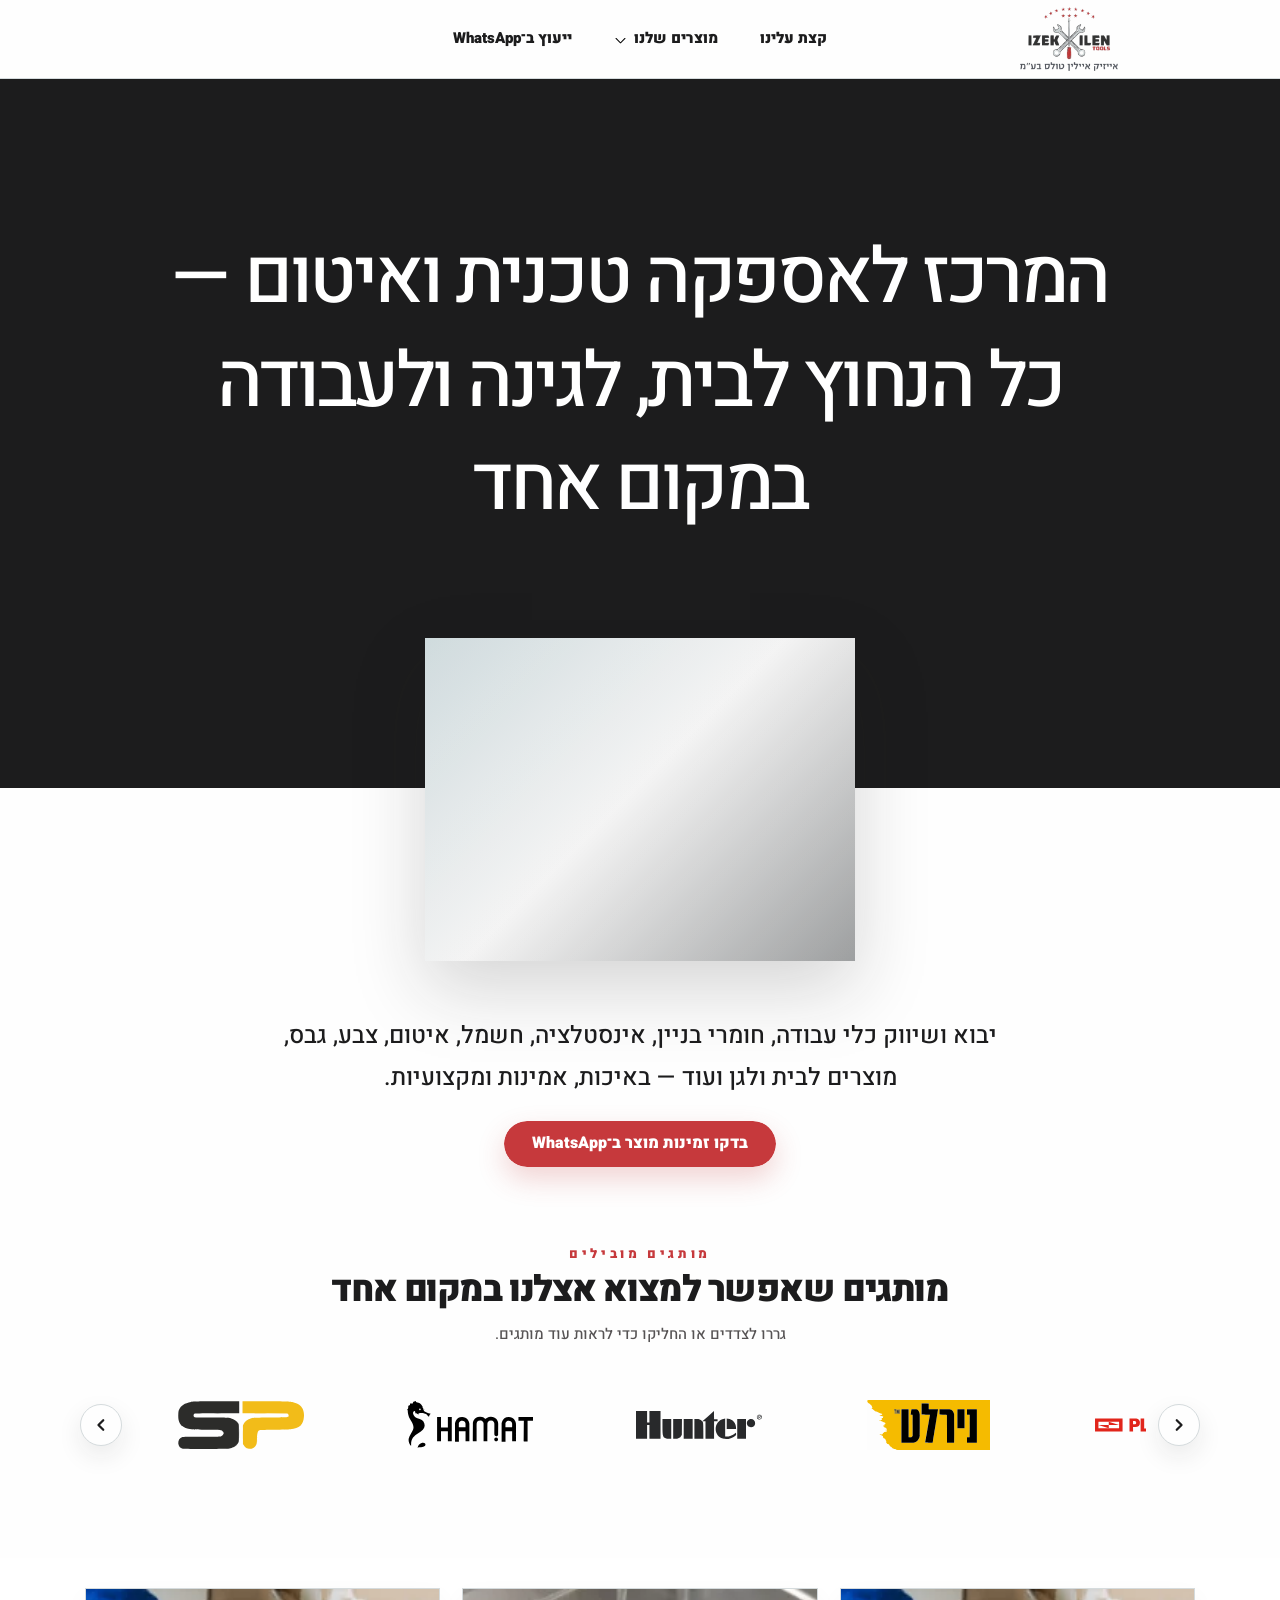
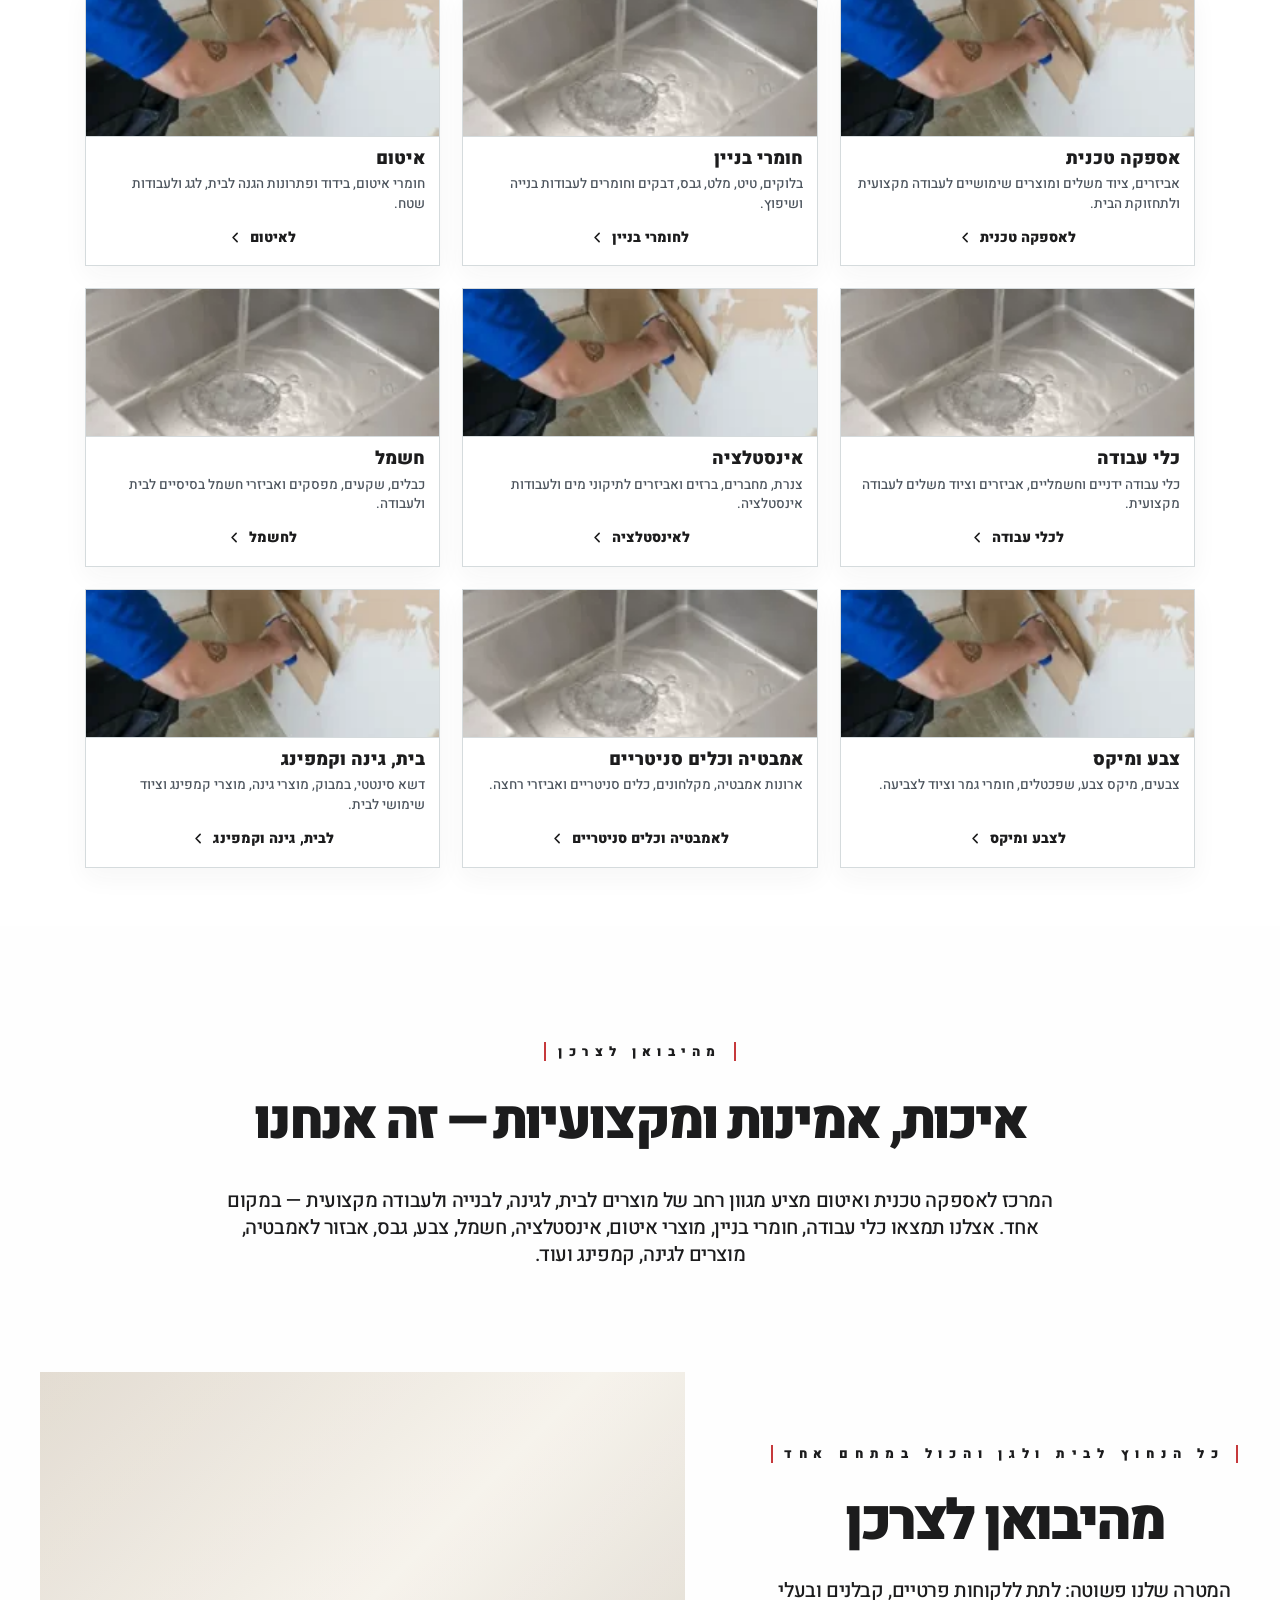
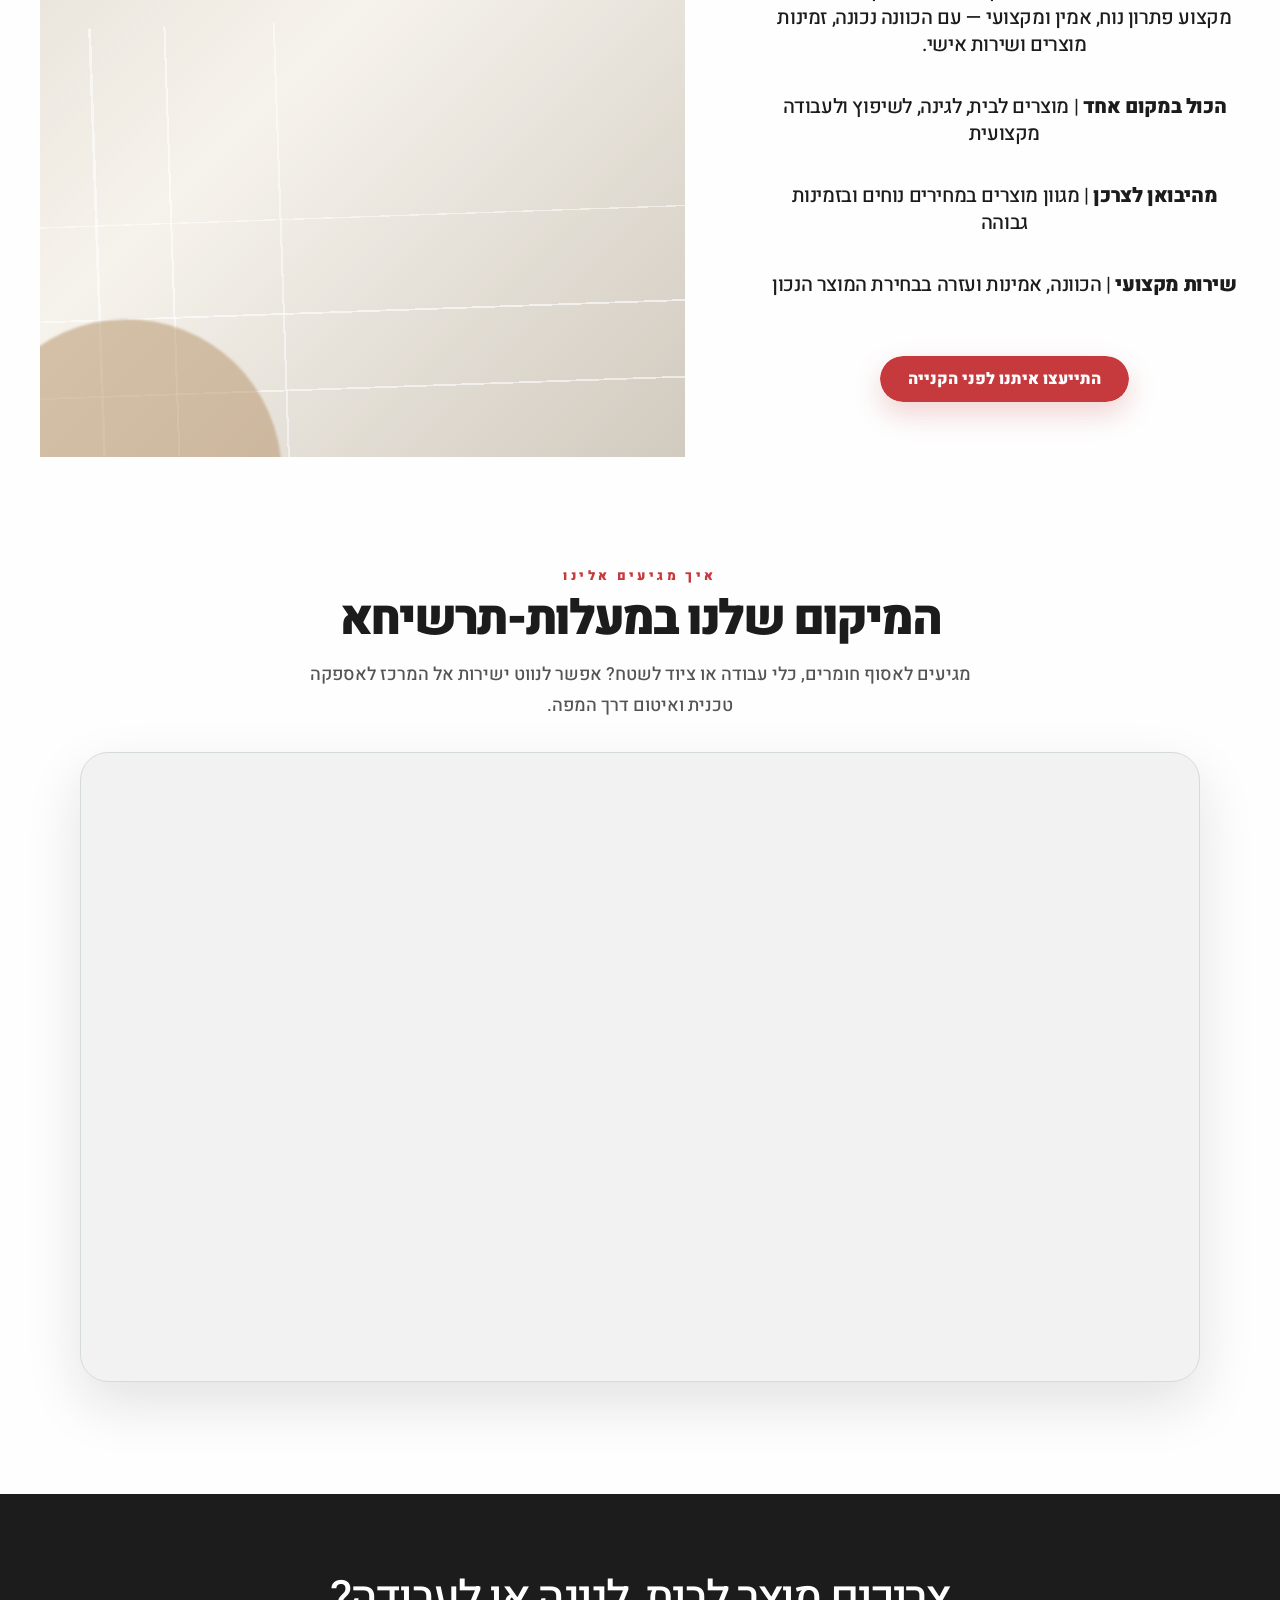
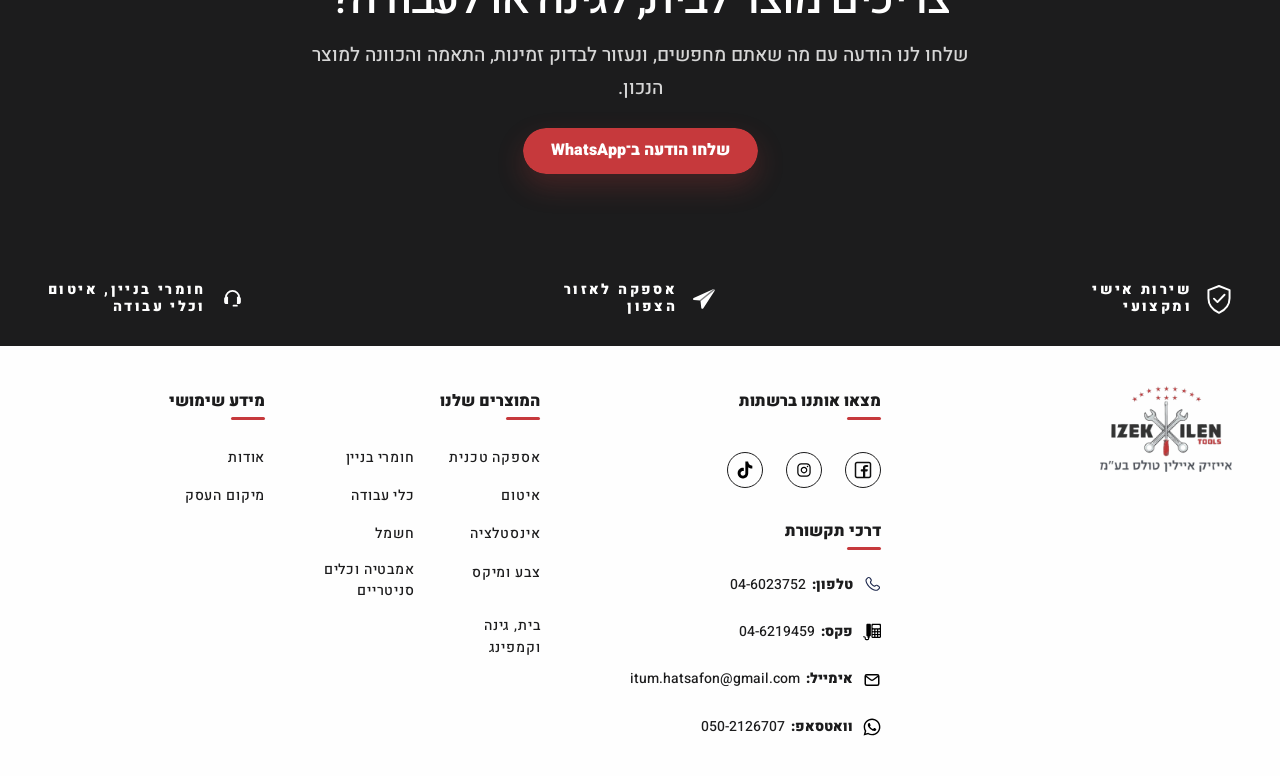
==== commit 431e492e: "changes that the owner wanted, were Implemented" ====
--- a/index.html
+++ b/index.html
@@ -1,4 +1,4 @@
-
+﻿
 <!DOCTYPE html>
 
 <html dir="rtl" lang="he">
@@ -41,13 +41,13 @@
 <div aria-label="המוצרים שלנו" class="desktop-products-menu__categories">
 <a tabindex="-1" data-a11y-original-tabindex="" href="/categories/technical-supply/">אספקה טכנית</a>
 <a tabindex="-1" data-a11y-original-tabindex="" href="/categories/building-materials/">חומרי בניין</a>
-<a tabindex="-1" data-a11y-original-tabindex="" href="/categories/waterproofing-insulation/">חומרי איטום ובידוד</a>
+<a tabindex="-1" data-a11y-original-tabindex="" href="/categories/waterproofing-insulation/">איטום</a>
 <a tabindex="-1" data-a11y-original-tabindex="" href="/categories/tools/">כלי עבודה</a>
 <a tabindex="-1" data-a11y-original-tabindex="" href="/categories/plumbing/">אינסטלציה</a>
 <a tabindex="-1" data-a11y-original-tabindex="" href="/categories/electrical/">חשמל</a>
-<a tabindex="-1" data-a11y-original-tabindex="" href="/categories/paint-drywall/">צבע וגבס</a>
-<a tabindex="-1" data-a11y-original-tabindex="" href="/categories/bathroom-showers/">אמבטיה ומקלחונים</a>
-<a tabindex="-1" data-a11y-original-tabindex="" href="/categories/home-garden-cleaning/">מוצרים לבית, גינה וניקיון</a>
+<a tabindex="-1" data-a11y-original-tabindex="" href="/categories/paint-drywall/">צבע ומיקס</a>
+<a tabindex="-1" data-a11y-original-tabindex="" href="/categories/bathroom-showers/">אמבטיה וכלים סניטריים</a>
+<a tabindex="-1" data-a11y-original-tabindex="" href="/categories/home-garden-cleaning/">בית, גינה וקמפינג</a>
 </div>
 <div aria-label="דרכי תקשורת" class="desktop-products-menu__contact">
 <ul class="desktop-products-menu__contact-list">
@@ -89,13 +89,13 @@
 <div aria-hidden="true" class="mobile-products-menu" data-mobile-products-menu="" id="mobile-products-menu" inert="">
 <a tabindex="-1" data-a11y-original-tabindex="" href="/categories/technical-supply/">אספקה טכנית</a>
 <a tabindex="-1" data-a11y-original-tabindex="" href="/categories/building-materials/">חומרי בניין</a>
-<a tabindex="-1" data-a11y-original-tabindex="" href="/categories/waterproofing-insulation/">חומרי איטום ובידוד</a>
+<a tabindex="-1" data-a11y-original-tabindex="" href="/categories/waterproofing-insulation/">איטום</a>
 <a tabindex="-1" data-a11y-original-tabindex="" href="/categories/tools/">כלי עבודה</a>
 <a tabindex="-1" data-a11y-original-tabindex="" href="/categories/plumbing/">אינסטלציה</a>
 <a tabindex="-1" data-a11y-original-tabindex="" href="/categories/electrical/">חשמל</a>
-<a tabindex="-1" data-a11y-original-tabindex="" href="/categories/paint-drywall/">צבע וגבס</a>
-<a tabindex="-1" data-a11y-original-tabindex="" href="/categories/bathroom-showers/">אמבטיה ומקלחונים</a>
-<a tabindex="-1" data-a11y-original-tabindex="" href="/categories/home-garden-cleaning/">מוצרים לבית, גינה וניקיון</a>
+<a tabindex="-1" data-a11y-original-tabindex="" href="/categories/paint-drywall/">צבע ומיקס</a>
+<a tabindex="-1" data-a11y-original-tabindex="" href="/categories/bathroom-showers/">אמבטיה וכלים סניטריים</a>
+<a tabindex="-1" data-a11y-original-tabindex="" href="/categories/home-garden-cleaning/">בית, גינה וקמפינג</a>
 </div>
 </div>
 <a tabindex="-1" data-a11y-original-tabindex="" class="mobile-menu__link" href="#about">קצת עלינו</a>
@@ -141,7 +141,7 @@
 <div class="hero-dark">
 <div class="container">
 <h1 class="hero-title" id="hero-title" dir="rtl">
-  המרכז לאספקה טכנית ואיטום — הכול במקום אחד
+  המרכז לאספקה טכנית ואיטום — כל הנחוץ לבית, לגינה ולעבודה במקום אחד
 </h1>
 
 </div>
@@ -152,11 +152,10 @@
 </div>
 <div class="container">
 <p>
-              מבחר מוצרים לקבלנים, בעלי מקצוע ולקוחות פרטיים.
-              בלי רכישה באתר — מתקשרים או מקבלים הכוונה למוצר המתאים ב־WhatsApp ושולחים.
+              יבוא ושיווק כלי עבודה, חומרי בניין, אינסטלציה, חשמל, איטום, צבע, גבס, מוצרים לבית ולגן ועוד — באיכות, אמינות ומקצועיות.
             </p>
 <a class="btn btn-primary" href="https://wa.me/972502126707?text=%D7%A9%D7%9C%D7%95%D7%9D%2C%20%D7%90%D7%A9%D7%9E%D7%97%20%D7%9C%D7%A7%D7%91%D7%9C%20%D7%A2%D7%96%D7%A8%D7%94%20%D7%91%D7%91%D7%97%D7%99%D7%A8%D7%AA%20%D7%9E%D7%95%D7%A6%D7%A8%20%D7%90%D7%95%20%D7%91%D7%93%D7%99%D7%A7%D7%AA%20%D7%96%D7%9E%D7%99%D7%A0%D7%95%D7%AA." rel="noopener" target="_blank">
-              שלחו WhatsApp
+              בדקו זמינות מוצר ב־WhatsApp
             </a>
 </div>
 </div>
@@ -176,10 +175,12 @@
 </svg>
 </button>
 <div aria-label="רשימת מותגים נגללת" class="brand-strip-track" data-brand-strip="" id="brand-strip-track" role="region" tabindex="0">
+<article class="brand-logo-card"><img alt="SP" decoding="async" height="229" loading="lazy" src="/assets/icons/ui/sp.svg" width="606"/></article>
 <article class="brand-logo-card"><img alt="חמת" decoding="async" height="578" loading="lazy" src="/assets/icons/ui/Hamat.svg" width="1548"/></article>
 <article class="brand-logo-card"><img alt="Hunter" decoding="async" height="47" loading="lazy" src="/assets/icons/ui/Hunter.svg" width="207"/></article>
 <article class="brand-logo-card"><img alt="נירלט" decoding="async" height="1029" loading="lazy" src="/assets/icons/ui/Niralt.svg" width="2534"/></article>
 <article class="brand-logo-card"><img alt="פלסאון" decoding="async" height="183" loading="lazy" src="/assets/icons/ui/Plasson.svg" width="1551"/></article>
+<article class="brand-logo-card"><img alt="חוליות" decoding="async" height="44" loading="lazy" src="/assets/icons/ui/huliot.svg" width="313"/></article>
 <article class="brand-logo-card"><img alt="סיקה" decoding="async" height="80" loading="lazy" src="/assets/icons/ui/Sika.svg" width="93"/></article>
 <article class="brand-logo-card"><img alt="טמבור" decoding="async" height="90" loading="lazy" src="/assets/icons/ui/Tambor.svg" width="400"/></article>
 </div>
@@ -200,8 +201,8 @@
 </div>
 <div class="category-card__body">
 <h3 class="category-card__title">אספקה טכנית</h3>
-<p class="category-card__description">&#1489;&#1512;&#1490;&#1497;&#1501;, &#1491;&#1497;&#1489;&#1500;&#1497;&#1501;, &#1508;&#1512;&#1494;&#1493;&#1500; &#1493;&#1510;&#1497;&#1493;&#1491; &#1500;&#1506;&#1489;&#1493;&#1491;&#1492; &#1489;&#1513;&#1496;&#1495;.</p>
-<a aria-label="&#1500;&#1488;&#1505;&#1508;&#1511;&#1492; &#1496;&#1499;&#1504;&#1497;&#1514; - אספקה טכנית" class="category-card__cta" href="/categories/technical-supply/"><span class="category-card__cta-text">&#1500;&#1488;&#1505;&#1508;&#1511;&#1492; &#1496;&#1499;&#1504;&#1497;&#1514;</span><svg aria-hidden="true" class="category-card__cta-icon" focusable="false" viewBox="0 0 16 16">
+<p class="category-card__description">אביזרים, ציוד משלים ומוצרים שימושיים לעבודה מקצועית ולתחזוקת הבית.</p>
+<a aria-label="לאספקה טכנית" class="category-card__cta" href="/categories/technical-supply/"><span class="category-card__cta-text">לאספקה טכנית</span><svg aria-hidden="true" class="category-card__cta-icon" focusable="false" viewBox="0 0 16 16">
 <path d="M10 3L5 8L10 13" fill="none" stroke="currentColor" stroke-linecap="round" stroke-linejoin="round" stroke-width="2"></path>
 </svg></a>
 </div>
@@ -212,20 +213,20 @@
 </div>
 <div class="category-card__body">
 <h3 class="category-card__title">חומרי בניין</h3>
-<p class="category-card__description">&#1502;&#1500;&#1496;, &#1496;&#1497;&#1496;, &#1490;&#1489;&#1505; &#1493;&#1495;&#1493;&#1502;&#1512;&#1497;&#1501; &#1500;&#1506;&#1489;&#1493;&#1491;&#1493;&#1514; &#1489;&#1504;&#1497;&#1497;&#1492;.</p>
-<a aria-label="&#1500;&#1495;&#1493;&#1502;&#1512;&#1497; &#1489;&#1504;&#1497;&#1497;&#1503; - חומרי בניין" class="category-card__cta" href="/categories/building-materials/"><span class="category-card__cta-text">&#1500;&#1495;&#1493;&#1502;&#1512;&#1497; &#1489;&#1504;&#1497;&#1497;&#1503;</span><svg aria-hidden="true" class="category-card__cta-icon" focusable="false" viewBox="0 0 16 16">
+<p class="category-card__description">בלוקים, טיט, מלט, גבס, דבקים וחומרים לעבודות בנייה ושיפוץ.</p>
+<a aria-label="לחומרי בניין" class="category-card__cta" href="/categories/building-materials/"><span class="category-card__cta-text">לחומרי בניין</span><svg aria-hidden="true" class="category-card__cta-icon" focusable="false" viewBox="0 0 16 16">
 <path d="M10 3L5 8L10 13" fill="none" stroke="currentColor" stroke-linecap="round" stroke-linejoin="round" stroke-width="2"></path>
 </svg></a>
 </div>
 </article>
 <article class="category-card">
 <div class="category-card__media">
-<img decoding="async" alt="המחשה לחומרי איטום ובידוד" height="270" loading="lazy" src="/assets/images/homepage/category-work.webp" srcset="/assets/images/homepage/category-work-240.webp 240w, /assets/images/homepage/category-work-360.webp 360w, /assets/images/homepage/category-work.webp 540w" sizes="(max-width: 340px) calc(100vw - 24px), (max-width: 760px) calc((100vw - 42px) / 2), 355px" width="540"/>
+<img decoding="async" alt="המחשה לאיטום" height="270" loading="lazy" src="/assets/images/homepage/category-work.webp" srcset="/assets/images/homepage/category-work-240.webp 240w, /assets/images/homepage/category-work-360.webp 360w, /assets/images/homepage/category-work.webp 540w" sizes="(max-width: 340px) calc(100vw - 24px), (max-width: 760px) calc((100vw - 42px) / 2), 355px" width="540"/>
 </div>
 <div class="category-card__body">
-<h3 class="category-card__title">חומרי איטום ובידוד</h3>
-<p class="category-card__description">&#1495;&#1493;&#1502;&#1512;&#1497; &#1488;&#1497;&#1496;&#1493;&#1501;, &#1497;&#1512;&#1497;&#1506;&#1493;&#1514; &#1493;&#1508;&#1514;&#1512;&#1493;&#1504;&#1493;&#1514; &#1489;&#1497;&#1491;&#1493;&#1491;.</p>
-<a aria-label="&#1500;&#1495;&#1493;&#1502;&#1512;&#1497; &#1488;&#1497;&#1496;&#1493;&#1501; - חומרי איטום ובידוד" class="category-card__cta" href="/categories/waterproofing-insulation/"><span class="category-card__cta-text">&#1500;&#1495;&#1493;&#1502;&#1512;&#1497; &#1488;&#1497;&#1496;&#1493;&#1501;</span><svg aria-hidden="true" class="category-card__cta-icon" focusable="false" viewBox="0 0 16 16">
+<h3 class="category-card__title">איטום</h3>
+<p class="category-card__description">חומרי איטום, בידוד ופתרונות הגנה לבית, לגג ולעבודות שטח.</p>
+<a aria-label="לאיטום" class="category-card__cta" href="/categories/waterproofing-insulation/"><span class="category-card__cta-text">לאיטום</span><svg aria-hidden="true" class="category-card__cta-icon" focusable="false" viewBox="0 0 16 16">
 <path d="M10 3L5 8L10 13" fill="none" stroke="currentColor" stroke-linecap="round" stroke-linejoin="round" stroke-width="2"></path>
 </svg></a>
 </div>
@@ -236,8 +237,8 @@
 </div>
 <div class="category-card__body">
 <h3 class="category-card__title">כלי עבודה</h3>
-<p class="category-card__description">&#1499;&#1500;&#1497;&#1501; &#1502;&#1511;&#1510;&#1493;&#1506;&#1497;&#1497;&#1501;, &#1488;&#1489;&#1497;&#1494;&#1512;&#1497;&#1501; &#1493;&#1510;&#1497;&#1493;&#1491; &#1502;&#1513;&#1500;&#1497;&#1501;.</p>
-<a aria-label="&#1500;&#1511;&#1496;&#1500;&#1493;&#1490; &#1499;&#1500;&#1497; &#1506;&#1489;&#1493;&#1491;&#1492; - כלי עבודה" class="category-card__cta" href="/categories/tools/"><span class="category-card__cta-text">&#1500;&#1511;&#1496;&#1500;&#1493;&#1490; &#1499;&#1500;&#1497; &#1506;&#1489;&#1493;&#1491;&#1492;</span><svg aria-hidden="true" class="category-card__cta-icon" focusable="false" viewBox="0 0 16 16">
+<p class="category-card__description">כלי עבודה ידניים וחשמליים, אביזרים וציוד משלים לעבודה מקצועית.</p>
+<a aria-label="לכלי עבודה" class="category-card__cta" href="/categories/tools/"><span class="category-card__cta-text">לכלי עבודה</span><svg aria-hidden="true" class="category-card__cta-icon" focusable="false" viewBox="0 0 16 16">
 <path d="M10 3L5 8L10 13" fill="none" stroke="currentColor" stroke-linecap="round" stroke-linejoin="round" stroke-width="2"></path>
 </svg></a>
 </div>
@@ -248,8 +249,8 @@
 </div>
 <div class="category-card__body">
 <h3 class="category-card__title">אינסטלציה</h3>
-<p class="category-card__description">&#1510;&#1504;&#1512;&#1514;, &#1502;&#1495;&#1489;&#1512;&#1497;&#1501; &#1493;&#1488;&#1489;&#1497;&#1494;&#1512;&#1497;&#1501; &#1500;&#1514;&#1497;&#1511;&#1493;&#1504;&#1497; &#1502;&#1497;&#1501;.</p>
-<a aria-label="&#1500;&#1502;&#1495;&#1500;&#1511;&#1514; &#1492;&#1488;&#1497;&#1504;&#1505;&#1496;&#1500;&#1510;&#1497;&#1492; - אינסטלציה" class="category-card__cta" href="/categories/plumbing/"><span class="category-card__cta-text">&#1500;&#1502;&#1495;&#1500;&#1511;&#1514; &#1492;&#1488;&#1497;&#1504;&#1505;&#1496;&#1500;&#1510;&#1497;&#1492;</span><svg aria-hidden="true" class="category-card__cta-icon" focusable="false" viewBox="0 0 16 16">
+<p class="category-card__description">צנרת, מחברים, ברזים ואביזרים לתיקוני מים ולעבודות אינסטלציה.</p>
+<a aria-label="לאינסטלציה" class="category-card__cta" href="/categories/plumbing/"><span class="category-card__cta-text">לאינסטלציה</span><svg aria-hidden="true" class="category-card__cta-icon" focusable="false" viewBox="0 0 16 16">
 <path d="M10 3L5 8L10 13" fill="none" stroke="currentColor" stroke-linecap="round" stroke-linejoin="round" stroke-width="2"></path>
 </svg></a>
 </div>
@@ -260,44 +261,44 @@
 </div>
 <div class="category-card__body">
 <h3 class="category-card__title">חשמל</h3>
-<p class="category-card__description">&#1499;&#1489;&#1500;&#1497;&#1501;, &#1513;&#1511;&#1506;&#1497;&#1501;, &#1502;&#1508;&#1505;&#1511;&#1497;&#1501; &#1493;&#1488;&#1489;&#1497;&#1494;&#1512;&#1497; &#1495;&#1513;&#1502;&#1500; &#1489;&#1505;&#1497;&#1505;&#1497;&#1497;&#1501;.</p>
-<a aria-label="&#1500;&#1502;&#1493;&#1510;&#1512;&#1497; &#1495;&#1513;&#1502;&#1500; - חשמל" class="category-card__cta" href="/categories/electrical/"><span class="category-card__cta-text">&#1500;&#1502;&#1493;&#1510;&#1512;&#1497; &#1495;&#1513;&#1502;&#1500;</span><svg aria-hidden="true" class="category-card__cta-icon" focusable="false" viewBox="0 0 16 16">
+<p class="category-card__description">כבלים, שקעים, מפסקים ואביזרי חשמל בסיסיים לבית ולעבודה.</p>
+<a aria-label="לחשמל" class="category-card__cta" href="/categories/electrical/"><span class="category-card__cta-text">לחשמל</span><svg aria-hidden="true" class="category-card__cta-icon" focusable="false" viewBox="0 0 16 16">
 <path d="M10 3L5 8L10 13" fill="none" stroke="currentColor" stroke-linecap="round" stroke-linejoin="round" stroke-width="2"></path>
 </svg></a>
 </div>
 </article>
 <article class="category-card">
 <div class="category-card__media">
-<img decoding="async" alt="המחשה למוצרי צבע וגבס" height="270" loading="lazy" src="/assets/images/homepage/category-work.webp" srcset="/assets/images/homepage/category-work-240.webp 240w, /assets/images/homepage/category-work-360.webp 360w, /assets/images/homepage/category-work.webp 540w" sizes="(max-width: 340px) calc(100vw - 24px), (max-width: 760px) calc((100vw - 42px) / 2), 355px" width="540"/>
+<img decoding="async" alt="המחשה למוצרי צבע ומיקס" height="270" loading="lazy" src="/assets/images/homepage/category-work.webp" srcset="/assets/images/homepage/category-work-240.webp 240w, /assets/images/homepage/category-work-360.webp 360w, /assets/images/homepage/category-work.webp 540w" sizes="(max-width: 340px) calc(100vw - 24px), (max-width: 760px) calc((100vw - 42px) / 2), 355px" width="540"/>
 </div>
 <div class="category-card__body">
-<h3 class="category-card__title">צבע וגבס</h3>
-<p class="category-card__description">&#1510;&#1489;&#1506;&#1497;&#1501;, &#1490;&#1489;&#1505;, &#1513;&#1508;&#1499;&#1496;&#1500;&#1497;&#1501; &#1493;&#1495;&#1493;&#1502;&#1512;&#1497; &#1490;&#1502;&#1512;.</p>
-<a aria-label="&#1500;&#1502;&#1493;&#1510;&#1512;&#1497; &#1510;&#1489;&#1506; &#1493;&#1490;&#1489;&#1505; - צבע וגבס" class="category-card__cta" href="/categories/paint-drywall/"><span class="category-card__cta-text">&#1500;&#1502;&#1493;&#1510;&#1512;&#1497; &#1510;&#1489;&#1506; &#1493;&#1490;&#1489;&#1505;</span><svg aria-hidden="true" class="category-card__cta-icon" focusable="false" viewBox="0 0 16 16">
+<h3 class="category-card__title">צבע ומיקס</h3>
+<p class="category-card__description">צבעים, מיקס צבע, שפכטלים, חומרי גמר וציוד לצביעה.</p>
+<a aria-label="לצבע ומיקס" class="category-card__cta" href="/categories/paint-drywall/"><span class="category-card__cta-text">לצבע ומיקס</span><svg aria-hidden="true" class="category-card__cta-icon" focusable="false" viewBox="0 0 16 16">
 <path d="M10 3L5 8L10 13" fill="none" stroke="currentColor" stroke-linecap="round" stroke-linejoin="round" stroke-width="2"></path>
 </svg></a>
 </div>
 </article>
 <article class="category-card">
 <div class="category-card__media">
-<img decoding="async" alt="המחשה למוצרי אמבטיה ומקלחונים" height="270" loading="lazy" src="/assets/images/homepage/category-plumbing.webp" srcset="/assets/images/homepage/category-plumbing-240.webp 240w, /assets/images/homepage/category-plumbing-360.webp 360w, /assets/images/homepage/category-plumbing.webp 540w" sizes="(max-width: 340px) calc(100vw - 24px), (max-width: 760px) calc((100vw - 42px) / 2), 355px" width="540"/>
+<img decoding="async" alt="המחשה למוצרי אמבטיה וכלים סניטריים" height="270" loading="lazy" src="/assets/images/homepage/category-plumbing.webp" srcset="/assets/images/homepage/category-plumbing-240.webp 240w, /assets/images/homepage/category-plumbing-360.webp 360w, /assets/images/homepage/category-plumbing.webp 540w" sizes="(max-width: 340px) calc(100vw - 24px), (max-width: 760px) calc((100vw - 42px) / 2), 355px" width="540"/>
 </div>
 <div class="category-card__body">
-<h3 class="category-card__title">אמבטיה ומקלחונים</h3>
-<p class="category-card__description">&#1499;&#1497;&#1493;&#1512;&#1497;&#1501;, &#1489;&#1512;&#1494;&#1497;&#1501;, &#1502;&#1511;&#1500;&#1495;&#1493;&#1504;&#1497;&#1501; &#1493;&#1488;&#1489;&#1497;&#1494;&#1512;&#1497; &#1512;&#1495;&#1510;&#1492;.</p>
-<a aria-label="&#1500;&#1488;&#1502;&#1489;&#1496;&#1497;&#1492; &#1493;&#1502;&#1511;&#1500;&#1495;&#1493;&#1504;&#1497;&#1501; - אמבטיה ומקלחונים" class="category-card__cta" href="/categories/bathroom-showers/"><span class="category-card__cta-text">&#1500;&#1488;&#1502;&#1489;&#1496;&#1497;&#1492; &#1493;&#1502;&#1511;&#1500;&#1495;&#1493;&#1504;&#1497;&#1501;</span><svg aria-hidden="true" class="category-card__cta-icon" focusable="false" viewBox="0 0 16 16">
+<h3 class="category-card__title">אמבטיה וכלים סניטריים</h3>
+<p class="category-card__description">ארונות אמבטיה, מקלחונים, כלים סניטריים ואביזרי רחצה.</p>
+<a aria-label="לאמבטיה וכלים סניטריים" class="category-card__cta" href="/categories/bathroom-showers/"><span class="category-card__cta-text">לאמבטיה וכלים סניטריים</span><svg aria-hidden="true" class="category-card__cta-icon" focusable="false" viewBox="0 0 16 16">
 <path d="M10 3L5 8L10 13" fill="none" stroke="currentColor" stroke-linecap="round" stroke-linejoin="round" stroke-width="2"></path>
 </svg></a>
 </div>
 </article>
 <article class="category-card">
 <div class="category-card__media">
-<img decoding="async" alt="המחשה למוצרים לבית, לגינה ולניקיון" height="270" loading="lazy" src="/assets/images/homepage/category-work.webp" srcset="/assets/images/homepage/category-work-240.webp 240w, /assets/images/homepage/category-work-360.webp 360w, /assets/images/homepage/category-work.webp 540w" sizes="(max-width: 340px) calc(100vw - 24px), (max-width: 760px) calc((100vw - 42px) / 2), 355px" width="540"/>
+<img decoding="async" alt="המחשה למוצרים לבית, לגינה ולקמפינג" height="270" loading="lazy" src="/assets/images/homepage/category-work.webp" srcset="/assets/images/homepage/category-work-240.webp 240w, /assets/images/homepage/category-work-360.webp 360w, /assets/images/homepage/category-work.webp 540w" sizes="(max-width: 340px) calc(100vw - 24px), (max-width: 760px) calc((100vw - 42px) / 2), 355px" width="540"/>
 </div>
 <div class="category-card__body">
-<h3 class="category-card__title">מוצרים לבית, גינה וניקיון</h3>
-<p class="category-card__description">&#1502;&#1493;&#1510;&#1512;&#1497; &#1504;&#1497;&#1511;&#1497;&#1493;&#1503;, &#1490;&#1497;&#1504;&#1492; &#1493;&#1514;&#1495;&#1494;&#1493;&#1511;&#1492; &#1500;&#1489;&#1497;&#1514;.</p>
-<a aria-label="&#1500;&#1489;&#1497;&#1514;, &#1490;&#1497;&#1504;&#1492; &#1493;&#1504;&#1497;&#1511;&#1497;&#1493;&#1503; - מוצרים לבית, גינה וניקיון" class="category-card__cta" href="/categories/home-garden-cleaning/"><span class="category-card__cta-text">&#1500;&#1489;&#1497;&#1514;, &#1490;&#1497;&#1504;&#1492; &#1493;&#1504;&#1497;&#1511;&#1497;&#1493;&#1503;</span><svg aria-hidden="true" class="category-card__cta-icon" focusable="false" viewBox="0 0 16 16">
+<h3 class="category-card__title">בית, גינה וקמפינג</h3>
+<p class="category-card__description">דשא סינטטי, במבוק, מוצרי גינה, מוצרי קמפינג וציוד שימושי לבית.</p>
+<a aria-label="לבית, גינה וקמפינג" class="category-card__cta" href="/categories/home-garden-cleaning/"><span class="category-card__cta-text">לבית, גינה וקמפינג</span><svg aria-hidden="true" class="category-card__cta-icon" focusable="false" viewBox="0 0 16 16">
 <path d="M10 3L5 8L10 13" fill="none" stroke="currentColor" stroke-linecap="round" stroke-linejoin="round" stroke-width="2"></path>
 </svg></a>
 </div>
@@ -307,24 +308,24 @@
 
 <section aria-labelledby="construction-feature-intro-title" class="construction-feature">
 <div class="construction-feature__intro">
-<p class="construction-feature__intro-eyebrow">יותר ממוצרים</p>
-<h2 class="construction-feature__intro-title" id="construction-feature-intro-title">אתם יודעים לבנות. אנחנו דואגים שהחומרים והציוד יהיו במקום.</h2>
+<p class="construction-feature__intro-eyebrow">מהיבואן לצרכן</p>
+<h2 class="construction-feature__intro-title" id="construction-feature-intro-title">איכות, אמינות ומקצועיות — זה אנחנו</h2>
 <p class="construction-feature__intro-text">
-מחומרי בניין ואיטום ועד כלי עבודה, אינסטלציה, צבע ואספקה טכנית — אנחנו עוזרים לבחור את החומר הנכון, להשלים את כל הציוד במקום אחד, ולתאם אספקה כדי שהעבודה תמשיך לזוז בלי עיכובים מיותרים.
+המרכז לאספקה טכנית ואיטום מציע מגוון רחב של מוצרים לבית, לגינה, לבנייה ולעבודה מקצועית — במקום אחד. אצלנו תמצאו כלי עבודה, חומרי בניין, מוצרי איטום, אינסטלציה, חשמל, צבע, גבס, אבזור לאמבטיה, מוצרים לגינה, קמפינג ועוד.
 </p>
 </div>
 <div class="construction-feature__inner">
 <div aria-label="תמונה זמנית של תכנון והתאמת חומרים" class="construction-feature__image" role="img"></div>
 <div class="construction-feature__content">
-<p class="construction-feature__eyebrow">פתרון טוב יותר לעבודה בשטח</p>
-<h3 class="construction-feature__title" id="construction-feature-title">ייעוץ, התאמת חומרים ותיאום אספקה</h3>
+<p class="construction-feature__eyebrow">כל הנחוץ לבית ולגן והכול במתחם אחד</p>
+<h3 class="construction-feature__title" id="construction-feature-title">מהיבואן לצרכן</h3>
 <p class="construction-feature__text">
-לא תמיד מספיק לדעת איזה מוצר צריך. לפעמים צריך להבין מה מתאים לסוג העבודה, למשטח, לתנאי השטח ולתקציב. אצלנו מקבלים הכוונה מעשית, השלמות ציוד וחומרים, ועזרה בתיאום משלוחים — כדי להתחיל נכון ולהימנע מחוסרים באמצע העבודה.
+המטרה שלנו פשוטה: לתת ללקוחות פרטיים, קבלנים ובעלי מקצוע פתרון נוח, אמין ומקצועי — עם הכוונה נכונה, זמינות מוצרים ושירות אישי.
 </p>
 <ul class="construction-feature__points">
-<li><strong>התאמה</strong> | בחירת חומר נכון לפי סוג העבודה והשטח</li>
-<li><strong>השלמות</strong> | כלים, אביזרים וחומרים משלימים במקום אחד</li>
-<li><strong>אספקה</strong> | עזרה בזמינות, כמויות ותיאום משלוחים לפי הצורך</li>
+<li><strong>הכול במקום אחד</strong> | מוצרים לבית, לגינה, לשיפוץ ולעבודה מקצועית</li>
+<li><strong>מהיבואן לצרכן</strong> | מגוון מוצרים במחירים נוחים ובזמינות גבוהה</li>
+<li><strong>שירות מקצועי</strong> | הכוונה, אמינות ועזרה בבחירת המוצר הנכון</li>
 </ul>
 <a class="btn btn-primary" href="https://wa.me/972502126707?text=%D7%A9%D7%9C%D7%95%D7%9D%2C%20%D7%90%D7%A9%D7%9E%D7%97%20%D7%9C%D7%A7%D7%91%D7%9C%20%D7%A2%D7%96%D7%A8%D7%94%20%D7%91%D7%91%D7%97%D7%99%D7%A8%D7%AA%20%D7%9E%D7%95%D7%A6%D7%A8%20%D7%90%D7%95%20%D7%91%D7%93%D7%99%D7%A7%D7%AA%20%D7%96%D7%9E%D7%99%D7%A0%D7%95%D7%AA." rel="noopener" target="_blank">התייעצו איתנו לפני הקנייה</a>
 </div>
@@ -348,12 +349,12 @@
 </section>
 <section aria-labelledby="final-title" class="final-cta">
 <div class="container">
-<h2 id="final-title">צריכים חומר או ציוד לעבודה?</h2>
+<h2 id="final-title">צריכים מוצר לבית, לגינה או לעבודה?</h2>
 <p>
-            שלחו הודעה, תארו את סוג העבודה, ונעזור להבין איזה מוצר או פתרון מתאים לכם.
+            שלחו לנו הודעה עם מה שאתם מחפשים, ונעזור לבדוק זמינות, התאמה והכוונה למוצר הנכון.
           </p>
 <a class="btn btn-primary" href="https://wa.me/972502126707?text=%D7%A9%D7%9C%D7%95%D7%9D%2C%20%D7%90%D7%A9%D7%9E%D7%97%20%D7%9C%D7%A7%D7%91%D7%9C%20%D7%A2%D7%96%D7%A8%D7%94%20%D7%91%D7%91%D7%97%D7%99%D7%A8%D7%AA%20%D7%9E%D7%95%D7%A6%D7%A8%20%D7%90%D7%95%20%D7%91%D7%93%D7%99%D7%A7%D7%AA%20%D7%96%D7%9E%D7%99%D7%A0%D7%95%D7%AA." rel="noopener" target="_blank">
-            שלחו WhatsApp
+            שלחו הודעה ב־WhatsApp
           </a>
 </div>
 </section>
@@ -399,7 +400,7 @@
 <div class="lametric-footer__contact" id="footer-contact"><h2 class="lametric-footer__title lametric-footer__contact-title">דרכי תקשורת</h2><ul aria-label="דרכי תקשורת" class="lametric-footer__contact-list"><li class="lametric-footer__contact-item"><a class="lametric-footer__contact-link" href="tel:+97246023752"><img decoding="async" alt="" aria-hidden="true" height="18" loading="lazy" src="assets/icons/ui/phone-icon.svg" width="18"/><span class="lametric-footer__contact-copy"><span class="lametric-footer__contact-label">טלפון:</span><span class="lametric-footer__contact-value">04-6023752</span></span></a></li><li class="lametric-footer__contact-item"><span class="lametric-footer__contact-text"><img decoding="async" alt="" aria-hidden="true" height="18" loading="lazy" src="assets/icons/ui/fax-icon.svg" width="18"/><span class="lametric-footer__contact-copy"><span class="lametric-footer__contact-label">פקס:</span><span class="lametric-footer__contact-value">04-6219459</span></span></span></li><li class="lametric-footer__contact-item"><a class="lametric-footer__contact-link" href="mailto:itum.hatsafon@gmail.com"><img decoding="async" alt="" aria-hidden="true" height="18" loading="lazy" src="assets/icons/ui/email-icon.svg" width="18"/><span class="lametric-footer__contact-copy"><span class="lametric-footer__contact-label">אימייל:</span><span class="lametric-footer__contact-value">itum.hatsafon@gmail.com</span></span></a></li><li class="lametric-footer__contact-item"><a class="lametric-footer__contact-link" href="https://wa.me/972502126707?text=%D7%A9%D7%9C%D7%95%D7%9D%2C%20%D7%90%D7%A9%D7%9E%D7%97%20%D7%9C%D7%A7%D7%91%D7%9C%20%D7%A2%D7%96%D7%A8%D7%94%20%D7%91%D7%91%D7%97%D7%99%D7%A8%D7%AA%20%D7%9E%D7%95%D7%A6%D7%A8%20%D7%90%D7%95%20%D7%91%D7%93%D7%99%D7%A7%D7%AA%20%D7%96%D7%9E%D7%99%D7%A0%D7%95%D7%AA." rel="noopener" target="_blank"><img decoding="async" alt="" aria-hidden="true" height="18" loading="lazy" src="assets/icons/ui/whatsapp-icon.svg" width="18"/><span class="lametric-footer__contact-copy"><span class="lametric-footer__contact-label">וואטסאפ:</span><span class="lametric-footer__contact-value">050-2126707</span></span></a></li></ul></div></div>
 <nav aria-label="המוצרים שלנו" class="lametric-footer__column">
 <h2 class="lametric-footer__title">המוצרים שלנו</h2>
-<ul class="lametric-footer__links lametric-footer__links--products"><li><a href="/categories/technical-supply/">אספקה טכנית</a></li><li><a href="/categories/building-materials/">חומרי בניין</a></li><li><a href="/categories/waterproofing-insulation/">חומרי איטום ובידוד</a></li><li><a href="/categories/tools/">כלי עבודה</a></li><li><a href="/categories/plumbing/">אינסטלציה</a></li><li><a href="/categories/electrical/">חשמל</a></li><li><a href="/categories/paint-drywall/">צבע וגבס</a></li><li><a href="/categories/bathroom-showers/">אמבטיה ומקלחונים</a></li><li><a href="/categories/home-garden-cleaning/">מוצרים לבית, גינה וניקיון</a></li></ul>
+<ul class="lametric-footer__links lametric-footer__links--products"><li><a href="/categories/technical-supply/">אספקה טכנית</a></li><li><a href="/categories/building-materials/">חומרי בניין</a></li><li><a href="/categories/waterproofing-insulation/">איטום</a></li><li><a href="/categories/tools/">כלי עבודה</a></li><li><a href="/categories/plumbing/">אינסטלציה</a></li><li><a href="/categories/electrical/">חשמל</a></li><li><a href="/categories/paint-drywall/">צבע ומיקס</a></li><li><a href="/categories/bathroom-showers/">אמבטיה וכלים סניטריים</a></li><li><a href="/categories/home-garden-cleaning/">בית, גינה וקמפינג</a></li></ul>
 </nav>
 <nav aria-label="קישורי חברה" class="lametric-footer__column">
 <h2 class="lametric-footer__title">מידע שימושי</h2>
